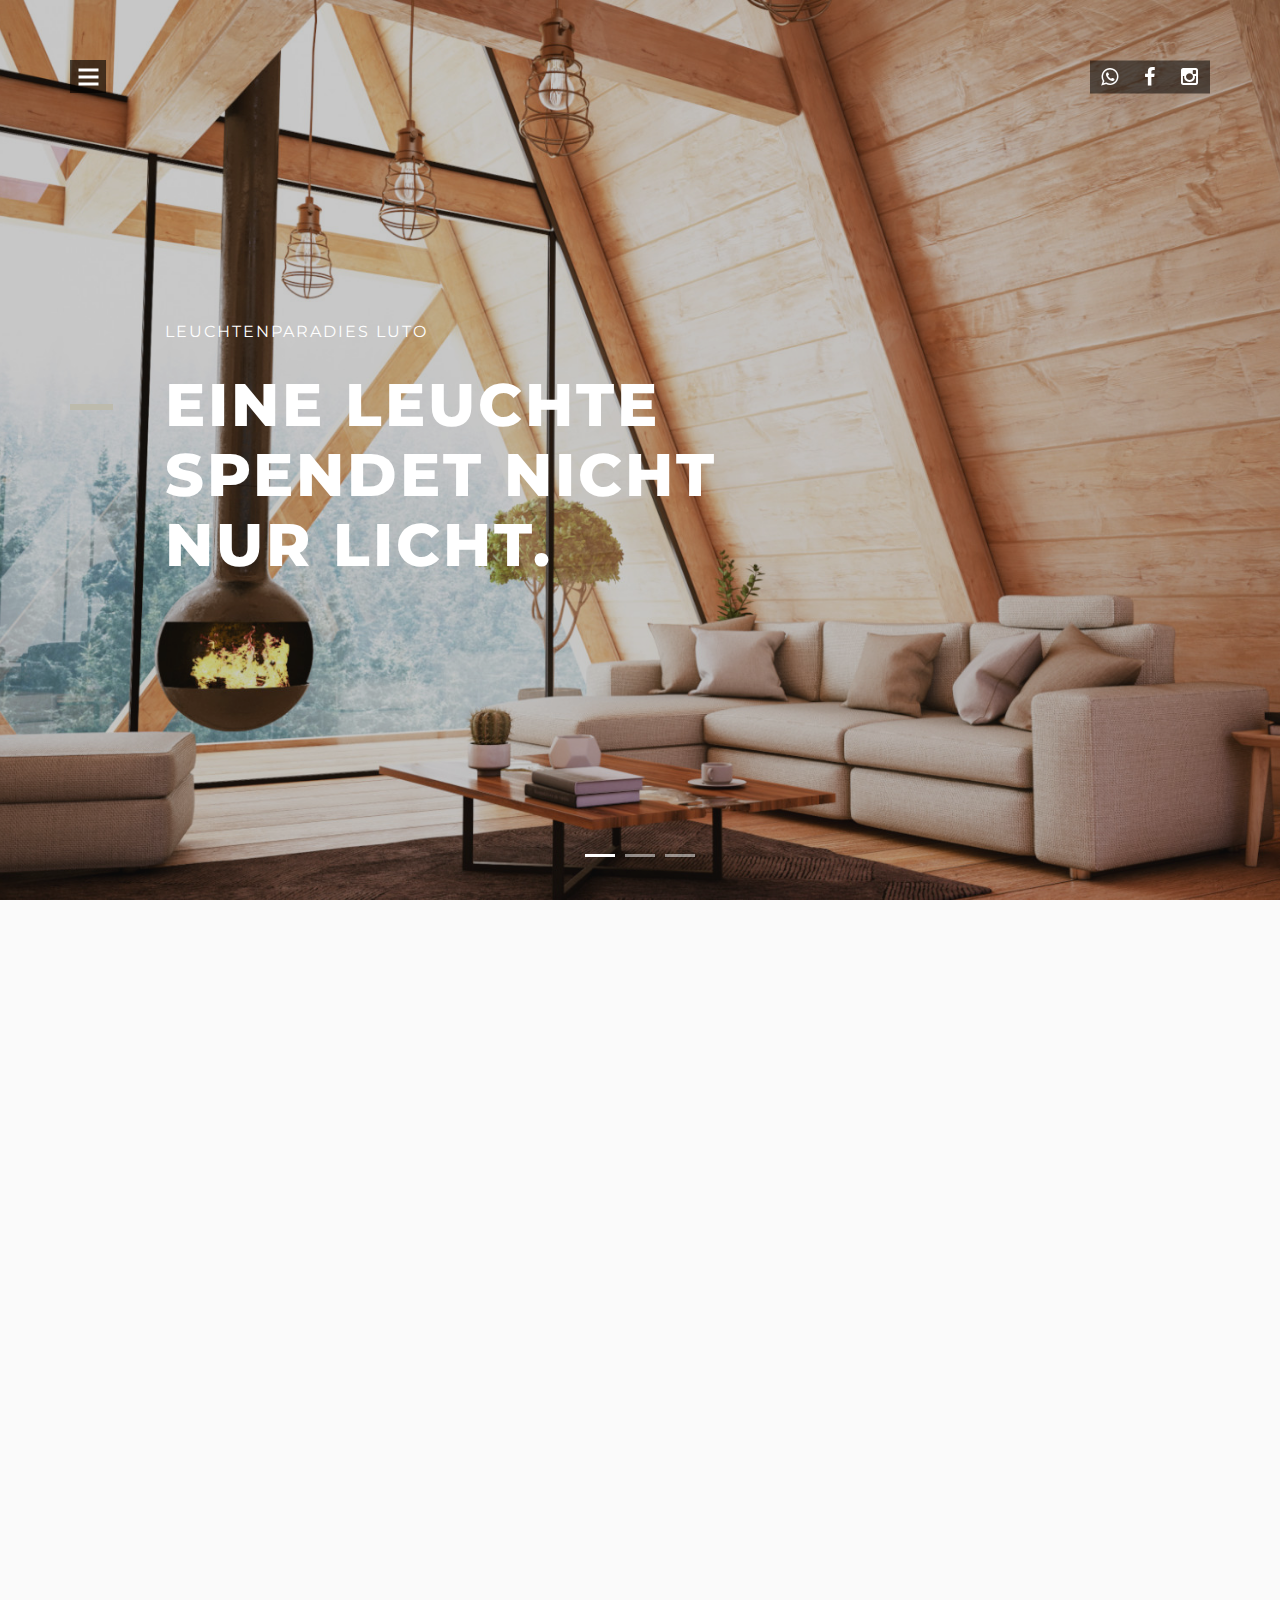
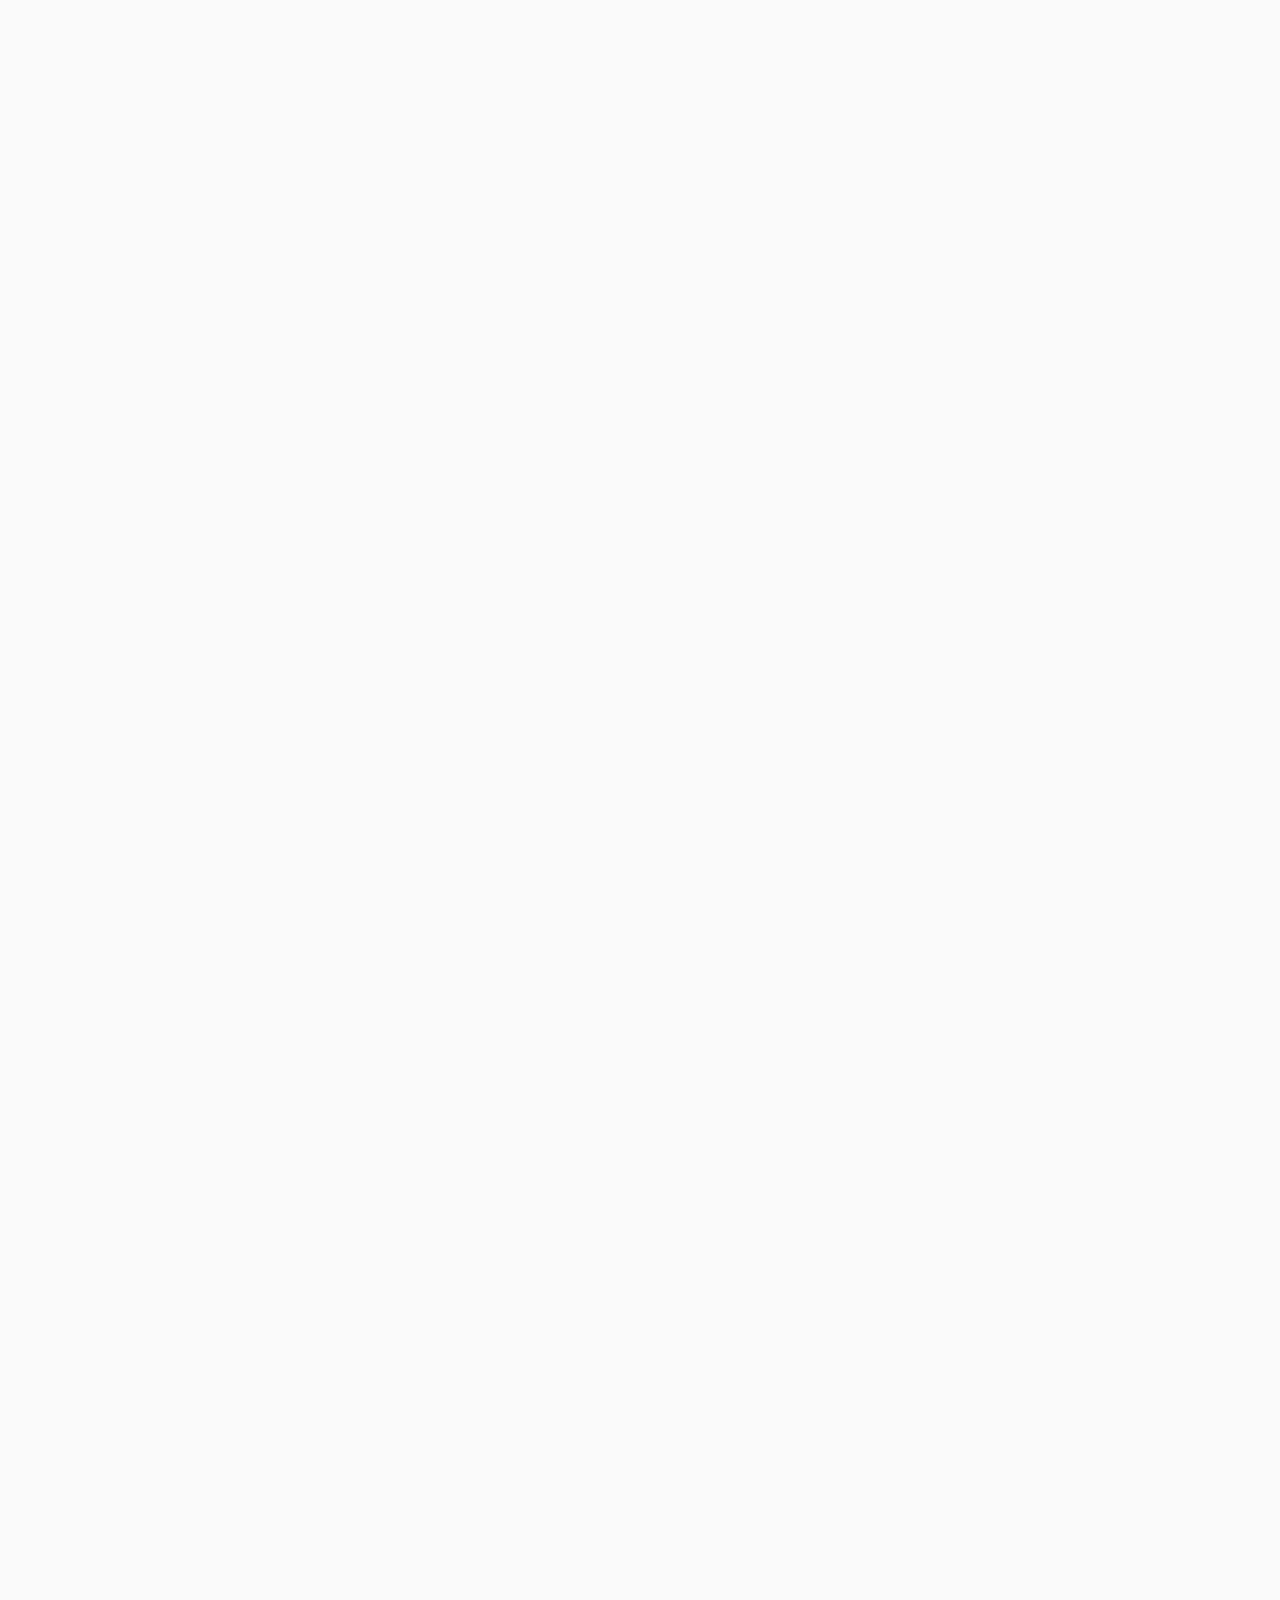
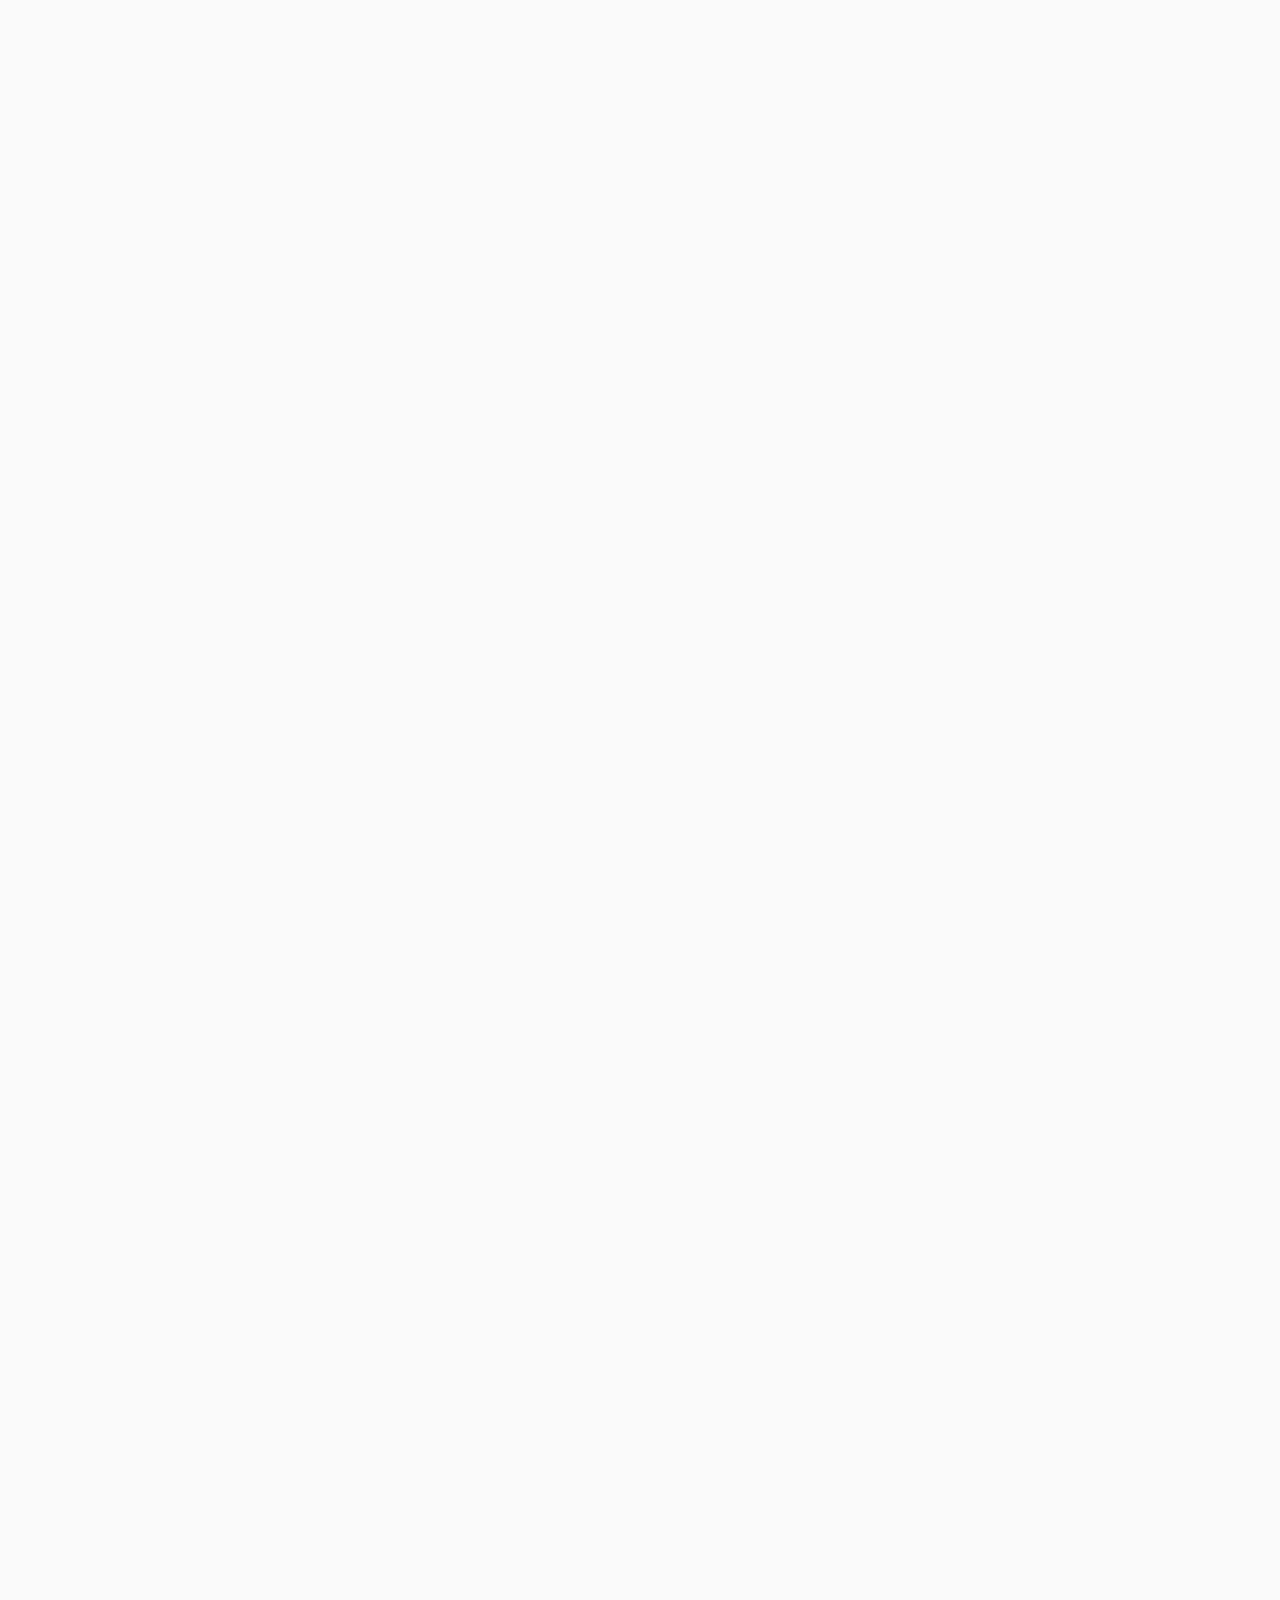
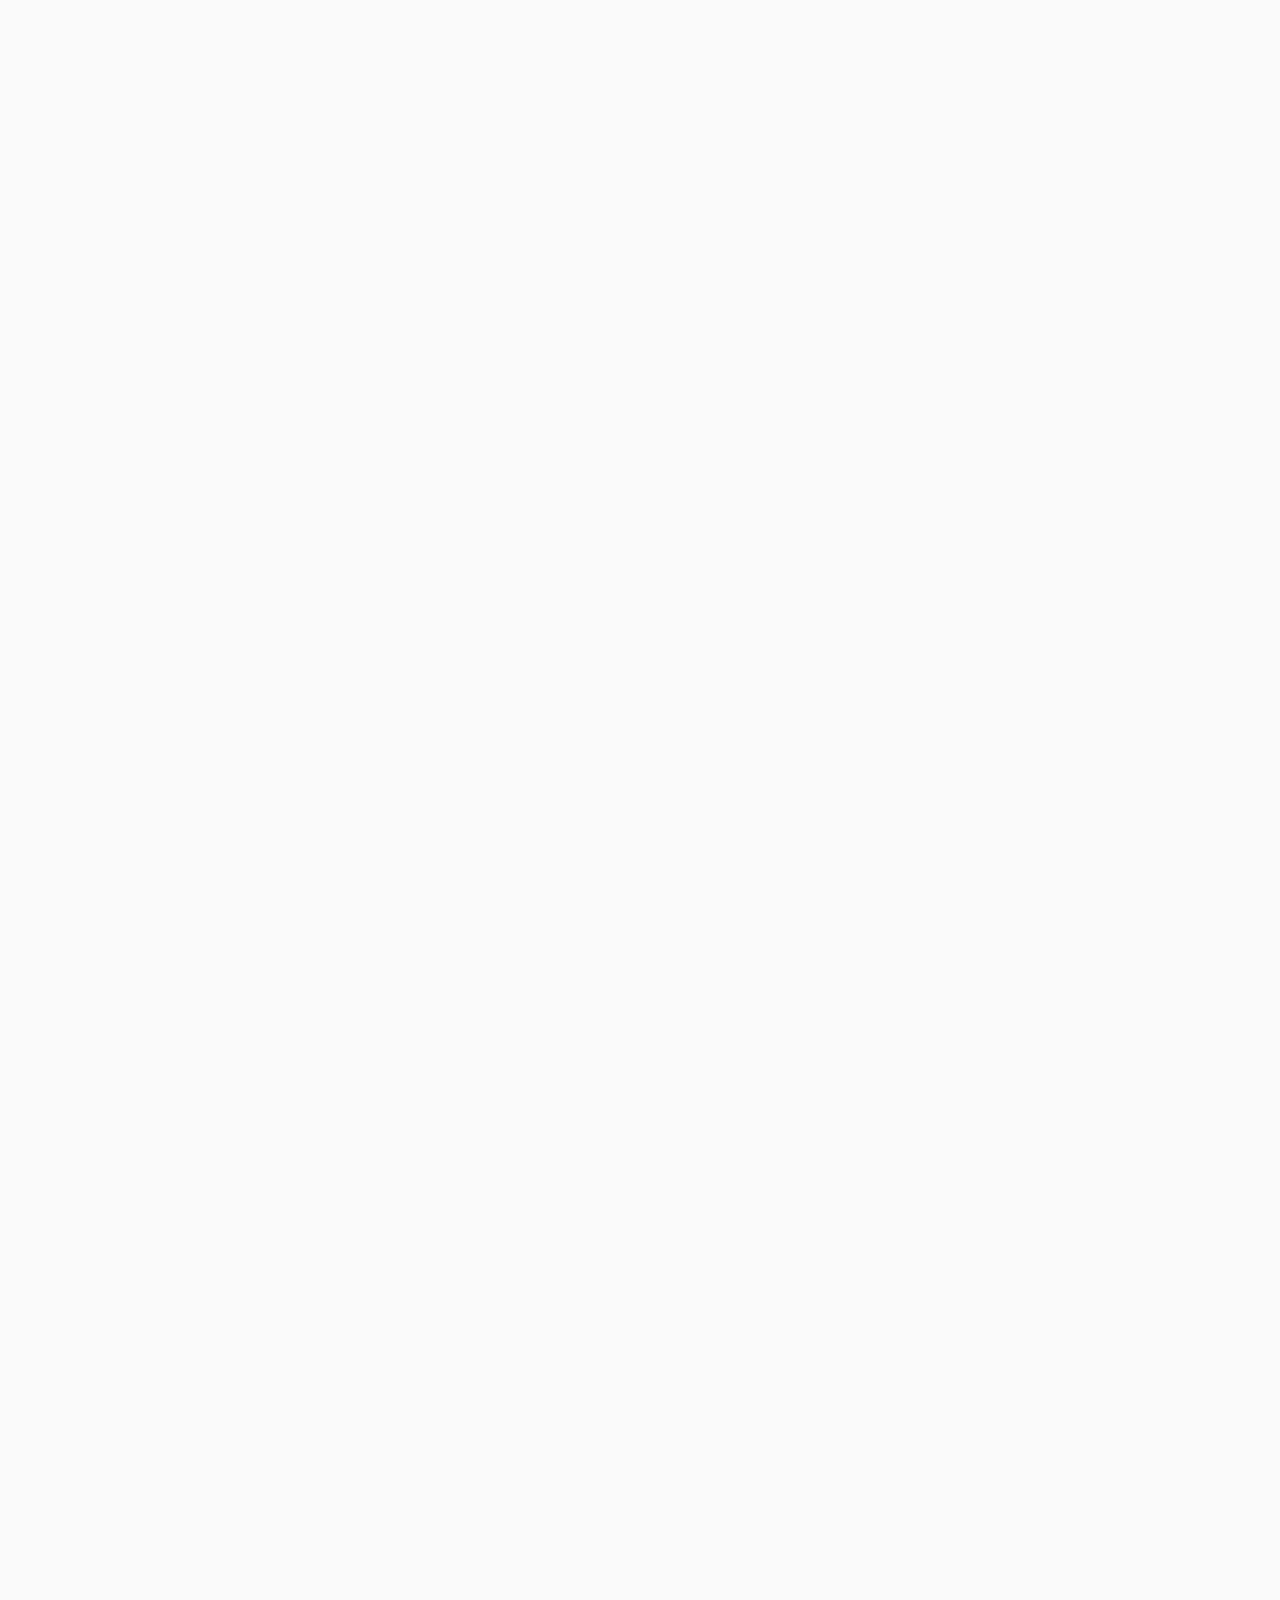
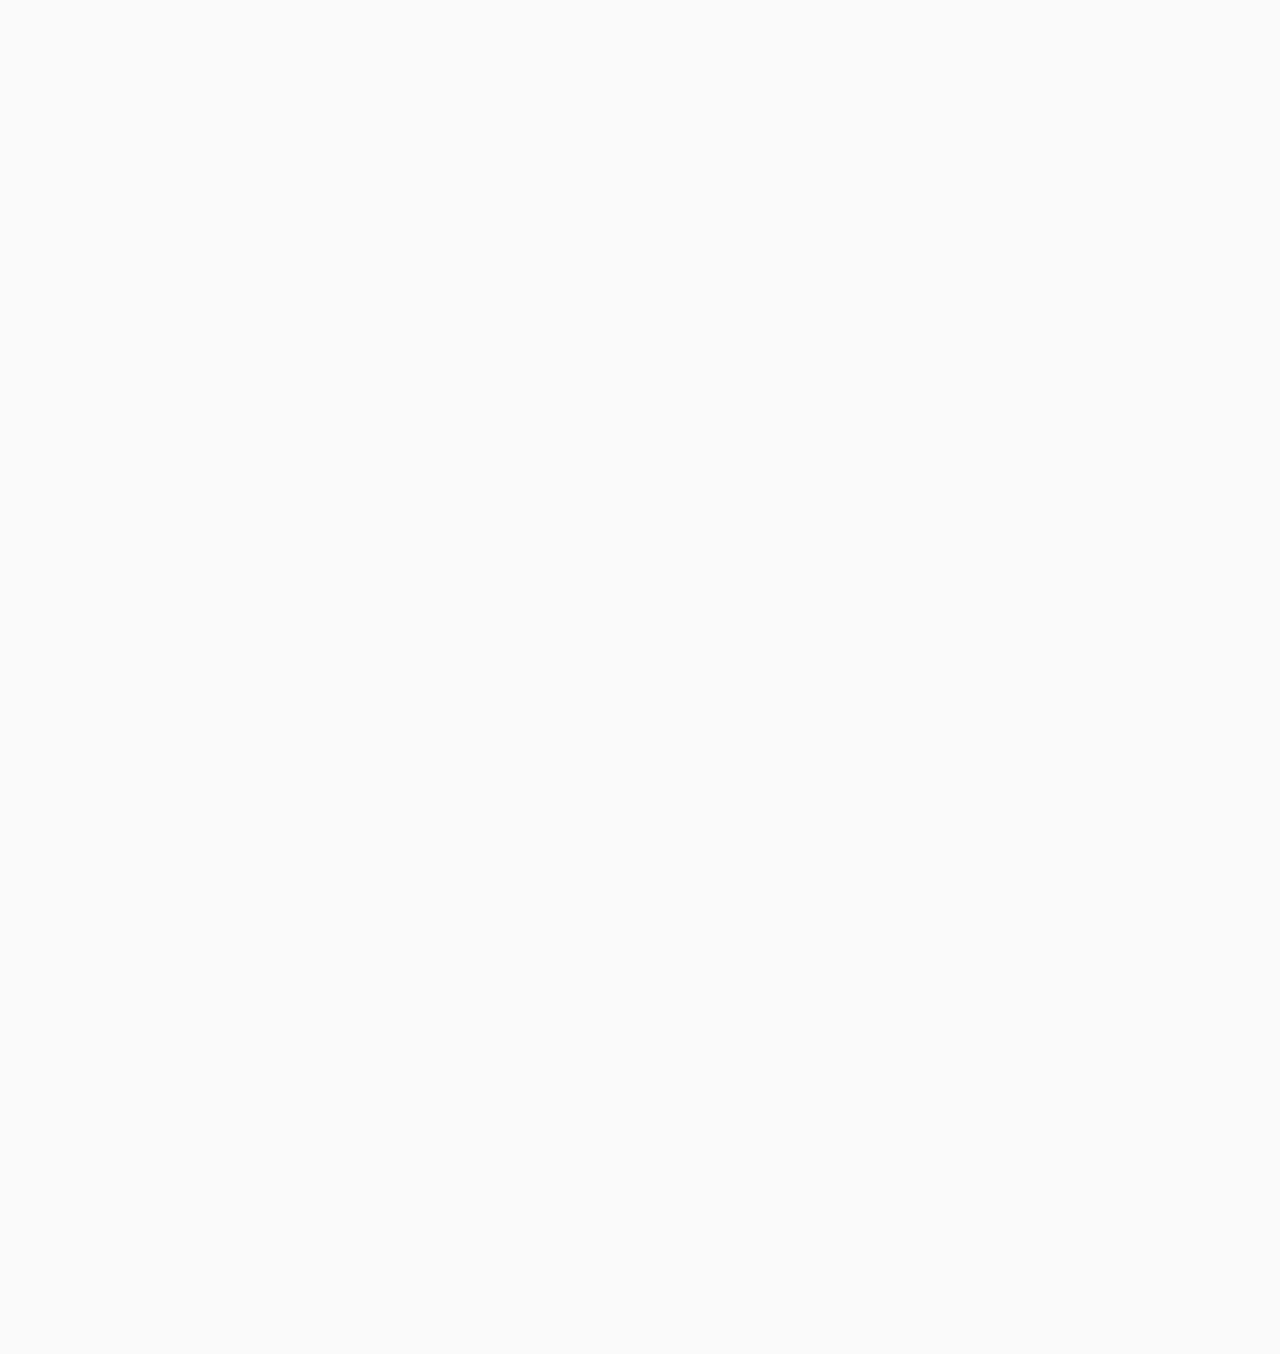
==== index.html @ d27568a1 "add missing opening hours" ====
<!doctype html>
<html class="no-js" lang="de">
    <head>
        <title>Leuchtenparadies LUTO</title>
        <meta name="description" content="Leuchten für höchste Ansprüche im Innen- und Außenbereich. Unser Ziel ist es eine gemütliche Wohlfühlatmosphäre zu schaffen, gepaart mit Aspekten wie Liebe zum Detail mit höchster  Kundenzufriedenheit. Deshalb steht der Service bei uns an erster Stelle, somit können wir auch auf individuelle Wünsche unserer Kunden eingehen.">
        <meta name="keywords" content="leuchten, manufaktur, mieten, service, beratung, lichtkonzept, beleuchtung, installation, lichtausstattung, leuchtenausstellung, lichtshowroom">
        <meta charset="utf-8">
        <meta name="robots" content="index,nofollow">
        <meta name="author" content="LUTO">
        <meta name="company" content="Leuchtenparadies LUTO" />
        <meta name="audience" content="all" />
        <meta name="revisit-after" content="15 days" />
        <meta name="geo.placename" content="Neudorf 36, 92706 Luhe-Wildenau" />
        <meta name="geo.position" content="49.575;12.093" />
        <meta name="ICBM" content="49.575,12.093" />
        <meta name="LANGUAGE" content="de" />
        <meta name="viewport" content="width=device-width,initial-scale=1.0,maximum-scale=1" />
        <link rel="dns-prefetch" href="/api.whatsapp.com/">
        <link rel="dns-prefetch" href="//www.facebook.com">
        <link rel="dns-prefetch" href="//www.instagram.com">
        <link rel="dns-prefetch" href="//goo.gl.com">
        <!-- favicon -->
        <link rel="apple-touch-icon" sizes="180x180" href="images/apple-touch-icon.png">
        <link rel="icon" type="image/png" sizes="32x32" href="images/favicon-32x32.png">
        <link rel="icon" type="image/png" sizes="16x16" href="images/favicon-16x16.png">
        <link rel="manifest" href="site.webmanifest"> 
        <link rel="shortcut icon" href="images/favicon.ico">
        <link rel="stylesheet" href="css/animate.css" />
        <link rel="stylesheet" href="css/bootstrap.min.css" />
        <!-- et line icon --> 
        <link rel="stylesheet" href="css/et-line-icons.css" />
        <!-- font-awesome icon -->
        <link rel="stylesheet" href="css/font-awesome.min.css" />
        <!-- owl carousel -->
        <link rel="stylesheet" href="css/owl.transitions.css" />
        <link rel="stylesheet" href="css/owl.carousel.css" />
        <!-- pull menu -->
        <link rel="stylesheet" href="css/pull-menu-sideslide.css" />
        <!-- style -->
        <link rel="stylesheet" href="css/style.css" />
        <!-- responsive css -->
        <link rel="stylesheet" href="css/responsive.css" />
        <!--[if IE]>
            <script src="js/html5shiv.js"></script>
        <![endif]-->
    </head>
    <body>

        <div class="icon-bar">
            <a href="https://api.whatsapp.com/send?phone=4916096627375&text=Hallo%20LUTO%20Team%2C%0D&source=&data=" target="_blank" class="whatsapp"><i class="fa fa-whatsapp"></i></a> 
            <a href="https://www.facebook.com/lutoleuchten" target="_blank" class="facebook"><i class="fa fa-facebook"></i></a> 
            <a href="https://www.instagram.com/leuchtenparadies" target="_blank" class="instagram"><i class="fa fa-instagram"></i></a> 
        </div>

        <!-- navigation -->
        <div class="menu-wrap pull-menu">
            <nav class="menu navigation-menu">
                <!-- Brand and toggle get grouped for better mobile display -->
                <div class="col-md-12 navbar-header no-padding clearfix">
                    <a class="navbar-brand no-padding section-link" href="#home"><img src="images/logo.svg" width="200" alt=""/></a>
                </div>
                <div class="col-md-12 no-padding clearfix">
                    <div class="no-padding" id="bs-example-navbar-collapse-1">
                        <ul class="nav navbar-nav alt-font border-bottom border-top">
                            <li><a href="#about" class="section-link"><span>01</span>Über uns</a></li>
                            <li><a href="#service" class="section-link"><span>02</span>Unser Service</a></li>
                            <li><a href="#projects" class="section-link"><span>03</span>Portfolio</a></li>
                            <li><a href="#people" class="section-link"><span>04</span>Manufaktur</a></li>
                            <li><a href="#contact" class="section-link"><span>05</span>Kontakt</a></li>
                        </ul>
                    </div>
                </div>
                <div class="col-md-12 no-padding clearfix">
                    <div class="footer-social margin-thirty no-margin-bottom no-margin-lr">
                        <span class="text-small text-uppercase letter-spacing-1 alt-font"><button type="button" class="btn btn-link text-small text-uppercase letter-spacing-1 alt-font" data-toggle="modal" data-target="#myModal">Impressum &<br />Datenschutzerklärung</button></span>
                    </div>
                </div>
            </nav>
            <button class="close-button" id="close-button">Menü schließen</button>
        </div>
        <button class="menu-button" id="open-button">Menü anzeigen</button>
        <!-- end navigation -->

        <!-- slider -->
        <section id="home" class="no-padding">
            <div class="owl-slider-full owl-carousel owl-theme light-pagination square-pagination dark-pagination-without-next-prev-arrow main-slider">
                <!-- slider item -->
                <div class="item owl-bg-img" style="background-image:url('content/chalet_001_1920x1050.jpg');">
                    <div class="opacity-min bg-dark-gray"></div>
                    <div class="container full-screen position-relative">
                        <div class="col-md-12 slider-typography text-left">
                            <div class="slider-text-middle-main">
                                <div class="slider-text-middle slider-typography-option5">
                                    <div class="col-md-1 no-padding">
                                        <div class="bg-yellow separator-line-medium-thick xs-margin-thirteen xs-no-margin-lr"></div>
                                    </div>
                                    <div class="col-md-11 no-padding">
                                        <p class="white-text text-uppercase letter-spacing-2 light-gray-text alt-font margin-four no-margin-lr no-margin-top">Leuchtenparadies LUTO</p>
                                        <span class="white-text font-weight-800 letter-spacing-3 alt-font text-uppercase">Eine Leuchte spendet nicht nur Licht.</span>
                                    </div>
                                </div>
                            </div>
                        </div>
                    </div>
                </div>
                <!-- end slider item -->  
                <!-- slider item -->
                <div class="item owl-bg-img" style="background-image:url('content/bar_003_1920x1050.jpg');">
                    <div class="opacity-min bg-dark-gray"></div>
                    <div class="container full-screen position-relative">
                        <div class="col-md-12 slider-typography text-left">
                            <div class="slider-text-middle-main">
                                <div class="slider-text-middle slider-typography-option5">
                                    <div class="col-md-1 no-padding">
                                        <div class="bg-yellow separator-line-medium-thick xs-margin-thirteen xs-no-margin-lr"></div>
                                    </div>
                                    <div class="col-md-11 no-padding">
                                        <p class="white-text text-uppercase letter-spacing-2 light-gray-text alt-font margin-four no-margin-lr no-margin-top">LUTO Leuchtenparadies - Ihr Partner für Licht- und Beleuchtung</p>
                                        <span class="white-text font-weight-800 letter-spacing-3 alt-font text-uppercase">Eine Leuchte spiegelt den Kunden wieder.</span>
                                    </div>
                                </div>
                            </div>
                        </div>
                    </div>
                </div>
                <!-- end slider item -->                              
                <!-- slider item -->
                <div class="item owl-bg-img" style="background-image:url('content/chalet_002_1920x1050.jpg');">
                    <div class="opacity-min bg-dark-gray"></div>
                    <div class="container full-screen position-relative">
                        <div class="col-md-12 slider-typography text-left">
                            <div class="slider-text-middle-main">
                                <div class="slider-text-middle slider-typography-option5">
                                    <div class="col-md-1 no-padding">
                                        <div class="bg-yellow separator-line-medium-thick xs-margin-thirteen xs-no-margin-lr"></div>
                                    </div>
                                    <div class="col-md-11 no-padding">
                                        <p class="white-text text-uppercase letter-spacing-2 light-gray-text alt-font margin-four no-margin-lr no-margin-top">Leuchtenparadies LUTO</p>
                                        <span class="white-text font-weight-800 letter-spacing-3 alt-font text-uppercase">Professionelle Zusammenarbeit mit Architekten und Raumgestalter.</span>
                                    </div>
                                </div>
                            </div>
                        </div>
                    </div>
                </div>
                <!-- end slider item -->
            </div>
        </section>
        <!-- end slider -->
        <!-- about section -->
        <section id="about" class="wow fadeIn no-padding">
            <div class="container-fluid">
                <div class="row">
                    <!-- section image -->
                    <div class="col-md-6 col-sm-6 col-xs-12 no-padding architecture-title cover-background overflow-hidden " style="background-image:url('content/robers_al6573_1004x725.jpg');">
                        <span class="architecture-title-number title-big alt-font font-weight-600 position-absolute white-text">01</span>
                    </div>
                    <!-- end section image -->
                    <!-- section title -->
                    <div class="col-md-6 col-sm-6 col-xs-12 no-padding architecture-title sm-min-height-auto">
                        <div class="architecture-section">
                            <span class="title-extra-large alt-font font-weight-600 text-uppercase deep-gray-text display-block sm-title-large"><span class="yellow-text">/</span> Über uns</span>
                            <h2 class="alt-font text-uppercase font-weight-600 light-gray-text2 md-title-large sm-title-medium xs-br-display-none">Leuchten für höchste Ansprüche im Innen- und Außenbereich</h2>
                        </div>
                    </div>
                    <!-- end section title -->
                </div>
            </div>
            <div class="container sm-container-fluid">
                <div class="row">
                    <!-- tab -->
                    <div class="col-md-6 col-sm-12 architecture-title">
                        <h3>&nbsp;</h3>
                        <p class="text-medium width-70 md-width-90 sm-width-100">Wir, das Leuchtenparadies LUTO aus der schönen Oberpfalz, vertreiben Leuchten für höchste Ansprüche im Innen- und Außenbereich. Unser Ziel ist es eine gemütliche Wohlfühlatmosphäre zu schaffen, gepaart mit Aspekten wie Liebe zum Detail und höchster Kundenzufriedenheit. Deshalb steht der Service bei uns an erster Stelle, somit können wir auch auf individuelle Wünsche unserer Kunden eingehen.</p>
                        <p class="text-medium width-70 md-width-90 sm-width-100">Natürlich beraten wir Sie gerne bei der Lichtplanung- und Konzeption sowie der Umsetzung ihrer Vorhaben, um ihre Objekte ins richtige Licht zu rücken.</p>
                        <p class="text-medium width-70 md-width-90 sm-width-100">Wir beziehen unsere Leuchten aus einem Netzwerk exklusiver Manufakturen aus Deutschland, Italien, Frankreich, Belgien und England.</p>
                        <p class="text-medium width-70 md-width-90 sm-width-100">Ist nichts passendes dabei?  Dann lassen Sie sich bei uns individuelle Leuchten anfertigen!</p>                        
                        <p class="text-medium width-70 md-width-90 sm-width-100">Wir verarbeiten Materialien aus Treibholz, Teak, Horn & Geweih sowie unterschiedliche Edelmetalle, wie Gold und Silber. Darüber hinaus sind auch Varianten mit echten Edelsteinen möglich.</p>
                    </div>
                    <!-- end tab -->
                    <div class="col-md-6 col-sm-12 architecture-title overflow-hidden bg-gray xs-min-height-auto">
                        <div class="architecture-section">
                            <span class="alt-font title-small quote-style2 position-relative yellow-text">Eine Leuchte spendet nicht nur Licht - sie spiegelt auch die charakterlichen Züge unserer Kunden wieder.</span>
                            <span class="text-uppercase white-text margin-seventeen no-margin-lr no-margin-bottom display-block alt-font">Ihr Toni Kellermann</span>
                            <span class="text-small text-uppercase white-text alt-font">Inhaber</span>
                        </div>
                    </div>
                </div>
            </div>
        </section>
        <!-- end about section -->
        <!-- service section -->
        <section id="service" class="wow fadeIn no-padding">
            <div class="container-fluid">
                <div class="row">
                    <!-- section image -->
                    <div class="col-md-6 col-sm-6 col-xs-12 no-padding architecture-title cover-background overflow-hidden" style="background-image:url('content/bamboo-am-m2.3-109-bd_1004x725.jpg');">
                        <span class="architecture-title-number title-big alt-font font-weight-600 position-absolute white-text">02</span>
                    </div>
                    <!-- end section image -->
                    <!-- section title -->
                    <div class="col-md-6 col-sm-6 col-xs-12 no-padding architecture-title sm-min-height-auto">
                        <div class="architecture-section">
                            <span class="title-extra-large alt-font font-weight-600 text-uppercase deep-gray-text display-block sm-title-large"><span class="yellow-text">/</span> Unser Service</span>
                            <h2 class="alt-font text-uppercase font-weight-600 light-gray-text2 md-title-large sm-title-medium xs-br-display-none">Mieten statt kaufen</h2>
                        </div>
                    </div>
                    <!-- end section title -->
                </div>
            </div>
        </section>
        <section class="wow fadeIn no-padding">
            <div class="container sm-container-fluid">
                <div class="row">
                    <!-- tab -->
                    <div class="col-md-6 col-sm-12 architecture-title">
                        <h3>&nbsp;</h3>
                        <p class="text-medium width-70 md-width-90 sm-width-100">LUTO geht individuell und zielorientiert auf die unterschiedlichen Bedürfnisse unserer Kunden im In- und Ausland ein. Egal ob Erstausstattung oder bei Renovierung, ist für hochwertige Leuchten situationsbedingt nicht immer genügend Budget vorhanden.</p>
                        <p class="text-medium width-70 md-width-90 sm-width-100">Mit der Vermietung unserer Leuchten aus der –Rustiko Linie- sind die monatlichen Kosten realisier- und überschaubar. Nach einer vertraglich vereinbarten Mietzeit von 3 Jahren können sich unsere Kunden anschließend wieder neue Produkte anmieten.</p>
                        <p class="text-medium width-70 md-width-90 sm-width-100">Ebenso bieten wir für Privat- und Gewerbekunden attraktive Finanzierungsangebote an.</p>
                        <p class="text-medium width-70 md-width-90 sm-width-100">Sprechen Sie uns einfach an!</p>
                        <a href="#contact" class="btn btn-primary">Kontakt aufnehmen</a>
                    </div>
                    <!-- end tab -->
                    <div class="col-md-6 col-sm-6 col-xs-12 no-padding architecture-title cover-background overflow-hidden" style="background-image:url('content/robers_hl2557_1004x725.jpg');">
                        
                    </div>
                </div>
            </div>

            <hr />
            
            <div class="container">
                <div class="row">
                    <!-- service item -->
                    <div class="col-md-3 col-sm-6 sm-margin-nine sm-no-margin-lr sm-no-margin-top">
                        <span class="yellow-text h1">01.</span><br />
                        <span class="text-uppercase h3 deep-gray-text">Beratung</span>
                        <p>Leuchten sind unsere Leidenschaft - diese teilen wir gerne mit Ihnen.</p>
                        <div class="separator-line-thick bg-yellow margin-twenty no-margin-lr sm-no-margin-bottom"></div>
                    </div>
                    <!-- end service item -->
                    <!-- service item -->
                    <div class="col-md-3 col-sm-6 sm-margin-nine sm-no-margin-lr sm-no-margin-top">
                        <span class="yellow-text h1">02.</span><br />
                        <span class="text-uppercase h3 deep-gray-text">Konzept</span>
                        <p>Aus einer Idee entwickeln wir gemeinsam mit Ihnen konkrete Projektpläne.</p>
                        <div class="separator-line-thick bg-yellow margin-twenty no-margin-lr sm-no-margin-bottom"></div>
                    </div>
                    <!-- end service item -->
                    <!-- service item -->
                    <div class="col-md-3 col-sm-6">
                        <span class="yellow-text h1">03.</span><br />
                        <span class="text-uppercase h3 deep-gray-text">Service</span>
                        <p>Wartung<br />Auf- und Abbau Service</p>
                        <div class="separator-line-thick bg-yellow margin-twenty no-margin-lr xs-margin-twenty xs-no-margin-lr sm-no-margin-bottom"></div>
                    </div>
                    <!-- end service item -->
                    <!-- service item -->
                    <div class="col-md-3 col-sm-6">
                        <span class="yellow-text h1">04.</span><br />
                        <span class="text-uppercase h3 deep-gray-text">Direktmarketing</span>
                        <p>Der Kunde hat die Möglichkeit durch Ausstellung und Bewerben unserer Produkte in seinen Räumlichkeiten eine Provision zu erhalten, sollte es zum Verkauf kommen.</p>
                        <div class="separator-line-thick bg-yellow margin-twenty no-margin-lr sm-no-margin-bottom"></div>
                    </div>
                    <!-- end service item -->
                </div>
            </div>
        </section>
        <!-- end service section -->
        <!-- project section -->
        <section id="projects" class="wow fadeIn no-padding">
            <div class="container-fluid">
                <div class="row">
                    <div class="col-md-6 col-sm-6 col-xs-12 no-padding architecture-title bg-gray overflow-hidden sm-min-height-auto">
                        <span class="architecture-title-number title-big alt-font font-weight-600 position-absolute white-text">03</span>
                        <div class="col-lg-6 col-md-8 col-sm-10 col-xs-10 text-right pull-right sm-margin-nineteen sm-no-margin-lr sm-no-margin-top xs-margin-nineteen xs-no-margin-lr xs-no-margin-top">
                        </div>
                    </div>
                    <!-- section title -->
                    <div class="col-md-6 col-sm-6 col-xs-12 no-padding architecture-title sm-min-height-auto">
                        <div class="architecture-section">
                            <span class="title-extra-large alt-font font-weight-600 text-uppercase deep-gray-text display-block sm-title-large"><span class="yellow-text">/</span> Portfolio</span>
                            <h2 class="alt-font text-uppercase font-weight-600 light-gray-text2 md-title-large sm-title-medium xs-br-display-none">Auszug aus dem Leuchtensortiment unserer Hersteller</h2>
                        </div>
                    </div>
                    <!-- end section title -->
                </div>
            </div>
        </section>
        <section class="no-padding work-4col wow fadeIn ">
            <div class="container-fluid">
                <div class="row">
                    <div class="grid-gallery grid-style5 overflow-hidden">
                        <div class="tab-content">
                            <ul class="masonry-items grid">

                                <!-- project item 1/1 -->
                                <li>
                                    <figure>
                                        <div class="gallery-img"><img loading="lazy" src="content/portfolio/catalani_smith_800x800.jpg" alt=""></div>
                                        <figcaption>
                                            <div class="logo"><img loading="lazy" src="content/logos/catellani_smith_w.png"></div>
                                            <h3 class="alt-font text-uppercase letter-spacing-2">Catalani Smith</h3>
                                            <span class="text-small alt-font text-uppercase light-gray-text">PostKrisi</span>
                                        </figcaption>
                                    </figure>
                                </li>
                                <!-- end project item -->

                                <!-- project item 2/1 -->
                                <li>
                                    <figure>
                                        <div class="gallery-img"><img loading="lazy" src="content/portfolio/morosini_luce_design-stehleuchte_800x800.jpg" alt=""></div>
                                        <figcaption>
                                            <div class="logo"><img loading="lazy" src="content/logos/morosini_w.png"></div>
                                            <h3 class="alt-font text-uppercase letter-spacing-2">Morosini Luce & Design</h3>
                                            <span class="text-small alt-font text-uppercase light-gray-text">FOG</span>
                                        </figcaption>
                                    </figure>
                                </li>
                                <!-- end project item -->

                                <!-- project item 3/1 -->
                                <li>
                                    <figure>
                                        <div class="gallery-img"><img loading="lazy" src="content/portfolio/robers_hl2506_800x800.jpg" alt=""></div>
                                        <figcaption>
                                            <div class="logo"><img loading="lazy" src="content/logos/robers_w.png"></div>
                                            <h3 class="alt-font text-uppercase letter-spacing-2">Robers</h3>
                                            <span class="text-small alt-font text-uppercase light-gray-text">Hängeleuchte</span>
                                        </figcaption>
                                    </figure>
                                </li>
                                <!-- end project item -->

                                <!-- project item 4/1 -->
                                <li>
                                    <figure>
                                        <div class="gallery-img"><img loading="lazy" src="content/portfolio/authentage_800x800.jpg" alt=""></div>
                                        <figcaption>
                                            <div class="logo"><img loading="lazy" src="content/logos/authentage_w.png"></div>
                                            <h3 class="alt-font text-uppercase letter-spacing-2">Authentage</h3>
                                            <span class="text-small alt-font text-uppercase light-gray-text">Elébase</span>
                                        </figcaption>
                                    </figure>
                                </li>
                                <!-- end project item -->



                                <!-- project item 1/2 -->
                                <li>
                                    <figure>
                                        <div class="gallery-img"><img loading="lazy" src="content/portfolio/luceplan_mesh_d86_800x800.jpg" alt=""></div>
                                        <figcaption>
                                            <div class="logo"><img loading="lazy" src="content/logos/luceplan_w.png"></div>
                                            <h3 class="alt-font text-uppercase letter-spacing-2">Luce Plan</h3>
                                            <span class="text-small alt-font text-uppercase light-gray-text">Mesh</span>
                                        </figcaption>
                                    </figure>
                                </li>
                                <!-- end project item -->

                                <!-- project item 2/2 -->
                                <li>
                                    <figure>
                                        <div class="gallery-img"><img loading="lazy" src="content/portfolio/horn_gweih_1_800x800.jpg" alt=""></div>
                                        <figcaption>
                                            <div class="logo"><img loading="lazy" src="content/logos/horn-und-geweih_w.png"></div>
                                            <h3 class="alt-font text-uppercase letter-spacing-2">Horn & Gweih</h3>
                                            <span class="text-small alt-font text-uppercase light-gray-text">Geweih-Lüster</span>
                                        </figcaption>
                                    </figure>
                                </li>
                                <!-- end project item -->

                                <!-- project item 3/2 -->
                                <li>
                                    <figure>
                                        <div class="gallery-img"><img loading="lazy" src="content/portfolio/penta_cluster_big_800x800.jpg" alt=""></div>
                                        <figcaption>
                                            <div class="logo"><img loading="lazy" src="content/logos/penta_w.png"></div>
                                            <h3 class="alt-font text-uppercase letter-spacing-2">Penta</h3>
                                            <span class="text-small alt-font text-uppercase light-gray-text">GLO Pendelleuchte</span>
                                        </figcaption>
                                    </figure>
                                </li>
                                <!-- end project item -->

                                <!-- project item 4/2 -->
                                <li>
                                    <figure>
                                        <div class="gallery-img"><img loading="lazy" src="content/portfolio/lichtraumfunktion_pendelleuchte_800x800.jpg" alt=""></div>
                                        <figcaption>
                                            <div class="logo"><img loading="lazy" src="content/logos/licht_raum_runktion_w.png"></div>
                                            <h3 class="alt-font text-uppercase letter-spacing-2">Licht Raum Funktion</h3>
                                            <span class="text-small alt-font text-uppercase light-gray-text">LightPot</span>
                                        </figcaption>
                                    </figure>
                                </li>
                                <!-- end project item -->



                                <!-- project item 1/3 -->
                                <li>
                                    <figure>
                                        <div class="gallery-img"><img loading="lazy" src="content/portfolio/secto-design-octo-4240_800x800.jpg" alt=""></div>
                                        <figcaption>
                                            <div class="logo"><img loading="lazy" src="content/logos/secto_design_w.png"></div>
                                            <h3 class="alt-font text-uppercase letter-spacing-2">Secto</h3>
                                            <span class="text-small alt-font text-uppercase light-gray-text">Octo</span>
                                        </figcaption>
                                    </figure>
                                </li>
                                <!-- end project item -->

                                <!-- project item 2/3 -->
                                <li>
                                    <figure>
                                        <div class="gallery-img"><img loading="lazy" src="content/portfolio/louvre-am-m10-080_800x800.jpg" alt=""></div>
                                        <figcaption>
                                            <div class="logo"><img loading="lazy" src="content/logos/roger_pradier_w.png"></div>
                                            <h3 class="alt-font text-uppercase letter-spacing-2">Roger Pradier</h3>
                                            <span class="text-small alt-font text-uppercase light-gray-text">Louvre</span>
                                        </figcaption>
                                    </figure>
                                </li>
                                <!-- end project item -->

                                <!-- project item 3/3 -->
                                <li>
                                    <figure>
                                        <div class="gallery-img"><img loading="lazy" src="content/portfolio/holtkoetter_milieu_supernova_p_800x800.jpg" alt=""></div>
                                        <figcaption>
                                            <div class="logo"><img loading="lazy" src="content/logos/holtkoetter_w.png"></div>
                                            <h3 class="alt-font text-uppercase letter-spacing-2">Holtkötter</h3>
                                            <span class="text-small alt-font text-uppercase light-gray-text">SuperNova P</span>
                                        </figcaption>
                                    </figure>
                                </li>
                                <!-- end project item -->

                                <!-- project item 4/3 -->
                                <li>
                                    <figure>
                                        <div class="gallery-img"><img loading="lazy" src="content/portfolio/ferroluce_011_800x800.jpg" alt=""></div>
                                        <figcaption>
                                            <div class="logo"><img loading="lazy" src="content/logos/ferroluce_w.png"></div>
                                            <h3 class="alt-font text-uppercase letter-spacing-2">Ferroluce</h3>
                                            <span class="text-small alt-font text-uppercase light-gray-text">LARIAT Collection</span>
                                        </figcaption>
                                    </figure>
                                </li>
                                <!-- end project item -->



                                <!-- project item 1/4 -->
                                <li>
                                    <figure>
                                        <div class="gallery-img"><img loading="lazy" src="content/portfolio/bolichwerke_frankfurt_800x800.jpg" alt=""></div>
                                        <figcaption>
                                            <div class="logo"><img loading="lazy" src="content/logos/bolichwerke_w.png"></div>
                                            <h3 class="alt-font text-uppercase letter-spacing-2">Bolichwerke</h3>
                                            <span class="text-small alt-font text-uppercase light-gray-text">Frankfurt Tisch</span>
                                        </figcaption>
                                    </figure>
                                </li>
                                <!-- end project item -->

                                <!-- project item 2/4 -->
                                <li>
                                    <figure>
                                        <div class="gallery-img"><img loading="lazy" src="content/portfolio/ingo_maurer_leuchte_800x800.jpg" alt=""></div>
                                        <figcaption>
                                            <div class="logo"><img loading="lazy" src="content/logos/ingo_maurer_w.png"></div>
                                            <h3 class="alt-font text-uppercase letter-spacing-2">Ingo Maurer</h3>
                                            <span class="text-small alt-font text-uppercase light-gray-text">PORCA MISERIA !</span>
                                        </figcaption>
                                    </figure>
                                </li>
                                <!-- end project item -->

                                <!-- project item 3/4 -->
                                <li>
                                    <figure>
                                        <div class="gallery-img"><img loading="lazy" src="content/portfolio/cto_axis_three_800x800.jpg" alt=""></div>
                                        <figcaption>
                                            <div class="logo"><img loading="lazy" src="content/logos/cto_w.png"></div>
                                            <h3 class="alt-font text-uppercase letter-spacing-2">CTO Lightning</h3>
                                            <span class="text-small alt-font text-uppercase light-gray-text">AXIS THREE</span>
                                        </figcaption>
                                    </figure>
                                </li>
                                <!-- end project item -->

                                <!-- project item 4/4 -->
                                <li>
                                    <figure>
                                        <div class="gallery-img"><img loading="lazy" src="content/portfolio/masiero_kronleuchter_800x800.jpg" alt=""></div>
                                        <figcaption>
                                            <div class="logo"><img loading="lazy" src="content/logos/masiero_w.png"></div>
                                            <h3 class="alt-font text-uppercase letter-spacing-2">Masiero</h3>
                                            <span class="text-small alt-font text-uppercase light-gray-text">Maria Teresa I</span>
                                        </figcaption>
                                    </figure>
                                </li>
                                <!-- end project item -->

                            </ul>
                        </div>
                    </div>
                </div>
            </div>
        </section>
        <!-- end project section -->


        <!-- people section -->
        <section id="people" class="wow fadeIn no-padding">
            <div class="container-fluid">
                <div class="row">
                    <!-- section image -->
                    <div class="col-md-6 col-sm-6 col-xs-12 no-padding architecture-title cover-background overflow-hidden" style="background-image:url('content/manufacturing_2_1004x725.jpg');">
                        <span class="architecture-title-number title-big alt-font font-weight-600 position-absolute white-text">04</span>
                    </div>
                    <!-- end section image -->
                    <!-- section title -->
                    <div class="col-md-6 col-sm-6 col-xs-12 no-padding architecture-title sm-min-height-auto">
                        <div class="architecture-section">
                            <span class="title-extra-large alt-font font-weight-600 text-uppercase deep-gray-text display-block sm-title-large"><span class="yellow-text">/</span> Manufaktur</span>
                            <h2 class="alt-font text-uppercase font-weight-600 light-gray-text2 md-title-large sm-title-medium xs-br-display-none">Manufaktur individuell nach Ihren Wünschen</h2>
                        </div>
                    </div>
                    <!-- end section title -->
                </div>
            </div>
        </section>


        <!-- testimonial section -->
        <section class="wow fadeIn no-padding-tb">
            <div class="container sm-container-fluid">
                <div class="row">
                    <div class="col-md-6 col-sm-12 architecture-title overflow-hidden bg-light-gray">
                        <div class="architecture-section xs-padding-eleven xs-no-padding-lr xs-display-inline sm-display-inline-block sm-width-100">
                            <!-- testimonial item -->
                            <div class="col-md-12 col-sm-12 no-padding margin-thirty no-margin-lr no-margin-top sm-margin-three sm-no-margin-lr sm-no-margin-top xs-margin-thirty-five xs-no-margin-lr xs-no-margin-bottom clearfix">
                                <div class="col-md-3 col-sm-2 col-xs-2 no-padding"><img loading="lazy" src="content/manufacturing_1_200x200.jpg" alt="" class="position-relative top10 "/></div>
                                <div class="col-md-9 col-sm-9 col-xs-10 no-padding-right padding-twenty no-padding-top no-padding-bottom sm-padding-eleven sm-no-padding-tb sm-no-padding-right">
                                    <!-- <span class="title-big alt-font yellow-text line-height-none display-inherit">“</span> -->
                                    <p class="width-90 xs-width-90 alt-font">Antikes Holz wird von erfahrenen Handwerksmeistern beschlagen um daraus einen modernen und zeitlosen Standfuß für eine Individualleuchte herzustellen. Traditionnelles Handwerk macht das Stück zu einem Unikat.</p>
                                    <!--
                                    <span class="alt-font text-uppercase black-text display-block">Name</span>
                                    <span class="text-uppercase alt-font light-gray-text text-small">Title</span>
                                    -->
                                </div>
                            </div>
                            <!-- end testimonial item -->
                            <!-- testimonial item -->
                            <div class="col-md-12 col-sm-12 no-padding margin-fifteen no-margin-lr no-margin-bottom xs-margin-thirty-five xs-no-margin-lr clearfix">
                                <div class="col-md-3 col-sm-2 col-xs-2 no-padding"><img loading="lazy" src="content/manufacturing_3_200x200.jpg" alt="" class="position-relative top10 "/></div>
                                <div class="col-md-9 col-sm-9 col-xs-10 no-padding-right padding-twenty no-padding-top no-padding-bottom sm-padding-eleven sm-no-padding-tb sm-no-padding-right">
                                    <!-- <span class="title-big alt-font yellow-text line-height-none display-inherit">“</span> -->
                                    <p class="width-90 xs-width-90 alt-font">Schmelzvorgang eines Glasrohlings, um daraus einen hochwertigen Leuchtenschirm zu gießen.</p>
                                    <!--
                                    <span class="alt-font text-uppercase black-text display-block">Name</span>
                                    <span class="text-uppercase alt-font light-gray-text text-small">Title</span>
                                    -->
                                </div>
                            </div>
                            <!-- end testimonial item -->
                        </div>
                    </div>
                    <div class="col-md-6 col-sm-12 architecture-title overflow-hidden bg-gray xs-min-height-auto">
                        <!-- highlight testimonial item -->
                        <div class="architecture-section">
                            <span class="alt-font title-small quote-style2 position-relative yellow-text">Wir arbeiten mit regionalen Kunsthandwerkern zusammen, welche Ihnen eine Leuchte schmieden oder aus edlen Hölzern fertigen können. Teilen Sie uns Ihre Wünsche mit, wir können Sie umsetzen.</span>
                        </div>
                        <!-- end highlight testimonial item -->
                    </div>
                </div>
            </div>
        </section>
        <!-- end testimonial section -->



        <!-- contact section -->
        <section id="contact" class="wow fadeIn no-padding">
            <div class="container-fluid">
                <div class="row">
                    <!-- section image -->
                    <div class="col-md-6 col-sm-6 col-xs-12 no-padding architecture-title cover-background overflow-hidden" style="background-image:url('content/about_luto_ceo_1024x683.jpg');">
                        <span class="architecture-title-number title-big alt-font font-weight-600 position-absolute white-text">05</span>
                    </div>
                    <!-- end section image -->
                    <!-- section title -->
                    <div class="col-md-6 col-sm-6 col-xs-12 no-padding architecture-title sm-min-height-auto">
                        <div class="architecture-section">
                            <span class="title-extra-large alt-font font-weight-600 text-uppercase deep-gray-text display-block sm-title-large"><span class="yellow-text">/</span> Kontakt</span>
                            <h2 class="alt-font text-uppercase font-weight-600 light-gray-text2 md-title-large sm-title-medium xs-br-display-none">Wir kümmern uns um Ihr Anliegen</h2>
                        </div>
                    </div>
                    <!-- end section title -->
                </div>
            </div>
        </section>
        <section class="wow fadeIn no-padding-tb">
            <div class="container sm-container-fluid">
                <div class="row">
                    <div class="col-md-6 col-sm-12 architecture-title overflow-hidden sm-min-height-auto">
                        <div class="architecture-section sm-no-padding">
                            <div class="col-md-12 col-sm-12 no-padding sm-padding-nineteen xs-padding-twenty-nine xs-no-padding-lr xs-no-padding-top">
                                <h5 class="alt-font text-uppercase font-weight-600 light-gray-text2 md-title-large sm-title-medium xs-br-display-none">Licht hat so viel mehr zu bieten.... Lassen Sie sich inspirieren.</h5>
                            </div>
                        </div>
                    </div>
                    <div class="col-md-6 col-sm-12 architecture-title overflow-hidden bg-yellow">
                        <!-- text -->
                        <div class="architecture-section xs-padding-twenty-nine xs-no-padding-lr xs-text-center">

                            <div class="col-md-2 col-sm-1">
                                <i class="icon-map-pin icon-medium gray-text margin-one-half no-margin-lr"></i>
                            </div>
                            <div class="col-md-10 col-sm-11 alt-font gray-text text-uppercase alt-font">
                                <span class="text-large font-weight-600">Leuchtenparadies LUTO</span>
                                <p class="text-medium"><a href="https://goo.gl/maps/TDFceCXzxQKzzxvv6" target="_blank">Neudorf 36<br />D-92706 Luhe-Wildenau</a><br />&nbsp;</p>
                            </div>

                            <div class="col-md-2 col-sm-1">
                                <i class="icon-clock icon-medium gray-text margin-one-half no-margin-lr"></i>
                            </div>
                            <div class="col-md-10 col-sm-11 alt-font gray-text text-uppercase alt-font">
                                <span class="text-large font-weight-600">Öffnungszeiten</span>
                                <p class="text-medium">Montag - Mittwoch 9-12h und 15-18h<br />Freitag 9-12h und 14-17h<br />Samstag 10-13h<br />und nach Vereinbarung<br />&nbsp;</p>
                            </div>

                            <div class="col-md-2 col-sm-1">
                                <i class="icon-clipboard icon-medium gray-text margin-one-half no-margin-lr"></i>
                            </div>
                            <div class="col-md-10 col-sm-11 alt-font gray-text text-uppercase alt-font">
                                <span class="text-large font-weight-600">E-Mail</span>
                                <p class="text-medium"><a href="mailto:info@leuchtenparadies-luto.de?subject=Anfrage%20Leuchten" class="gray-text">info@leuchtenparadies-luto.de</a><br />&nbsp;</p>
                            </div>

                            <div class="col-md-2 col-sm-1">
                                <i class="icon-phone icon-medium gray-text margin-one-half no-margin-lr"></i>
                            </div>
                            <div class="col-md-10 col-sm-11 alt-font gray-text text-uppercase alt-font">
                                <span class="text-large font-weight-600">Telefon</span>
                                <p class="text-medium"><a href="tel:+4996079226266">+49 (0)9607 922 62 66</a><br />&nbsp;</p>
                            </div>

                        </div>
                        <!-- end text -->
                    </div>
                </div>
            </div>
        </section>
        <!-- end contact section -->
        <!-- footer -->
        <footer class="wow fadeIn">
            <div class="footer-bottom">
                <div class="container sm-container-fluid">
                    <div class="row">
                        <div class="col-md-12 col-sm-12 text-center">
                            <span class="text-small text-uppercase letter-spacing-1 alt-font">&COPY; 2021 <a href="https://leuchtenparadies-luto.de" target="_blank">Leuchtenparadies LUTO</a></span> &nbsp; 
                            <span class="text-small text-uppercase letter-spacing-1 alt-font"><button type="button" class="btn btn-link text-small text-uppercase letter-spacing-1 alt-font" data-toggle="modal" data-target="#myModal">Impressum & Datenschutzerklärung</button></spann>
                        </div>
                    </div>
                </div>
            </div>
        </footer>
        <!-- end footer -->
  
   <!-- Modal HTML -->
   <div id="myModal" class="modal fade" tabindex="-1">
    <div class="modal-dialog">
        <div class="modal-content">
            <div class="modal-header">
                <h5 class="modal-title">Impressum & Datenschutz</h5>
            </div>
            <div class="modal-body">
                <!-- Content will be loaded here from "/impressum-datenschutz.html" file -->
            </div>
            <div class="modal-footer">
                <button type="button" class="close" data-dismiss="modal">&times;</button>
            </div>
        </div>
    </div>
</div>

        <!-- scroll to top -->
        <a href="javascript:;" class="scrollToTop"><i class="fa fa-angle-up"></i></a>
        <!-- end scroll to top -->
        <!-- javascript libraries -->
        <script type="text/javascript" src="js/jquery.min.js"></script>
        <script type="text/javascript" src="js/modernizr.js"></script>
        <script type="text/javascript" src="js/bootstrap.min.js"></script>
        <script type="text/javascript" src="js/jquery.easing.1.3.js"></script>
        <script type="text/javascript" src="js/jquery.appear.js"></script>
        <!-- menu navigation -->
        <script type="text/javascript" src="js/jquery.nav.js"></script>
        <!-- animation -->
        <script type="text/javascript" src="js/wow.min.js"></script>
        <!-- owl carousel -->
        <script type="text/javascript" src="js/owl.carousel.min.js"></script>
        <!-- images loaded -->
        <script type="text/javascript" src="js/imagesloaded.pkgd.min.js"></script>
        <!-- pull menu -->
        <script type="text/javascript" src="js/classie.js"></script>
        <!-- setting -->
        <script type="text/javascript" src="js/main.js"></script>
    </body>
</html>
---- css/et-line-icons.css ----
@font-face {
	font-family: 'et-line';
	src:url('../fonts/et-line.eot');
	src:url('../fonts/et-line.eot?#iefix') format('embedded-opentype'),
		url('../fonts/et-line.woff') format('woff'),
		url('../fonts/et-line.ttf') format('truetype'),
		url('../fonts/et-line.svg#et-line') format('svg');
	font-weight: normal;
	font-style: normal;
}

/* Use the following CSS code if you want to use data attributes for inserting your icons */
[data-icon]:before {
	font-family: 'et-line';
	content: attr(data-icon);
	speak: none;
	font-weight: normal;
	font-variant: normal;
	text-transform: none;
	line-height: 1;
	-webkit-font-smoothing: antialiased;
	-moz-osx-font-smoothing: grayscale;
	display:inline-block;
}

/* Use the following CSS code if you want to have a class per icon */
/*
Instead of a list of all class selectors,
you can use the generic selector below, but it's slower:
[class*="icon-"] {
*/
.icon-mobile, .icon-laptop, .icon-desktop, .icon-tablet, .icon-phone, .icon-document, .icon-documents, .icon-search, .icon-clipboard, .icon-newspaper, .icon-notebook, .icon-book-open, .icon-browser, .icon-calendar, .icon-presentation, .icon-picture, .icon-pictures, .icon-video, .icon-camera, .icon-printer, .icon-toolbox, .icon-briefcase, .icon-wallet, .icon-gift, .icon-bargraph, .icon-grid, .icon-expand, .icon-focus, .icon-edit, .icon-adjustments, .icon-ribbon, .icon-hourglass, .icon-lock, .icon-megaphone, .icon-shield, .icon-trophy, .icon-flag, .icon-map, .icon-puzzle, .icon-basket, .icon-envelope, .icon-streetsign, .icon-telescope, .icon-gears, .icon-key, .icon-paperclip, .icon-attachment, .icon-pricetags, .icon-lightbulb, .icon-layers, .icon-pencil, .icon-tools, .icon-tools-2, .icon-scissors, .icon-paintbrush, .icon-magnifying-glass, .icon-circle-compass, .icon-linegraph, .icon-mic, .icon-strategy, .icon-beaker, .icon-caution, .icon-recycle, .icon-anchor, .icon-profile-male, .icon-profile-female, .icon-bike, .icon-wine, .icon-hotairballoon, .icon-globe, .icon-genius, .icon-map-pin, .icon-dial, .icon-chat, .icon-heart, .icon-cloud, .icon-upload, .icon-download, .icon-target, .icon-hazardous, .icon-piechart, .icon-speedometer, .icon-global, .icon-compass, .icon-lifesaver, .icon-clock, .icon-aperture, .icon-quote, .icon-scope, .icon-alarmclock, .icon-refresh, .icon-happy, .icon-sad, .icon-facebook, .icon-twitter, .icon-googleplus, .icon-rss, .icon-tumblr, .icon-linkedin, .icon-dribbble {
	font-family: 'et-line';
	speak: none;
	font-style: normal;
	font-weight: normal;
	font-variant: normal;
	text-transform: none;
	line-height: 1.1;
	-webkit-font-smoothing: antialiased;
	-moz-osx-font-smoothing: grayscale;
	display:inline-block;
}
.icon-mobile:before {
	content: "\e000";
}
.icon-laptop:before {
	content: "\e001";
}
.icon-desktop:before {
	content: "\e002";
}
.icon-tablet:before {
	content: "\e003";
}
.icon-phone:before {
	content: "\e004";
}
.icon-document:before {
	content: "\e005";
}
.icon-documents:before {
	content: "\e006";
}
.icon-search:before {
	content: "\e007";
}
.icon-clipboard:before {
	content: "\e008";
}
.icon-newspaper:before {
	content: "\e009";
}
.icon-notebook:before {
	content: "\e00a";
}
.icon-book-open:before {
	content: "\e00b";
}
.icon-browser:before {
	content: "\e00c";
}
.icon-calendar:before {
	content: "\e00d";
}
.icon-presentation:before {
	content: "\e00e";
}
.icon-picture:before {
	content: "\e00f";
}
.icon-pictures:before {
	content: "\e010";
}
.icon-video:before {
	content: "\e011";
}
.icon-camera:before {
	content: "\e012";
}
.icon-printer:before {
	content: "\e013";
}
.icon-toolbox:before {
	content: "\e014";
}
.icon-briefcase:before {
	content: "\e015";
}
.icon-wallet:before {
	content: "\e016";
}
.icon-gift:before {
	content: "\e017";
}
.icon-bargraph:before {
	content: "\e018";
}
.icon-grid:before {
	content: "\e019";
}
.icon-expand:before {
	content: "\e01a";
}
.icon-focus:before {
	content: "\e01b";
}
.icon-edit:before {
	content: "\e01c";
}
.icon-adjustments:before {
	content: "\e01d";
}
.icon-ribbon:before {
	content: "\e01e";
}
.icon-hourglass:before {
	content: "\e01f";
}
.icon-lock:before {
	content: "\e020";
}
.icon-megaphone:before {
	content: "\e021";
}
.icon-shield:before {
	content: "\e022";
}
.icon-trophy:before {
	content: "\e023";
}
.icon-flag:before {
	content: "\e024";
}
.icon-map:before {
	content: "\e025";
}
.icon-puzzle:before {
	content: "\e026";
}
.icon-basket:before {
	content: "\e027";
}
.icon-envelope:before {
	content: "\e028";
}
.icon-streetsign:before {
	content: "\e029";
}
.icon-telescope:before {
	content: "\e02a";
}
.icon-gears:before {
	content: "\e02b";
}
.icon-key:before {
	content: "\e02c";
}
.icon-paperclip:before {
	content: "\e02d";
}
.icon-attachment:before {
	content: "\e02e";
}
.icon-pricetags:before {
	content: "\e02f";
}
.icon-lightbulb:before {
	content: "\e030";
}
.icon-layers:before {
	content: "\e031";
}
.icon-pencil:before {
	content: "\e032";
}
.icon-tools:before {
	content: "\e033";
}
.icon-tools-2:before {
	content: "\e034";
}
.icon-scissors:before {
	content: "\e035";
}
.icon-paintbrush:before {
	content: "\e036";
}
.icon-magnifying-glass:before {
	content: "\e037";
}
.icon-circle-compass:before {
	content: "\e038";
}
.icon-linegraph:before {
	content: "\e039";
}
.icon-mic:before {
	content: "\e03a";
}
.icon-strategy:before {
	content: "\e03b";
}
.icon-beaker:before {
	content: "\e03c";
}
.icon-caution:before {
	content: "\e03d";
}
.icon-recycle:before {
	content: "\e03e";
}
.icon-anchor:before {
	content: "\e03f";
}
.icon-profile-male:before {
	content: "\e040";
}
.icon-profile-female:before {
	content: "\e041";
}
.icon-bike:before {
	content: "\e042";
}
.icon-wine:before {
	content: "\e043";
}
.icon-hotairballoon:before {
	content: "\e044";
}
.icon-globe:before {
	content: "\e045";
}
.icon-genius:before {
	content: "\e046";
}
.icon-map-pin:before {
	content: "\e047";
}
.icon-dial:before {
	content: "\e048";
}
.icon-chat:before {
	content: "\e049";
}
.icon-heart:before {
	content: "\e04a";
}
.icon-cloud:before {
	content: "\e04b";
}
.icon-upload:before {
	content: "\e04c";
}
.icon-download:before {
	content: "\e04d";
}
.icon-target:before {
	content: "\e04e";
}
.icon-hazardous:before {
	content: "\e04f";
}
.icon-piechart:before {
	content: "\e050";
}
.icon-speedometer:before {
	content: "\e051";
}
.icon-global:before {
	content: "\e052";
}
.icon-compass:before {
	content: "\e053";
}
.icon-lifesaver:before {
	content: "\e054";
}
.icon-clock:before {
	content: "\e055";
}
.icon-aperture:before {
	content: "\e056";
}
.icon-quote:before {
	content: "\e057";
}
.icon-scope:before {
	content: "\e058";
}
.icon-alarmclock:before {
	content: "\e059";
}
.icon-refresh:before {
	content: "\e05a";
}
.icon-happy:before {
	content: "\e05b";
}
.icon-sad:before {
	content: "\e05c";
}
.icon-facebook:before {
	content: "\e05d";
}
.icon-twitter:before {
	content: "\e05e";
}
.icon-googleplus:before {
	content: "\e05f";
}
.icon-rss:before {
	content: "\e060";
}
.icon-tumblr:before {
	content: "\e061";
}
.icon-linkedin:before {
	content: "\e062";
}
.icon-dribbble:before {
	content: "\e063";
}
---- css/pull-menu-sideslide.css ----
html, 
body{
    width: 100%;
    height: 100%;
}
.menu-wrap a {
    color: #b8b7ad;
}

.menu-wrap a:hover,
.menu-wrap a:focus {
    color: #c94e50;
}

/* Menu Button */
.menu-button {
    position: fixed;
    z-index: 1000;
    padding: 0;
    width: 36px;
    height: 33px;
    border: none;
    text-indent: 2.5em;
    color: transparent;
    margin: 60px 70px;
    background: rgba(0,0,0,.6);
}

.menu-button::before {
    position: absolute;
    top: 0.5em;
    right: 0.5em;
    bottom: 0.5em;
    left: 0.5em;
    content: '';
    background: url(../images/pull-menu.png) center center;
}

.menu-button:hover {
    opacity: 0.6;
}

/* Close Button */
.close-button {
    width: 24px;
    height: 24px;
    position: absolute;
    right: 0;
    top: 0;
    overflow: hidden;
    text-indent: 1em;
    font-size: 0.75em;
    border: none;
    background: #000;
    color: transparent;
}

.close-button::before,
.close-button::after {
    content: '';
    position: absolute;
    width: 1px;
    height: 55%;
    top: 22%;
    left: 48%;
    background: #fff;
}

.close-button::before {
    -webkit-transform: rotate(45deg);
    transform: rotate(45deg);
}

.close-button::after {
    -webkit-transform: rotate(-45deg);
    transform: rotate(-45deg);
}

/* Menu */
.menu-wrap {
    position: fixed;
    z-index: 1001;
    width: 245px;
    background: #fff;
    padding: 60px 30px;
    font-size: 1.15em;
    left: -245px;
}

.menu, 
.icon-list {
    height: 100%;
}

.icon-list a span {
    margin-left: 10px;
    font-weight: 700;
}

/* Shown menu */
.show-menu .menu-wrap {
    left: 60px;
}

.show-menu .icon-list,
.show-menu .icon-list a {
    -webkit-transform: translate3d(0,0,0);
    transform: translate3d(0,0,0);
    -webkit-transition: -webkit-transform 0.8s;
    transition: transform 0.8s;
    -webkit-transition-timing-function: cubic-bezier(0.7,0,0.3,1);
    transition-timing-function: cubic-bezier(0.7,0,0.3,1);
}

.show-menu .icon-list a {
    -webkit-transition-duration: 0.9s;
    transition-duration: 0.9s;
}

.show-menu .content::before {
    opacity: 1;
    -webkit-transition: opacity 0.8s;
    transition: opacity 0.8s;
    -webkit-transition-timing-function: cubic-bezier(0.7,0,0.3,1);
    transition-timing-function: cubic-bezier(0.7,0,0.3,1);
    -webkit-transform: translate3d(0,0,0);
    transform: translate3d(0,0,0);
}
---- css/style.css ----
@charset "utf-8";

/* ----------------------------------

Name: style.css
Version: 1.0

----------------------------------

Table of contents
        
    01. Google font
    02. Reset
    03. Typography
    04. Icon
    05. Background color
    06. Background image
    07. Custom
    08. Border
    09. Owl carousel
    10. Navigation
    11. Slider and parallax typography
    12. Counter
    13. Portfolio
    14. Tab
    15. List
    16. Progress bar
    17. Testimonial
    18. Team
    19. Blog
    20. Form controls
    21. Features box
    22. Accordion and toggle
    23. Quote
    24. Alert
    25. Video and sound
    26. Footer
    27. Agency demo
    28. Restaurant demo
    29. Travel demo
    30. Spa demo
    31. Event demo
    32. Photography demo
    33. Personal demo
    34. Architecture demo
    35. Spa demo
    36. Wedding demo
    37. Tattoo demo
    38. Blog listing
    39. Coming soon
    40. Elements

*/

/* ===================================
    Google font
====================================== */

@import url(https://fonts.googleapis.com/css?family=Roboto:400,100,300,500,700,900);
@import url(https://fonts.googleapis.com/css?family=Montserrat:400,700);

/* ===================================
    Reset
====================================== */

body{ font-family: 'Roboto', sans-serif; -webkit-font-smoothing: antialiased;  font-smoothing: antialiased; font-size:13px; color:#626262; line-height:23px; letter-spacing: 0.02em }
a, a:active{ color: #626262; text-decoration: none; }
a:hover, a:focus{ color: #272727;  text-decoration: none}
a:focus {outline: none !important; }
img { -webkit-backface-visibility: hidden; max-width:100%; height:auto; }
video { background-size: cover; display: table-cell; vertical-align: middle; width: 100%; }
ul{ margin: 0px; padding:0px; }
input, textarea, select{ border: 1px solid #dfdfdf; letter-spacing: 1px; font-size: 11px;  padding: 8px 15px; width: 100%; margin: 0 0 20px 0; max-width: 100%; resize: none;}
input[type="submit"] { width: auto}
input[type="button"], input[type="text"], input[type="email"], input[type="search"], input[type="password"], textarea, input[type="submit"] { -webkit-appearance: none;  border-radius: 0; }
input:focus, textarea:focus{ border: 1px solid #989898; outline: none; }
input[type="submit"]:focus { border:none !important}
select::-ms-expand{ display:none;}
iframe { border: 0;}
ul { list-style: none outside none; }
ul, ol, dl {list-style-position: outside;}
* { transition-timing-function: ease-in-out; -moz-transition-timing-function: ease-in-out; -webkit-transition-timing-function: ease-in-out; -o-transition-timing-function: ease-in-out; transition-duration: .2s; -moz-transition-duration: .2s; -webkit-transition-duration: .2s; -o-transition-duration: .2s; }
::selection { color: #000; background:#dcdcdc; }
::-moz-selection { color:#000; background:#dcdcdc; }
::-webkit-input-placeholder { color: #999; text-overflow: ellipsis; }
:-moz-placeholder { color: #999 !important; text-overflow: ellipsis; opacity:1; }
::-moz-placeholder { color: #999 !important; text-overflow: ellipsis; opacity:1; } 
:-ms-input-placeholder { color: #999 !important; text-overflow: ellipsis; opacity:1; }
::-webkit-scrollbar { width:12px }
::-webkit-scrollbar-track { -webkit-box-shadow:inset 0 0 6px rgba(0,0,0,.3); -moz-box-shadow:inset 0 0 6px rgba(0,0,0,.3); box-shadow:inset 0 0 6px rgba(0,0,0,.3); }
::-webkit-scrollbar-thumb { background:rgba(210,210,210,.8); -webkit-box-shadow:inset 0 0 6px rgba(0,0,0,.5); -moz-box-shadow:inset 0 0 6px rgba(0,0,0,.5); box-shadow:inset 0 0 6px rgba(0,0,0,.5); }
::-webkit-scrollbar-thumb:window-inactive { background:rgba(210,210,210,.4) }
.animated { -moz-transition-duration: 0s !important;  }

/* ===================================
    Typography
====================================== */

/* heading */
h1, h2, h3, h4, h5, h6 { text-transform: uppercase; margin:0; padding:0; color: #000; }
h1 { font-size:45px; line-height: 45px; line-height: 50px}
h2 { font-size:40px; line-height:45px}
h3 { font-size:35px; line-height:40px}
h4 { font-size:25px; line-height:30px}
h5 { font-size:20px; line-height:25px}
h6 { font-size:18px; line-height:23px}
.title-thick-underline {border-bottom:6px solid #000; padding: 0 0 15px 0}
.title-underline {border-bottom:2px solid #fff; padding: 0 0 5px 0}
.title-sideline {padding:0;}
.title-sideline:before { border-bottom: 4px solid #ef106e; content: ""; left: -15px; position: absolute; top: 15px; width: 12px; }

/* section title */
.section-title{ text-transform: uppercase; font-weight: 700; font-size: 20px; letter-spacing: 2px; padding: 0 0 100px 0;}
.tab-content .section-title { border: medium none; font-size: 40px; font-weight: 100; text-transform: none; margin:2% 0 0; padding:0}
h1.big { color:#ffffff; font-size:65px; font-weight:600; line-height:76px; margin-bottom:0px;}
h1.big span { font-weight:300;}
h1.page-title { margin:95px auto 0; width: 100%; }

/* different text size */
.text-extra-small { font-size:10px !important; line-height:15px!important;}
.text-small { font-size:11px !important; line-height:20px!important; display: inline-block !important}
.text-medium{ font-size:14px !important; line-height:24px !important;}
.text-large { font-size: 15px !important; line-height: 22px !important; }
.text-extra-large { font-size: 18px !important; line-height: 27px !important;  }
.title-small{ font-size:20px !important; line-height:30px !important;}
.title-medium{ font-size:24px !important; line-height:28px !important;}
.title-large{ font-size:28px !important; line-height:34px !important;}
.title-extra-large{ font-size:35px !important; line-height:37px !important;}
.title-extra-large-2{ font-size:45px !important; line-height:45px !important;}
.title-extra-large-3{ font-size:50px !important; line-height:50px !important;}
.title-extra-large-4{ font-size:70px !important; line-height:70px !important;}
.title-extra-large-5{ font-size:80px !important; line-height:50px !important;}
.title-big { font-size: 100px !important; line-height:100px !important;}
.title-big2 { font-size: 125px !important; line-height:125px !important;}
.title-big3 { font-size: 150px !important; line-height:150px !important;}

/* text color */
.white-text{ color:#FFF !important}
.magenta-text{ color:#d94378 !important}
.orange-text{ color:#ff513b !important}
.deep-orange-text{ color:#d66e4a !important}
.deep-red-text{ color:#e75e50 !important}
.black-text{ color:#000 !important}
.yellow-text{ color:#fdd947 !important}
.fast-yellow-text{ color:#fdd947 !important}
.deep-red-text{ color:#b30000 !important}
.medium-gray-text{ color: #929292 !important}
.light-gray-text{ color: #ababab !important}
.light-gray-text2{ color: #c5c5c5 !important}
.deep-gray-text { color: #404040 !important; }
.deep-light-gray-text { color: #878787 !important; }
.gray-text {  color:#626262 !important}
.dark-gray-text { color:#373737 !important}
.brown-text {color: #614c45 !important}
.deep-yellow-text {color: #c8a64b !important}
.dark-blue-text {color: #1e2126 !important}
.fast-pink-text { color:#ff1a56 !important}
.fast-pink-text-dark { color:#ef106e !important}
.transparent-blue-text{ color: rgba(0,239,255,.5) !important}
.transparent-green-text{ color: rgba(0,255,151,.5) !important}
.fast-green-text{ color: #85eea5 !important}
.crimson-red-text { color: #e31d3b !important}
.deep-green-text { color: #1acd7b !important; }
.deep-green-dark2-text{color: #6ad5a7 !important;}
.deep-blue-text { color: #2283d4 !important; }
.turquoise-blue-text {color: #85d4c0 !important;}
.deep-pink-dark-text { color:#e15276 !important}
a.light-gray-text:hover { color: #7f7f7f !important}

/* letter spacing */
.no-letter-spacing { letter-spacing: 0px !important}
.letter-spacing-1 { letter-spacing:1px !important}
.letter-spacing-2 { letter-spacing:2px !important}
.letter-spacing-3 { letter-spacing:3px !important}
.letter-spacing-4 { letter-spacing:4px !important}
.letter-spacing-5 { letter-spacing:5px !important}
.letter-spacing-6 { letter-spacing:6px !important}
.letter-spacing-7 { letter-spacing:7px !important}
.letter-spacing-8 { letter-spacing:8px !important}
.letter-spacing-9 { letter-spacing:9px !important}
.letter-spacing-10 { letter-spacing:10px !important}

/* font weight */
.font-weight-100 { font-weight:100 !important}
.font-weight-400 { font-weight:400 !important}
.font-weight-600 { font-weight:600 !important}
.font-weight-700 { font-weight:700 !important}
.font-weight-800 { font-weight:800 !important}

/* text property */
.text-transform-unset { text-transform:unset !important}
.text-decoration-underline { text-decoration:underline !important; }
.word-wrap { word-wrap: break-word}
.text-transform-none {text-transform:none !important}
.line-height-unset {line-height: unset !important}
.line-height-none {line-height: 0 !important}
.text-decoration-line-through {text-decoration:line-through !important;}
.title-line-through {padding: 0 15px}

/* line height */
.line-height-18 {line-height: 18px !important}
.line-height-20 {line-height: 20px !important}

/* typography */
.first-letter{color: #000; float: left; font-size: 50px; left: 0; line-height: 1; margin: 0 20px 10px 0; position: relative; top: 4px;}
.first-letter-block { background-color: #000; color: #fff; font-weight: 600; padding: 10px;}
.first-letter-block-round { border: 3px solid #000; border-radius: 5px; font-size: 35px; font-weight: 600; padding: 8px 10px;}
.first-letter-light {background: #888888 none repeat scroll 0 0; border-radius: 5px; color: #fff; font-size: 45px; font-weight: 600; padding: 10px 12px;}
.first-letter-highlight { border-bottom: 2px solid #c7c7c7; color: #e6af2a; font-size: 45px; line-height: 60px; margin: 0 20px;}
.first-letter-round {background-color: #e6af2a; border-radius: 50%; color: #fff; font-size: 30px; padding: 15px;}

/* font family */
.alt-font {font-family: 'Montserrat', sans-serif !important;}
.main-font {font-family: 'Roboto', sans-serif !important;}

/* ===================================
    Icon
====================================== */

/* icon size */
i { color: #9a9a9a; margin:0}
.icon-extra-large {font-size:60px !important;}
.icon-large {font-size:50px !important;}
.icon-medium { font-size:40px !important; margin-bottom: 15px !important; }
.icon-small { font-size:25px !important;}
.icon-extra-small { font-size:18px !important;}

/* social icon */
.social-icon .fa { text-align: center; display: table-cell; vertical-align: middle; width: 30px; height: 30px !important; line-height: 1; font-size: 14px; -webkit-transition: all 0.4s ease; transition: all 0.4s ease; color: #fff; background: none; }
.social-icon a:hover .fa { opacity:.6} 
.social-icon .fa-pinterest { background-color: #cb2027; }
.social-icon .fa-rss  { background-color: #f26522; }
.social-icon .fa-facebook  { background-color: #3b5998; }
.social-icon .fa-twitter  { background-color: #00aced; }
.social-icon .fa-flickr  { background-color: #ff0084; }
.social-icon .fa-dribbble  { background-color: #ea4c89; }
.social-icon .fa-behance  { background-color: #42a9fb; }
.social-icon .fa-linkedin  { background-color: #007bb6; }
.social-icon .fa-vimeo-square  { background-color: #aad450; }
.social-icon .fa-youtube  { background-color: #bb0000; }
.social-icon .fa-tumblr  { background-color: #32506d; }
.social-icon .fa-github-alt  { background-color: #333333; }
.social-icon .fa-google-plus  { background-color: #dd4b39; }
.social-icon .fa-instagram  { background-color: #517fa4; }
.social-icon .fa-soundcloud  { background-color: #f80; }

.social-icon-large {margin-right: 20px;}
.social-icon:hover .fa{opacity: 0.8;}
.social-icon-large .fa {background: transparent none repeat scroll 0 0; color: #000; display: table-cell; font-size: 25px; height: 60px !important; line-height: 1; text-align: center; transition: all 0.4s ease 0s; vertical-align: middle; width: 60px;}
.social-icon-large:hover .fa-facebook{background-color: #3b5998; color: #fff}
.social-icon-large:hover .fa-twitter{background-color: #00aced; color: #fff}
.social-icon-large:hover .fa-google-plus{background-color: #dd4b39; color: #fff}
.social-icon-large:hover .fa-tumblr{background-color: #32506d; color: #fff}
.social-icon-large:hover .fa-rss{background-color: #f26522; color: #fff}
.social-icon-large:hover .fa-behance{background-color: #42a9fb; color: #fff}
.social-icon-large:hover .fa-instagram{background-color: #517fa4; color: #fff}
.social-icon-large:hover .fa-github-alt{background-color: #333333; color: #fff}

/* icon style */
.icon-box i { margin:0 30px}
.i-large-box{ width:100px; height:100px; line-height:98px; text-align:center; font-size:40px}
.i-medium-box{ width:80px; height:80px; line-height:80px; text-align:center; font-size:30px;}
.i-small-box{ width:60px; height:60px; line-height:60px; text-align:center; font-size:22px}
.i-extra-small-box{ width:40px; height:40px; line-height:40px; text-align:center; font-size:15px}
.i-plain { color:#737373; background-color: transparent !important;}
.i-plain:hover { color:#fff; background-color: #737373!important; -webkit-transform: scale(1.2); -moz-transform: scale(1.2); -o-transform: scale(1.2); -ms-transform: scale(1.2); transform: scale(1.2);}
.i-rounded  { border-radius: 3px; background-color: #000; color:#fff; border:1px solid rgba(0,0,0,0.15);}
.i-rounded:hover { background-color: #fff; color:#9a9a9a; border:1px solid rgba(0,0,0,0.15);}
.i-bordered { border:1px solid rgba(0,0,0,0.15); background-color: transparent !important; color:#9a9a9a}
.i-bordered:hover { background-color: #000 !important; color: #fff}
.i-circled  { border-radius: 50%;}
.i-light { background-color: #fff !important; box-shadow: 0 0 10px rgba(0, 0, 0, .08) inset; color:#9a9a9a; text-shadow: 1px 1px 1px #fff; }
.i-light:hover { background-color: #fff !important; box-shadow: 0 0 30px rgba(0, 0, 0, .15) inset !important; color: #444; text-shadow:none }
.i-3d { box-shadow: 0 0 3px rgba(0, 0, 0, .1); color:#9a9a9a !important;  background-color: #fff; color:#000}
.i-3d:hover {box-shadow: 0 0 4px rgba(0, 0, 0, .3);}
.i-3d-border { border-bottom:3px solid rgba(0,0,0,0.15) !important; color:#fff; text-shadow: 1px 1px 1px rgba(0, 0, 0, 0.3)}
.i-3d-border:hover { border-bottom:3px solid rgba(0,0,0,0.30) !important; color:#fff; -webkit-transform: scale(1.2); -moz-transform: scale(1.2); -o-transform: scale(1.2); -ms-transform: scale(1.2); transform: scale(1.2); }

.glyphs .box1 {    border: 1px solid #e5e5e5; display: block; float: left; font-size: 13px; margin: -1px 0 0 -1px; padding: 0; width: 33.33%; padding: 20px; text-align: left}
.glyphs .box1 span { font-size: 30px; vertical-align: middle; width: 50px;}

.fa-examples div { border: 1px solid #e5e5e5; font-size: 13px; margin: -1px 0 0 -1px; padding: 15px 0 15px 15px; color: #868686; }
.fa-examples div:hover { background-color: #fafafa}
.fa-examples i {color:#555555; font-size:14px; letter-spacing: 0; margin-right: 5px;}
.fa-examples span {margin-left: 6px;  display: none }

.social-btn-area{padding: 80px 0;}
.button-3d { border-bottom: 2px solid rgba(0, 0, 0, 0.2) !important;}

/* ===================================
    Background color
====================================== */

.bg-white{ background: #fff !important;}
.bg-white-transparent{ background: rgba(255,255,255,.3) !important}
.bg-yellow{ background: #f8da00 !important; }
.bg-deep-yellow{ background: #c8a64b !important; }
.bg-golden-yellow{ background: #ffd800 !important; }
.bg-fast-yellow{ background: #fdd947 !important; }
.bg-dark-gray{ background: #252525 !important; }
.bg-mid-gray{ background: #d4d4d4 !important; }
.bg-mid-gray2{ background: #b2b2b2 !important; }
.bg-mid-gray3{ background: #e2e2e2 !important; }
.bg-black{ background: #000000 !important; }
.bg-gray { background-color: #f6f6f6 !important;}
.bg-yellow-ochre { background-color: #997546 !important;}
.bg-deep-brown{ background-color: #544441 !important;}
.bg-transparent { background:transparent !important}
.bg-orange { background:#c24742 !important;}
.bg-fast-orange { background:#ff513b !important;}
.bg-pink { background:#c2345f !important}
.bg-deep-red { background:#dc3535 !important}
.bg-deep-pink { background:#e53878 !important}
.bg-light-pink { background:#dc378e !important}
.bg-fast-pink { background:#ff1a56 !important}
.bg-fast-pink-dark { background:#ef106e !important}
.bg-magenta { background:#d94378 !important }
.bg-light-yellow {background:#f8f7f5 !important}
.bg-dark-green{ background:#60a532 !important;}
.bg-dark-blue { background:#1e2126 !important;}
.bg-deep-blue2 {background:#131d43 !important; }
.bg-deep-blue3 {background:#1d2127 !important; }
.bg-deep-blue-dark{background:#1d6cae !important;}
.bg-violet { background:#6c407e !important}
.bg-light-gray { background: #f7f7f7 !important; }
.bg-brown {background: #614c45 !important}
.bg-deep-orange {background: #d66e4a !important}
.bg-transparent-blue { background: rgba(0,239,255,.5) !important}
.bg-transparent-green{ background: rgba(0,255,151,.5) !important}
.bg-fast-green{ background: #00ff97 !important}
.bg-fast-blue { background: #00efff !important}
.bg-fast-blue-green-gradiant { background: #00efff; background: -moz-linear-gradient(-45deg, #00efff 0%, #00ff97 100%); background: -webkit-gradient(linear, left top, right bottom, color-stop(0%,#00efff), color-stop(100%,#00ff97)); background: -webkit-linear-gradient(-45deg, #00efff 0%,#00ff97 100%); background: -o-linear-gradient(-45deg, #00efff 0%,#00ff97 100%); background: -ms-linear-gradient(-45deg, #00efff 0%,#00ff97 100%); background: linear-gradient(135deg, #00efff 0%,#00ff97 100%); filter: progid:DXImageTransform.Microsoft.gradient( startColorstr='#00efff', endColorstr='#00ff97',GradientType=1 ); }
.bg-crimson-red { background: #e31d3b !important}
.bg-deep-green {background: #1acd7b !important; }
.bg-deep-green2{background: #7ebaa1 !important;}
.bg-deep-green-dark{background: #04b966 !important;}
.bg-deep-green-dark2{background: #6ad5a7 !important;}
.bg-deep-green-dark3{background: #62a486 !important;}
.bg-deep-blue {background: #2283d4 !important; }
.bg-transparent-deep-blue{ background: rgba(17,116,198,.9) !important}
.bg-turquoise-blue {background: #93e4cf !important;}
.bg-deep-pink-dark { background:#e15276 !important}

/* opacity */
.opacity-min{ position: absolute; height: 100%; width: 100%; opacity: 0.25; z-index: 1; top:0; left: 0 }
.opacity-light{ position: absolute; height: 100%; width: 100%; opacity: 0.5; z-index: 1; top:0; left: 0 }
.opacity-medium{ position: absolute; height: 100%; width: 100%; opacity: 0.7; z-index: 1; top:0; left: 0 }
.opacity-full{ position: absolute; height: 100%; width: 100%; opacity: 0.8; z-index: 1; top:0; left: 0 }
.opacity-full-dark{ position: absolute; height: 100%; width: 100%; opacity: 0.9; z-index: 1; top:0; left: 0 }

/* section height  */
.one-fourth-screen {min-height: 800px}

/* scroll down */
.scroll-down{ bottom: 50px; position: absolute; text-align: center; width: 100%; z-index: 10}
.scroll-down a i { background: #fff; border-radius: 2px; font-size: 17px; padding: 2px 6px; color: #000; }
.scroll-down a i:hover { background:#000; color: #fff  }

.scroll-down-light{ bottom: 50px; position: absolute; text-align: center; width: 100%; z-index: 10}
.scroll-down-light a i { font-size: 35px; padding: 2px 6px; color: rgba(255,255,255,.4); }
.scroll-down-light a i:hover { color: #fff }

/* scroll top */
.scrollToTop { display: none; font-weight: bold; height: auto; padding: 0; position: fixed; right: 35px; text-align: center; text-decoration: none; top: 94%; width: auto; background-color: #000; z-index: 555; border-radius:2px; }
.scrollToTop i { font-size: 18px; margin: 0 6px; color: #fff; }
.scrollToTop:hover { opacity: 0.5; }
.scrollToTop:hover i { position: relative; }

/* ===================================
    Background image
====================================== */

.parallax-fix{ position: relative; background-size: cover !important; overflow: hidden; background-position: center center; background-repeat: no-repeat !important; transition-duration: .2s; -moz-transition-duration: .2s; -webkit-transition-duration: .2s; -o-transition-duration: .2s; transition-timing-function: ease-in; -moz-transition-timing-function: ease-in; -webkit-transition-timing-function: ease-in; -o-transition-timing-function: ease-in; background-attachment: fixed !important }
.fix-background{ position: relative;  background-size: cover !important; -webkit-animation-duration: 0s;  -webkit-animation-fill-mode: none; overflow: hidden; background-position: center center; background-repeat: no-repeat !important; background-attachment: fixed !important}
.cover-background{ position: relative; background-size: cover !important; overflow: hidden; background-position: center center !important; background-repeat: no-repeat !important;}
.background-size-inherit {background-size: inherit !important}
.background-attachment-inherit {background-attachment: inherit !important}
.background-position-left {background-position: left center !important;}
.background-position-right {background-position: right center !important;}
.background-position-top {background-position: right top !important;}

/* ===================================
    Custom
====================================== */

.center-col{ float:none !important; margin-left:auto !important; margin-right:auto !important}

/* separator */
.separator-line-full { height: 1px; margin: 0 auto; width: 100%;}
.separator-line { height: 2px; margin: 0 auto; width: 30px; margin:7% auto}
.separator-line-thick { height: 4px; margin: 0 auto; width: 30px; margin:7% auto}
.separator-line-thick-full { height: 4px; margin: 0 auto; width: 100%; margin:7% auto}
.separator-line-thick-long { height: 3px; margin: 0 auto; width: 80px; margin:7% auto}
.separator-line-medium-thick { height: 6px; margin: 0 auto; width: 45%; margin:7% auto}
.separator-line-extra-thick { height: 8px; margin: 0 auto; width: 50%; margin:7% auto}
.separator-line-vertical { width:7px; height:80px; background-color:#fff; float:left; margin-right:90px;}
.thin-separator-line { height: 1px; width: 30px; margin:7% auto}
.vertical-separator { height:25px; width:25px; border-left:1px solid #000}
.wide-separator-line { height: 1px;  background-color:#e5e5e5; margin:5% 15px;}
.title-separator-line { display: inline-block; height: 3px; margin-right: 5px; width: 11px; }
.divider-line {height: 1px; margin: 0 auto; width: 100%; background: rgba(0,0,0,.1);}

/* margin */
.margin-one-half{margin:0.5% !important}
.margin-one{margin:1% !important}
.margin-two{margin:1.5% !important}
.margin-three{margin:2% !important}
.margin-four{margin:2.5% !important}
.margin-five{margin:3% !important}
.margin-six{margin:3.5% !important}
.margin-seven{margin:4% !important}
.margin-eight {margin:4.5% !important}
.margin-nine {margin:5% !important}
.margin-ten{ margin:5.5% !important}
.margin-eleven{ margin:6% !important}
.margin-twelve{ margin:6.5% !important}
.margin-thirteen{ margin:7% !important}
.margin-fourteen{ margin:7.5% !important}
.margin-fifteen{ margin:8% !important}
.margin-sixteen{ margin:8.5% !important}
.margin-seventeen{ margin:9% !important}
.margin-eighteen{ margin:9.5% !important}
.margin-nineteen{ margin:10% !important}
.margin-twenty{ margin:10.5% !important}
.margin-twenty-one{ margin:11% !important}
.margin-twenty-two{ margin:11.5% !important}
.margin-twenty-three{ margin:12% !important}
.margin-twenty-four{ margin:12.5% !important}
.margin-twenty-five{ margin:13% !important}
.margin-twenty-six{ margin:13.5% !important}
.margin-twenty-seven{ margin:14% !important}
.margin-twenty-eight{ margin:14.5% !important}
.margin-twenty-nine{ margin:15% !important}
.margin-thirty{ margin:15.5% !important}
.margin-thirty-one{margin:16% !important}
.margin-thirty-two{margin:16.5% !important}
.margin-thirty-three{margin:17% !important}
.margin-thirty-four{margin:17.5% !important}
.margin-thirty-five{margin:18% !important}
.no-margin{ margin:0 !important}
.no-margin-lr{ margin-left: 0 !important; margin-right: 0 !important}
.no-margin-tb{ margin-top: 0 !important; margin-bottom: 0 !important}
.no-margin-top{ margin-top:0 !important}
.no-margin-bottom{ margin-bottom:0 !important}
.no-margin-left{ margin-left:0 !important}
.no-margin-right{ margin-right:0 !important}
.margin-lr-auto {margin-left:auto !important; margin-right:auto !important}

/* padding */
.padding-one-half{padding:0.5% !important}
.padding-one{padding:1% !important}
.padding-two{padding:1.5% !important}
.padding-three{padding:2% !important}
.padding-four{padding:2.5% !important}
.padding-five{padding:3% !important}
.padding-six{padding:3.5% !important}
.padding-seven{padding:4% !important}
.padding-eight {padding:4.5% !important}
.padding-nine {padding:5% !important}
.padding-ten{ padding:5.5% !important}
.padding-eleven{ padding:6% !important}
.padding-twelve{ padding:6.5% !important}
.padding-thirteen{ padding:7% !important}
.padding-fourteen{ padding:7.5% !important}
.padding-fifteen{ padding:8% !important}
.padding-sixteen{ padding:8.5% !important}
.padding-seventeen{ padding:9% !important}
.padding-eighteen{ padding:9.5% !important}
.padding-nineteen{ padding:10% !important}
.padding-twenty{ padding:10.5% !important}
.padding-twenty-one{ padding:11% !important}
.padding-twenty-two{ padding:11.5% !important}
.padding-twenty-three{ padding:12% !important}
.padding-twenty-four{ padding:12.5% !important}
.padding-twenty-five{ padding:13% !important}
.padding-twenty-six{ padding:13.5% !important}
.padding-twenty-seven{ padding:14% !important}
.padding-twenty-eight{ padding:14.5% !important}
.padding-twenty-nine{ padding:15% !important}
.padding-thirty{ padding:15.5% !important}
.padding-thirty-one{padding:16% !important}
.padding-thirty-two{padding:16.5% !important}
.padding-thirty-three{padding:17% !important}
.padding-thirty-four{padding:17.5% !important}
.padding-thirty-five{padding:18% !important}
.no-padding{ padding:0 !important}
.no-padding-lr{ padding-left: 0 !important; padding-right: 0 !important}
.no-padding-tb{ padding-top: 0 !important; padding-bottom: 0 !important}
.no-padding-top{ padding-top:0 !important}
.no-padding-bottom{ padding-bottom:0 !important}
.no-padding-left{ padding-left:0 !important}
.no-padding-right{ padding-right:0 !important}

/* display */
.display-block { display: block !important}
.overflow-hidden{ overflow: hidden !important}
.display-inline-block { display: inline-block !important}
.display-inline { display: inline !important}
.display-none { display: none !important}
.display-inherit { display: inherit !important}

/* position */
.position-relative{ position: relative !important; z-index: 5 }
.position-absolute {position: absolute !important;}
.position-fixed {position: fixed !important;}
.position-right { right:0 !important; }
.position-left { left:0 !important; }
.position-top { top:0 !important; }

/* top */
.top0 {top: 0 !important}
.top1 {top: 1px !important}
.top2 {top: 2px !important}
.top3 {top: 3px !important}
.top4 {top: 4px !important}
.top5 {top: 5px !important}
.top6 {top: 6px !important}
.top7 {top: 7px !important}
.top8 {top: 8px !important}
.top9 {top: 9px !important}
.top10 {top: 10px !important}

.top-minus1 {top: -1px !important}
.top-minus2 {top: -2px !important}
.top-minus3 {top: -3px !important}
.top-minus4 {top: -4px !important}
.top-minus5 {top: -5px !important}
.top-minus6 {top: -6px !important}
.top-minus7 {top: -7px !important}
.top-minus8 {top: -8px !important}
.top-minus9 {top: -9px !important}
.top-minus10 {top: -10px !important}

/* width */
.width { display: inline-block; position: relative; width: 90%; }
.width-20 { width:20% !important;}
.width-30 { width:30% !important;}
.width-40 { width:40% !important;}
.width-50 { width:50% !important;}
.width-60 { width:60% !important;}
.width-70 { width:70% !important;}
.width-80 { width:80% !important;}
.width-90 { width:90% !important;}
.width-100 { width:100% !important;}
.width-auto { width: auto !important}

/* height */
.height-100 { height: 100% !important}
.height-auto { height:auto !important}

.clear-both{ clear:both}
.vertical-align-middle { vertical-align: middle !important;}
.vertical-middle { -webkit-transform: translateY(-50%); -ms-transform: translateY(-50%); transform: translateY(-50%); position: absolute; top: 50%; left:0; right: 0}
.vertical-align-top { vertical-align: top !important;}
.line-break { display:block !important;}
.z-index-1 {z-index:1 !important;}
.z-index-0 {z-index:0 !important;}
.z-index-minus2 {z-index:-2 !important;}
.no-transition *, .owl-carousel *, .mfp-container * { transition-timing-function: none; -moz-transition-timing-function: none; -webkit-transition-timing-function: none; -o-transition-timing-function: none; transition-duration: 0s; -moz-transition-duration: 0s; -webkit-transition-duration: 0s; -o-transition-duration: 0s; }
section { padding: 130px 0; }
.button-bg-area{padding: 80px 0;}

/* ===================================
    Border
====================================== */

.border-black{ border:1px solid #000}
.border-thick{ border-width:2px !important }
.border-white { border:1px solid #FFF}
.border-top { border-top: 1px solid rgba(0,0,0,.1); }
.border { border: 1px solid rgba(0,0,0,.1) !important}
.border-right { border-right: 1px solid rgba(0,0,0,.1); }
.border-bottom { border-bottom: 1px solid #e5e5e5; }
.border-left { border-left: 4px solid #fff; }
.border-color-black { border-color: #000 !important}
.border-color-fast-yellow { border-color: #fdd947 !important}
.border-color-white { border-color: #fff !important}
.border-color-fast-pink-dark { border-color: #ef106e !important}
.border-deep-yellow { border-color: #d8b75f  !important}
.border-gray { border-color:#d7d7d7 !important}
.border-color-orange { border-color:#ff513b !important}
.no-border { border:none !important}
.border-top-light { border-top: 1px solid rgba(0, 0, 0, 0.1);}
.border-bottom-light { border-bottom: 1px solid rgba(0, 0, 0, 0.1);}
.border-transperent-white { border-color:rgba(255,255,255,.25) !important}
.border-transperent-white-light { border-color:rgba(255,255,255,.10) !important}
.border-transperent-black-light { border-color:rgba(0,0,0,.10) !important}
.border-transperent-green {border-color:rgba(106,213,167,0.5) !important}
.border-bottom-transperent-white { border-bottom: 1px solid rgba(255,255,255,.15) !important}
.no-border-round {border-radius:0 !important}
.round-border{border-radius: 50% !important }
.img-border {border: 8px solid #fdd947; height: calc(100% - 40px); width: calc(100% - 40px); left: 20px; top: 20px;  position: absolute; }
.img-border-medium {border: 5px solid #fdd947; height: calc(100% - 30px); width: calc(100% - 30px); left: 15px; top: 15px;  position: absolute;}
.img-border-small {border: 4px solid #fdd947; height: calc(100% - 20px); width: calc(100% - 20px); left: 10px; top: 10px;  position: absolute;}


/* buttons */
.btn {display: inline-block;  margin-right: 15px; letter-spacing: 1px; border:1px solid transparent; border-radius: 0; text-transform: uppercase; width: auto; font-family: 'Montserrat', sans-serif !important; font-weight: 600 }
.btn-round { border-radius:4px !important}
.btn i { margin-right:5px}
.btn.btn-large i { font-size: 24px;}
.btn-small-white:focus {color: #fff}

.button { margin-top:0; margin-bottom: 0}
.btn.btn-large { font-size: 18px; padding: 18px 35px;}
.btn.btn-medium { font-size: 14px; padding: 10px 22px;}
.btn.btn-small { font-size: 11px; padding: 5px 14px; letter-spacing:1px}
.btn.btn-very-small {font-size: 9px; padding: 4px 12px 3px; letter-spacing:1px}

.highlight-button { border:2px solid #000; display: inline-block; padding: 8px 20px 9px; font-size: 12px; color:#000; background-color: transparent;   }
.highlight-button:hover, .highlight-button:focus { background-color: #000; border: 2px solid #000; color:#fff}
.highlight-button i { color: #000}
.highlight-button:hover i {color:#fff}

.highlight-button-dark { border:2px solid #000; display: inline-block; padding: 8px 20px 9px; font-size: 12px; color:#fff; background-color: #000;  }
.highlight-button-dark:hover, .highlight-button-dark:focus { background-color: transparent; border: 2px solid #000; color:#000}
.highlight-button-dark i { color: #fff}
.highlight-button-dark:hover i {color:#000}

.highlight-button-green { border:2px solid #6ad5a7; display: inline-block; padding: 2px 20px 3px; font-size: 12px; color:#fff; background-color: #6ad5a7;  }
.highlight-button-green:hover, .highlight-button-green:focus { background-color: transparent; border: 2px solid #6ad5a7; color:#fff}
.highlight-button-green i { color: #fff}
.highlight-button-green:hover i {color:#fff;}

.highlight-button-blue { border:2px solid #2283d4; display: inline-block; padding: 8px 20px 9px; font-size: 12px; color:#fff; background-color: #2283d4;  }
.highlight-button-blue:hover, .highlight-button-blue:focus { background-color: transparent; border: 2px solid #fff; color:#fff}
.highlight-button-blue i { color: #fff}
.highlight-button-blue:hover i {color:#2283d4}

.highlight-button-blue-dark { border:2px solid #2283d4; display: inline-block; padding: 8px 20px 9px; font-size: 12px; color:#fff; background-color: #2283d4;  }
.highlight-button-blue-dark:hover, .highlight-button-blue-dark:focus { background-color: transparent; border: 2px solid #000; color:#000}
.highlight-button-blue-dark i { color: #fff}
.highlight-button-blue-dark:hover i {color:#2283d4}

.btn-small-white-background { font-size: 11px; letter-spacing: 2px; padding: 6px 23px; color: #000; margin-right: 20px; background:#fff; border: 2px solid #fff }
.btn-small-white-background:hover, .btn-small-white-background:focus { background:transparent; border: 2px solid #fff; color: #fff; }
.btn-small-white-background i { color: #000}
.btn-small-white-background:hover i { color: #fff}

.btn-small-white { font-size: 11px; letter-spacing: 3px; padding: 6px 25px; border: 2px solid #fff; color: #fff;}
.btn-small-white:hover, .btn-small-white:focus { background-color: #FFF; color: #000}

.btn-small-white-dark { font-size: 11px; letter-spacing: 3px; padding: 6px 25px; border: 2px solid #fff; color: #000; background:#fff}
.btn-small-white-dark:hover, .btn-small-white-dark:focus { background-color:transparent; color: #fff; border: 2px solid #fff}

.btn-very-small-white { font-size: 9px; letter-spacing: 2px; padding: 2px 15px; border: 1px solid #fff; color: #fff;}
.btn-very-small-white:hover, .btn-very-small-white:focus { background-color: #FFF; color: #000}

.btn-black{ border: 2px solid #000; color: #fff; display: inline-block; background-color: #000; padding: 7px 20px 8px; width: auto;}
.btn-black:hover, .btn-black:focus {border: 2px solid #000; color: #000; background-color: transparent}

.highlight-button-black-border { border: 4px solid #000; background-color: transparent; font-size: 22px; padding: 20px 30px; color: #000;}
.highlight-button-black-border:hover, .highlight-button-black-border:focus{ border: 4px solid #000; background-color: #000; color: #fff}

.highlight-button-white-border{ border: 4px solid #fff; background-color: transparent; font-size: 22px; padding: 20px 30px; color: #fff;}
.highlight-button-white-border:hover, .highlight-button-white-border:focus { border: 4px solid #fff; background-color: #fff; color: #000}

.highlight-button-gray-border{ border: 4px solid rgba(255,255,255,.4); background-color: transparent; font-size: 22px; padding: 20px 30px; color: #ababab;}
.highlight-button-gray-border:hover, .highlight-button-gray-border:focus { border: 4px solid rgba(255,255,255,.4); background:rgba(255,255,255,.2); color: #fff}

.highlight-button-transparent-border{ border: 4px solid rgba(255,255,255,.4); background: rgba(255,255,255,.1); font-size: 22px; padding: 20px 30px; color: #fff;}
.highlight-button-transparent-border:hover, .highlight-button-transparent-border:focus { border: 4px solid rgba(255,255,255,.6); background:rgba(255,255,255,.3); color: #fff}

.highlight-button-black-background{ border: 4px solid #000; background-color: #000; font-size: 20px; padding: 20px 30px; color: #fff; }
.highlight-button-black-background:hover, .highlight-button-black-background:focus { border: 4px solid #000; background-color: #fff; color: #000}

.btn-small-black-background { font-size: 11px; letter-spacing: 3px; padding: 6px 25px; border: 2px solid #000; color: #fff; background-color: #000 }
.btn-small-black-background:hover, .btn-small-black-background:focus { background-color:transparent; color: #000; border: 2px solid #000}

.btn-small-black-border-light { font-size: 10px; letter-spacing: 3px; padding: 6px 25px; border: 1px solid #000; color: #000; }
.btn-small-black-border-light:hover, .btn-small-black-border-light:focus { background-color: #000; color: #fff}

.btn-light-black{ border: 2px solid #000; color: #000; background-color: transparent}
.btn-light-black:hover, .btn-light-black:focus {border: 2px solid #000; background-color: #000; color: #fff}

.button-desc { font-size:30px !important; line-height: 35px; font-family: 'Open Sans', sans-serif; font-weight: 600}
.button-desc span { display: block; font-size: 18px; font-weight: 400 }

/* reveal button */
.button-reveal { overflow:hidden; position: relative; transition: all 200ms linear 0s; border: 2px solid #000; font-size:16px; padding: 0}
.button-reveal i { position:absolute; left:-25px; top: 30%; color: #000; font-size: 20px;}
.button-reveal span {padding: 0 45px; display: block; line-height:54px}
.button-reveal:hover span { padding: 0 30px 0 60px; transition: all 200ms linear 0s; color: #000 }
.button-reveal:hover i { left:25px}
.btn.btn-large.button-reveal { padding: 0}

.button-reveal-black { background-color: #000; color: #fff}
.button-reveal-black span { color: #fff}
.button-reveal-black i { color: #fff}
.button-reveal-black:hover span { color: #fff}

/* ===================================
    Owl carousel
====================================== */

.owl-carousel { overflow: hidden; }
.owl-buttons { position: static; }
.owl-prev, .owl-next { color: #111; display: block; font-size: 16px; height: 105px; line-height: 105px; margin-top:-35px; opacity: 0; position: absolute; text-align: center; top: 50%; width: 105px; z-index: 6; }
.owl-prev {left: -70px;}
.owl-next {right: -70px;}
.owl-prev:before, .owl-next:before { background-color:#fff; border-radius:2px; box-shadow: 1px 1px 0 rgba(0, 0, 0, 0.1); content: ""; display: block; height: 66%; left: 0; position: absolute; width: 66%; }
.owl-next:before { left: auto; right: 0; }
.owl-prev .fa, .owl-next .fa {color: #000; font-size: 24px; position: relative; top: -15%;}
.owl-prev .fa{ right: 4%}
.owl-next .fa { left: 4%;}
.owl-carousel:hover .owl-prev {left: -35px; opacity: 1; }
.owl-carousel:hover .owl-next { opacity: 1; right: -35px; }
.owl-pagination { bottom: 30px; display: block; left: 0; position: absolute; text-align: center; width: 100%; z-index: 5 !important; }
.owl-page { display: inline-block; padding: 6px 5px; }
.owl-page span { background: none repeat scroll 0 0 rgba(255, 255, 255, 0.7); border-radius: 4px; box-shadow: 1px 1px 0 rgba(0, 0, 0, 0.1); display: block; height: 7px; transition: all 0.27s cubic-bezier(0, 0, 0.58, 1) 0s; width: 7px; }
.owl-page:hover span { background: none repeat scroll 0 0 rgba(255, 255, 255, 1); }
.owl-page.active span { background: none repeat scroll 0 0 transparent; border: 1px solid rgba(255, 255, 255, 0.8); transform: scale(1.33333); }
.owl-bg-img { background-position: center center; background-repeat: no-repeat; background-size: cover; display: block; overflow: hidden; position: relative; width: 100%; }
.owl-subtitle { font-size: 14px; letter-spacing: 10px; text-transform: uppercase; font-weight: 400; line-height: 80px; display:block}
.owl-title { font-size: 35px; font-weight: 600; text-transform: uppercase; display: block; letter-spacing: 7px;}
.owl-title-big { background: rgba(0, 0, 0, 0.5); display: inline-block; font-size: 25px; font-weight: 600; letter-spacing: 7px; line-height: 40px; padding: 35px 50px; text-transform: uppercase; width: 60% }
.dark-pagination .owl-page span { background: none repeat scroll 0 0 rgba(0, 0, 0, 1); box-shadow: none }
.dark-pagination .owl-page.active span {background:transparent; border: 1px solid rgba(0, 0, 0, 1); }
.dark-pagination .owl-prev, .owl-next { opacity: 1; }
.dark-pagination .owl-next:before { left: auto; right: 0; }
.dark-pagination .owl-prev {left: -35px; opacity: 1; }
.dark-pagination .owl-next { opacity: 1; right: -35px; }
.light-pagination .owl-page.active span {background: transparent; border: 1px solid rgba(255, 255, 255, 1); }

/* square pagination */
.square-pagination .owl-page span { width:30px; border-radius: inherit; height:3px; background: rgba(255,255,255,.5)}
.square-pagination .owl-page.active span {border:none !important; transform:none!important; background:#fff !important}

/* hide next-prev arrow */
.dark-pagination-without-next-prev-arrow .owl-prev, .dark-pagination-without-next-prev-arrow .owl-next {display: none}

/* hide dot navigation */
.owl-no-pagination .owl-pagination { display: none}
.owl-no-pagination .owl-prev::before, .owl-no-pagination .owl-next::before { background-color: transparent}
.owl-no-pagination .owl-prev .fa, .owl-no-pagination .owl-next .fa { font-size: 30px}

/* simple next-prev arrow */
.owl-prev-next-simple .owl-prev::before, .owl-next::before { box-shadow:none}

/* half slider */
.owl-half-slider .owl-title { width: 50%; line-height: 40px; font-size: 25px;}
.owl-half-slider .item { min-height: 750px}
.owl-half-slider .container { min-height: 750px}
.owl-small-slider .item {min-height: 430px}
.owl-small-slider .container {min-height: 400px}

/* bottom pagination */
.bottom-pagination .owl-pagination {position:inherit !important}

/* scroll down */
.scroll-down{ bottom: 50px; position: absolute; text-align: center; width: 100%; z-index: 9}
.scroll-down a i { background: #fff; border-radius: 2px; font-size: 17px; padding: 2px 6px; color: #000; }
.scroll-down a i:hover { background:#000; color: #fff  }
.scroll-to-down { cursor:url("../images/arrow-down.png"), pointer;}
.scroll-to-down-white { cursor:url("../images/arrow-down-white.png"), pointer;}
.background-slider-text { position: absolute; width: 100%}
#owl-demo-background .owl-item  { cursor: default !important}

/* cursor */ 
.cursor-default {cursor: default !important}

/* ===================================
    Navigation
====================================== */

#header {z-index: 5}
.navbar {border: none; display: inline-table; width: 100%; border-radius:0; position: fixed; top: 0; z-index: 10; border-bottom: 1px solid rgba(255,255,255,.15) }
nav .container { display: table-cell; height: 75px; position: relative; vertical-align: middle; }
.navbar-header {background: url("../images/logo-border.png") right no-repeat}
nav.shrink .container {height: 60px;}
.header-right { margin: 13px 0 0; }
.navbar-nav a { font-size: 12px; text-transform: uppercase; color: #fff !important; padding:0 !important; font-weight: 500}
.navbar-nav a:hover { color: #cacaca !important; background: transparent !important}
.navbar-nav a:focus {color: #fff !important; background: transparent !important}
.nav li {margin: 15px 20px}
.sticky-wrapper {position: absolute; top: 0; width: 100%}
.navbar-brand img {position: relative; top: -5px; z-index: 2; max-width: 156px;}
nav.shrink {background: rgba(0,0,0,1); border: none !important}
.transparent-header.shrink {background: rgba(0,0,0,.7); border: none !important}
nav.navbar-height{  height: 100px !important;}
nav.navbar-height.shrink {height: 50px !important;}
.navbar li.active a { border-bottom: 1px solid #fff}
.header-white li.active a { border-bottom: 1px solid #000}

/* without button */
.without-button .navbar-header { background: none}
.without-button .navbar-collapse { float: right;}

/* sidebar navigation */
.sidebar-nav { width: 250px; height: 100%}
.sidebar-nav .navbar-header {background: none}
nav.sidebar-nav .container { vertical-align: top; padding:60px 40px }
.sidebar-nav .navbar-nav li {width: 100%; padding: 15px 0; border-bottom: 1px solid rgba(0,0,0,.1); margin: 0}
.sidebar-nav .navbar-nav li:last-child {border-bottom: none}
.sidebar-nav .navbar-nav li a {color: #000 !important; padding: 0 0 0 15px !important; font-weight: 600; border-bottom: none}
.sidebar-nav .navbar-nav li a:before { content: ""; left: -1px; position: absolute; top: 9px; border-bottom: 2px solid #ef106e; width: 6px; transition-duration: .2s; -moz-transition-duration: .2s; -webkit-transition-duration: .2s; -o-transition-duration: .2s;}
.sidebar-nav .navbar-nav li a:hover:before, .sidebar-nav .navbar-nav li.active a:before {width: 130px; border-bottom: 1px solid #ef106e;}
.sidebar-wrapper {padding-left:250px }
.sidebar-nav .footer-social i { font-size: 14px;}
.sidebar-nav .footer-social a { margin: 0 10px;}

/* pull menu */
.pull-menu .navbar-header { background: none}
.pull-menu .navbar-brand {height: auto}
.pull-menu .navbar-nav {padding: 30px 0; margin-top: 40px;}
.pull-menu .navbar-nav a { font-size: 14px; color: #727272 !important; font-weight: 600}
.pull-menu .nav li {margin:10px 0; display: block; width: 100%}
.pull-menu .navbar-nav a span { color: #a9a9a9; margin-right: 10px;}
.pull-menu .navbar-nav li.active a { color: #000 !important}
.pull-menu .navbar-nav li.active a span { color: #e31d3b !important}
.pull-menu .footer-social a i {font-size: 14px;}
.pull-menu .footer-social a {margin: 0 15px !important}
.pull-menu nav.shrink {background: #fff}

/* center logo header */
.center-logo-header .navbar-nav{  vertical-align: middle; float: none}
.center-logo-header .navbar-nav li {display: inline-block; float: none}
.center-logo-header .navbar-brand {float:none; padding: 0; margin-left: 0 !important;}
.center-logo-header .navbar-nav a { font-size: 14px; color: #2e443f !important; display: inline;}
.center-logo-header .navbar-brand img {top: 0; max-width: 266px}
.center-logo-header .nav li {margin: 0 15px; vertical-align: middle;}
.center-logo-header .container { height: 86px !important;}
.center-logo-header .navbar-header .logo {display: none;}
.center-logo-header li.active a { border-bottom: medium none; color: #d32b55 !important;}

/* header white */
.header-white .navbar-nav a{color: #000 !important;}
.header-white .navbar-nav a:hover {color: #cacaca !important}
.header-white.shrink {border-bottom: 1px solid rgba(0,0,0,.1) !important}

/* affix */
.widget.affix { top: 130px; width: 14%;} 
.element-title {display: block; padding-bottom: 20px;}
.element-title:after {clear: both}

/* widget */
.widget .category-list li a.active {color: #000000; font-weight: 600;}

/* dropdown */
.dropdown-menu {border-radius:0; box-shadow: none; background: rgba(0,0,0,.8)}
.dropdown-menu li a {text-decoration: none; border: none !important}
.dropdown-menu li.active a {border-bottom: none !important}
.nav .open a, .nav .open a:focus, .nav .open a:hover {border: none !important; background: transparent !important}
.caret-up { display: inline-block; width: 0px; height: 0px; margin-left: 2px; vertical-align: middle; border-top: none; border-bottom: 4px solid #FFFFFF; border-right: 4px solid transparent; border-left: 4px solid transparent; border-top-width: 0px; border-top-style: dotted; content: ""; }
.navbar-nav .dropdown-menu a { font-size: 11px;}
.navbar-nav li .dropdown-menu {margin-top: 10px;}

/* ===================================
    Slider and parallax typography
====================================== */

.slider-text-middle-main { display: table; height: 100%; width: 100% }
.slider-text-bottom { display: table-cell; vertical-align: bottom; }
.slider-text-top { display: table-cell; vertical-align: top; }
.slider-text-middle { display: table-cell; vertical-align: middle; }
.slider-typography { width: 100%; height: 100%; position: absolute; z-index: 1; right: 0; left: 0; }

/* slider typography - style 1 */
.slider-typography .slider-typography-option1 span { font-size: 100px; line-height: 100px; letter-spacing: -2px; width: 80%; display: inline-block }
.slider-typography .slider-typography-option1 p { font-size: 15px;}

/* slider typography - style 2 */
.slider-typography .slider-typography-option2 span { font-size: 50px; line-height: 50px; letter-spacing: -2px; width: 80%;  }
.slider-typography .slider-typography-option2 p { font-size: 15px;}

/* slider typography - style 3 */
.slider-typography .slider-typography-option3 span { font-size: 80px; line-height: 80px ; letter-spacing: -2px; width: 80%;  }
.slider-typography .slider-typography-option3 p { font-size: 16px;}
.slider-typography .separator-line-medium-thick { margin: 75px 0}

/* slider typography - style 4 */
.slider-typography .slider-typography-option4 span { font-size: 200px; line-height: 80px ; letter-spacing: -2px; }
.slider-typography .slider-typography-option4 p { font-size: 14px;}

/* slider typography - style 5 */
.slider-typography .slider-typography-option5 span { font-size: 60px; line-height: 70px ; letter-spacing: -2px; width: 55%; display: block  }
.slider-typography .slider-typography-option5 p { font-size: 16px;}
.slider-typography .separator-line-medium-thick { margin: 84px 0}

/* slider typography - style 6 */
.slider-typography .slider-typography-option6 span {font-size: 90px; line-height: 90px; letter-spacing: -2px; width: 80%; display: inline-block }
.slider-typography .slider-typography-option6 p { padding: 4px 17px}
.slider-typography .slider-typography-option6 p sup {font-size: 8px}

.background-slider-text { position: absolute; width: 100%; }

/* ===================================
    Counter
====================================== */

.counter-style1 .counter-number { font-size: 35px;}

/* ===================================
    Portfolio
====================================== */

/* portfolio filter tab */
.portfolio-filter-tab li {margin: 0 20px !important; display: inline-block; float: inherit}
.portfolio-filter-tab li:last-child { margin-right: 0}
.portfolio-filter-tab li:first-child { margin-left: 0}
.portfolio-filter-tab li a {border: none !important; padding: 0; border-radius:0; padding: 5px 10px 3px 10px}
.portfolio-filter-tab li a:hover, .portfolio-filter-tab li:active, .portfolio-filter-tab li.active a {border: none; background-color: #fdd947 !important; color: #000 !important}

.nav-tabs li a {margin: 0; line-height: 17px}

/* portfolio filter tab - style 2 */
ul.portfolio-filter-tab-style-2 { border-bottom: none;}
.portfolio-filter-tab-style-2 li {margin: 0 25px !important; display: inline-block; float: inherit; position: relative; top:1px;}
.portfolio-filter-tab-style-2 li:last-child {margin-right:0 !important }
.portfolio-filter-tab-style-2 li:first-child {margin-left:0 !important }
.portfolio-filter-tab-style-2 li a {border: none !important; padding: 0; border-radius:0; padding: 5px 0; color: #9b9b9b}
.portfolio-filter-tab-style-2 li a:hover, .portfolio-filter-tab-style-2 li.active a {border-bottom: 2px solid #d8b75f !important; background-color: transparent !important; color: #000 !important}

/* portfolio filter tab - style 3 */
ul.portfolio-filter-tab-style-3 { border-bottom: none;}
.portfolio-filter-tab-style-3 li {margin: 0 15px !important; display: inline-block; float: inherit; position: relative; top:1px;}
.portfolio-filter-tab-style-3 li:last-child {margin-right:0 !important }
.portfolio-filter-tab-style-3 li:first-child {margin-left:0 !important }
.portfolio-filter-tab-style-3 li a {border: none !important; border-radius:0; padding: 4px 10px; color: #9b9b9b}
.portfolio-filter-tab-style-3 li a:hover, .portfolio-filter-tab-style-3 li:active, .portfolio-filter-tab-style-3 li.active a {border-bottom: none; background-color: #d66e4a !important; color: #fff !important}

/* portfolio filter tab - style 4 */
ul.portfolio-filter-tab-style-4 { border-bottom: none;}
.portfolio-filter-tab-style-4 li {margin: 0 20px !important; display: inline-block; float: inherit; position: relative; top:1px;}
.portfolio-filter-tab-style-4 li:last-child {margin-right:0 !important }
.portfolio-filter-tab-style-4 li:first-child {margin-left:0 !important }
.portfolio-filter-tab-style-4 li a {border: none !important; background: transparent !important; padding: 0; border-radius:0; padding: 5px 15px; color: #9b9b9b}
.portfolio-filter-tab-style-4 li.active a:before {background: url('../images/arrow.png') right center no-repeat; content: "/"; width: 100%; position: absolute; z-index: -1; left: 0; top: 5px; text-indent: -9999px }

/* portfolio filter tab - style 5 */
ul.portfolio-filter-tab-style-5 { border-bottom: none;}
.portfolio-filter-tab-style-5 li { margin: 0; display: table; float: inherit; position: relative; top:1px;}
.portfolio-filter-tab-style-5 li:last-child {margin:0 !important }
.portfolio-filter-tab-style-5 li:first-child {margin:0 !important } 
.portfolio-filter-tab-style-5 li a {border: none !important; background: transparent !important; padding: 10px 21px 10px 0; border-radius:0; color: #9b9b9b}
.portfolio-filter-tab-style-5 li a:hover {color: #000}
.portfolio-filter-tab-style-5 li.active a:before {border-bottom: 1px solid #ef106e; content: ""; width: 100%; position: absolute; z-index: -1; left: 0; top: 18px; color: #000 }
.portfolio-filter-tab-style-5 li.active a {padding-left: 15px; color: #000}

/* portfolio filter tab - style 6 */
ul.portfolio-filter-tab-style-6 { margin: 220px 50px 0 0;}
.portfolio-filter-tab-style-6 li { margin: 0; display:block; position: relative; top:1px; width: 100%; border-bottom: 1px solid rgba(0,0,0,.2)}
.portfolio-filter-tab-style-6 li:last-child {margin:0 !important; border-bottom: none }
.portfolio-filter-tab-style-6 li:first-child {margin:0 !important }
.portfolio-filter-tab-style-6 li a {border: none !important; background: transparent !important; padding: 17px 0; border-radius:0; color: #fff}
.portfolio-filter-tab-style-6 li a:hover, .portfolio-filter-tab-style-6 li.active a, .portfolio-filter-tab-style-6 li a:focus{color: #000 !important}

/* masonry basic */
.grid li  {transition-duration: 0s; -moz-transition-duration: 0s; -webkit-transition-duration: 0s; -o-transition-duration: 0s;}
.grid img { width:100%}
.grid-gallery { clear: both; float: left; width: 100%; }
.gallery-img a { position: relative; z-index: 2; display: block}
.grid-gallery ul { list-style: none; padding: 0; }
.grid-gallery figure { margin: 0; position: relative }
.grid-gallery figure img { display: block; width: 100%; opacity: 1; cursor: pointer; }
.grid-gallery figcaption h3 { margin: 0 0 8px; padding:0; text-transform:uppercase; }
.grid-gallery figcaption i { font-size: 32px; color: #aeaeae; margin-bottom: 20px}
.grid { margin: 0 auto; }
.grid li { box-sizing: border-box; float: left; margin: 0; }
.gallery-img { opacity: 1; transition: all 0.3s ease 0s; overflow: hidden; }
.grid figure:hover img { -ms-transform: scale(1.1,1.1); -webkit-transform: scale(1.1,1.1);  transform: scale(1.1,1.1); transition: all .3s ease; -webkit-transition: all .3s ease; -moz-transition: all .3s ease; opacity:0.15; cursor:url("../images/icon-zoom.png"), pointer;  }
.grid figure:hover figcaption { opacity: 1; transition: all .3s ease; -webkit-transition: all .3s ease; -moz-transition: all .3s ease;}

/* grid - style 1 */
.grid-style1 .grid figure { -webkit-transition: opacity 0.2s; transition: opacity 0.2s; }
.grid-style1 .grid figcaption {  opacity: 0; text-align: center; height: calc(100% - 60px); width: calc(100% - 60px); left: 30px; top: 30px;  position: absolute; background: #fff }
.grid-style1 .grid figcaption h3 { font-size: 18px; line-height: 25px; margin: 0; width: 100%; padding: 0 15px; text-align: center; top: 50%; -webkit-transform: translateY(-50%); -ms-transform: translateY(-50%); transform: translateY(-50%); position: relative}
.grid-style1 .grid figcaption h3 span {margin-top: 5px;}
.grid-style1-border {  border: 8px solid #fdd947; height: calc(100% - 40px); width: calc(100% - 40px); left: 20px; top: 20px;  position: absolute; }

/* grid - style 2 */
.grid-style2 .grid figure { -webkit-transition: opacity 0.2s; transition: opacity 0.2s; background: #999999}
.grid-style2 .grid figure img {position: relative; top: 0; }
.grid-style2 .grid figure:hover img {top:-100px; -ms-transform: scale(1,1); -webkit-transform: scale(1,1);  transform: scale(1,1); opacity: .5; }
.grid-style2 .grid figcaption {  opacity: 0; text-align: center; width: 100%; height: 100px; bottom: -100px; position: absolute; padding: 25px 0; background: #fff}
.grid-style2 .grid figure:hover figcaption {bottom: 0; opacity: 1}
.grid-style2 .grid figcaption h3 {margin: 0; position: relative; }

/* grid - style 3 */
.grid-style3 .grid figure img {position: relative; top: 0; }
.grid-style3 .grid figure:hover img {top:0; -ms-transform: scale(1.1,1.1); -webkit-transform: scale(1.1,1.1);  transform: scale(1.1,1.1); opacity: .5; }
.grid-style3 .grid figcaption {  text-align: center; width: 100%; height: 100px;}
.grid-style3 .explore-now {position: absolute; bottom: -36px; width: 100%; opacity: 0 }
.grid-style3 .grid figure:hover .explore-now {opacity: 1; bottom: -37px}
.grid-style3 .grid li:hover figcaption { bottom: 37px !important;}
.grid-style3 .explore-now a {  padding: 7px 0; display: block; width: 100%; color: #fff }

/* grid - style 4 */
.grid-style4 .grid figure img {position: relative; top: 0; opacity: 1; }
.grid-style4 .grid figure:hover img {top:0; -ms-transform: scale(1.1,1.1); -webkit-transform: scale(1.1,1.1);  transform: scale(1.1,1.1); opacity: .1;  cursor:url("../images/icon-zoom-white2.png"), pointer; box-shadow: none; outline: none; -webkit-filter: blur(3px); -moz-filter: blur(3px); -o-filter: blur(3px); -ms-filter: blur(3px); filter: blur(3px);}
.grid-style4 .grid h3 { font-size: 22px; position: absolute; left: 45px; bottom: 0; width: 30%; z-index: 5; line-height: 25px; opacity: 0}
.grid-style4 .grid h3:after { border-bottom: 4px solid rgba(0,0,0,1); content: ""; left: 0; position: absolute; top: -25px; width: 60%; }
.grid-style4 .grid figure:hover h3 {opacity: 1; bottom: 38px; letter-spacing: 10px;}
.grid-style4 .grid h3 a { color: rgba(0,0,0,.9)}

/* grid - style 5 */
.grid-style5 .grid figure { -webkit-transition: opacity 0.2s; transition: opacity 0.2s; background: #000 }
.grid-style5 .grid figcaption {  opacity: 0; text-align: center; bottom: 60px; left: 0; right: 0;  position: absolute;}
.grid-style5 .grid figure:hover img { -webkit-filter: grayscale(1); filter: grayscale(1); cursor: pointer; opacity: .25; }
.grid-style5 .grid figcaption h3 { font-size: 14px; line-height: 25px; margin: 0; width: 100%; padding: 30px 15px 10px 15px; text-align: center; position: relative; padding-top:30px; opacity: 1; z-index: 2}
.grid-style5 .grid figcaption h3 a {color: #fff}
.grid-style5 .grid figcaption span { text-align: center; top: 47%; -webkit-transform: translateY(-50%); -ms-transform: translateY(-50%); transform: translateY(-50%); position: relative}

/* grid - style 6 */
.grid-style6 .grid figure img {position: relative; top: 0; opacity: 1; }
.grid-style6 .grid figure:hover img {top:0; -ms-transform: scale(1.1,1.1); -webkit-transform: scale(1.1,1.1);  transform: scale(1.1,1.1); opacity: .3;  cursor:url("../images/icon-zoom-white2.png"), pointer; box-shadow: none; outline: none;}
.grid-style6 .grid h3 { font-size: 18px; position: absolute; left: 0; right: 0; text-align: center; bottom: 0; z-index: 5; line-height: 25px; opacity: 0; color: rgba(255,255,255,1)}
.grid-style6 .grid h3:after { border-bottom: 8px solid rgba(255,26,86,1); content: ""; left: 0; right: 0; position: absolute; bottom: -25px; width: 40%; margin: 0 auto }
.grid-style6 .grid figure:hover h3 {opacity: 1; bottom: 70px; letter-spacing: 10px;}
.grid-style6 .grid h3 a { color: rgba(255,255,255,1)}

/* portfolio grid - gutter */
.gutter .grid-gallery ul { margin-left: -11px}
.gutter .grid li { padding: 0 0 11px 11px;}

/* portfolio grid - 5 column  */
.work-5col .grid li { width: 20%;}

/* portfolio grid - 4 column  */
.work-4col .grid li { width: 25%;}

/* portfolio grid - 3 column  */
.work-3col .grid li { float: left; width: 33.33%;}

/* portfolio grid - 2 column  */
.work-2col .grid li { float: left; width: 50%;}

/* portfolio grid - gutter */
.gutter .grid-gallery ul { margin-left: -11px}
.gutter .grid li { padding: 0 0 11px 11px;}

/* portfolio grid - gutter wide */
.gutter-wide .grid-gallery ul { margin-left: -40px}
.gutter-wide .grid li { padding: 0 0 40px 40px;}

/* portfolio grid - gutter wide */
.gutter-medium .grid-gallery ul { margin-left: -22px}
.gutter-medium .grid li { padding: 0 0 22px 22px;}

/* portfolio grid - with title */
.work-with-title .grid figcaption {opacity: 1; position: relative; bottom: 0; padding: 29px 0 30px 0; background: rgba(255,255,255,1); z-index: 2; }
.work-with-title .grid li figcaption h3, .work-with-title .grid figcaption h3 a, .work-with-title .grid li figcaption p {color: #888888 }
.work-with-title .grid figcaption h3 a { display: block}
.work-with-title .grid li:hover figcaption h3, .work-with-title .grid li:hover figcaption h3 a{color: #000 }
.work-with-title .grid li:hover figcaption { bottom: 50px;}

/* portfolio grid - with title - transparent figcaption */
.work-with-title.transparent-figcaption .grid figcaption {background: rgba(0,0,0,.75); bottom: 0; position: absolute;}
.work-with-title.transparent-figcaption .grid figure:hover figcaption {background: rgba(0,0,0,.75);}
.work-with-title.transparent-figcaption .grid li figcaption h3{color: #fff; font-size: 13px !important }

/* onepage portfolio details popup */
.popup-bg .mfp-content {height: 100%}
.popup-info { display: none}
.half-project-bg {height: 550px}
.slider-typographi-text .slider-subtitle{ line-height: 64px !important}
.spend-year, .spend-time{border-right: 1px solid #e5e5e5; float: left; font-size: 30px; font-weight: 400; letter-spacing: 2px; line-height: 47px; min-height: 95px; text-align: center; width: 50%;}
.spend-year span, .spend-time span{display: block; font-size: 12px; font-weight: 400; line-height: 0; margin-top: 35px; text-transform: uppercase;}
.project-img-gallery{padding: 15px 0;}

/* ===================================
    Tab
====================================== */

/* tab - style 1 */
.tab-style-1 li { display: inline-block; width: 100%; margin: 0; border-bottom: 1px solid rgba(255,255,255,.1); background: transparent !important}
.tab-style-1 li.active:after {content:"\f105"; font-family:'FontAwesome'; line-height: 44px;  position: absolute; right: 10px; font-size: 20px; top:0 }
.tab-style-1 li a {border-radius: 0; border: none !important; padding: 15px 0}
.tab-style-1 li.active {border-bottom: 1px solid rgba(255,255,255,.4)}
.tab-style-1 li.active a, .tab-style-1 li.active a:focus {color: #ababab !important}
.tab-style-1 li.active a, .tab-style-1 li a:hover {background: transparent !important; border: none !important; color: #ababab}

/* tab - style 2 */
.tab-style-2 li { display: inline-block; margin: 0 15px; background: transparent !important; float: none}
.tab-style-2 li:last-child { margin: 0 0 0 15px}
.tab-style-2 li:first-child { margin: 0 15px 0 0}
.tab-style-2 li a { border: 0 !important; color: #9b9b9b}
.tab-style-2 li a:hover {background: transparent}
.tab-style-2 li a:hover, .tab-style-2 li.active a {text-decoration:line-through !important }

/* tab - style 3 */
.tab-style-3 li { display: inline-block; margin: 0 26px; background: transparent !important; float: none}
.tab-style-3 li:last-child { margin: 0 0 0 26px}
.tab-style-3 li:first-child { margin: 0 26px 0 0}
.tab-style-3 li:first-child a {padding-left: 0 }
.tab-style-3 li a { border: 0 !important; color: #9b9b9b; padding: 5px 0}
.tab-style-3 li a:hover {background: transparent}
.tab-style-3 li a:hover, .tab-style-3 li.active a {border-bottom: 2px solid #e31d3b !important }

/* tab - style 4 */
.tab-style-4 ul {border: 1px solid rgba(0,0,0,.1)}
.tab-style-4 li { display: table-cell; margin: 0; background: transparent !important; float: none; border-right: 1px solid rgba(0,0,0,.1); }
.tab-style-4 li:last-child {margin: 0; border: none}
.tab-style-4 li:first-child {margin: 0}
.tab-style-4 li a { border: 0 !important; color: #9b9b9b; padding: 12px 30px 12px 30px; border-radius: 0}
.tab-style-4 li a:hover, .tab-style-4 li .active {background: #f5f5f5 !important; color: #4e4e4e}
.tab-style-4 li.active a {background: #f5f5f5 !important}

/* tab - style 5 */
.tab-style5 .nav-tabs li.active a, .tab-style5 .nav-tabs { border: none;}
.tab-style5 .nav li {margin: 0}
.tab-style5 li:first-child a { margin: 0 32px 0 0; }
.tab-style5 li a { margin: 0 32px; padding: 5px 0; border: none;}
.tab-style5 .nav li a:focus, .tab-style5 .nav li a:hover { text-decoration: none; background-color: transparent;}
.tab-style5 .nav-tabs li.active a { border-bottom: 1px solid #000; cursor: default; }
.tab-style5 ul { height: 50px;}     

/* tab - style 6 */
.tab-style6 .nav-tabs li{border-color: transparent transparent; border-image: none; border-style: solid solid none; border-width: 1px 1px medium; margin-bottom: -1px !important; margin: 0;}
.tab-style6 .nav-tabs li a{border: none; padding: 15px 20px; background-color: transparent;}
.tab-style6 .nav-tabs li a:hover, .tab-style6 .nav-tabs li a:focus{background-color: transparent; text-decoration: none; border-bottom:none;}
.tab-style6 .nav-tabs {border: 0 !important;}
.tab-style6 .tab-content{ background-color: #fdfdfd; border: 1px solid #e5e5e5; padding: 25px;}
.tab-style6 .nav-tabs li.active{border-color: #e5e5e5; border-image: none; border-style: solid solid none; border-width: 1px 1px medium; background-color: #fdfdfd;}
.tab-style6 .nav-tabs li.active a, .tab-style6 .nav-tabs { border: none;}

/* tab - style 7 */
.tab-style7 .nav-tabs li i{font-size: 17px; position: relative; top: 3px;}
.tab-style7 .nav-tabs { border-bottom: 1px solid #ddd;}
.tab-style7 .nav-tabs { height: auto; margin-bottom: 25px; padding-left: 15px;}
.tab-style7 .nav-tabs li a{background-color: #f7f7f7; border: medium none; line-height: 44px; margin: 0 !important; padding: 0 20px; border-radius: 0;}
.tab-style7 .nav-tabs li.active a { background-color: #fff; position: relative; top: 1px;}
.tab-style7 .nav-tabs li {border-right: 1px solid #e5e5e5; border-top: 1px solid #e5e5e5;}
.tab-style7 .nav-tabs li:first-child { border-left: 1px solid #e5e5e5; margin-left: 15px;}
.tab-style7 .nav-tabs li.active a, .tab-style7 .nav-tabs li.active a:focus, .tab-style7 .nav-tabs li.active a:hover{ background-color: #fff; border-color: #ddd #ddd transparent; border-image: none; border: none; cursor: default;}

/* tab - style 8 */
.tab-style8 .tabs-left .nav-tabs{border-right: 1px solid #e5e5e5; float: left; height: auto; padding: 20px 0 40px; width: 150px; margin-right: 35px; border-bottom: none;}
.tab-style8 .nav-tabs li:first-child { border-top: 1px solid #e5e5e5;}
.tab-style8 .tabs-left .nav-tabs li { border-bottom: 1px solid #e5e5e5; border-left: 1px solid #e5e5e5; float: left; width: 100%; margin: 0;}
.tab-style8 .tabs-left .nav-tabs li a {background-color: #f7f7f7; border-bottom: 0 none; display: block; line-height: 40px; margin: 0 !important; padding: 0 20px; text-align: left; width: 100%; border-radius: 0; border-top: medium none transparent;}
.tab-style8 .nav-tabs li.active a, .tab-style8 .nav-tabs{border: none;  background-color: #fff; left: 1px; position: relative; border-color: transparent; }

/* tab - style 9 */
.tab-style9 .nav-tabs li { border-right: 1px solid #d7d7d7; float: left; margin: 0;}
.tab-style9 .nav-tabs li:last-child{border-right:none;}
.tab-style9 .nav-tabs li a{border: medium none; font-size: 42px; margin: 0; outline: medium none; padding: 0 45px;}
.tab-style9 .nav-tabs li.active a i{color: #000;}
.tab-style9 .nav-tabs > li.active > a, .tab-style9 .nav-tabs{border: none;}
.tab-style9 .nav li a:focus, .tab-style9 .nav li a:hover{text-decoration: none; background-color: transparent;} 


/* ===================================
    List
====================================== */

/* list */
ul.flat-list { list-style:inside disc; margin: 0 0 0 25px}
.flat-list li { padding:5px 0}
.flat-list li.active { font-weight:600; color:#000}
.flat-list li.active ul { font-weight: normal; color: #575757}
.flat-list li ul { padding:5px 0 0 15px;}
.flat-list li i { margin:0 10px 0 0}
ul.flat-list-icon { list-style:none}
.list-inline li { display: inline-block; padding: 0 18px;}
ul.list-line li {border-bottom:1px solid rgba(0,0,0,.1); padding:7px 0}
ul.list-line li:last-child {border-bottom: none}
ul.list-line li span {min-width:130px; display:inline-block}
.bottom-line-list-light li { border-bottom:1px solid rgba(255,255,255,.1); padding: 7px 0 }
.bottom-line-list-dark li { border-bottom:1px solid rgba(0,0,0,.1); padding: 7px 0 }
.bottom-line-list-dark2 li { border-bottom:1px solid rgba(0,0,0,.1); padding: 13px 0 }
.bottom-line-list-dark2 li:last-child {border-bottom: none}
.bottom-line-list-dark2 li span { min-width: 110px; display: inline-block}


/* ===================================
    Progress bar
====================================== */

.progress-name{font-size: 10px; letter-spacing: 3px; text-transform: uppercase; font-weight: 400; margin: 5px 0 15px}
.progress-name strong { color: #000; font-weight: 400}
.progress-bar-sub { margin-right: 20px;}

/* progress bar - style 1 */
.progress-bar-style1 .progress { background-color: #dedede; height: 4px; overflow: hidden; margin-bottom: 10px; border-radius: 0 }
.progress-bar-style1 .progress-bar { float: left; width: 0; height: 100%; font-size: 12px; line-height: 20px; color: #fff; text-align: center; background-color: #000; -webkit-box-shadow: inset 0 -1px 0 rgba(0, 0, 0, .15); box-shadow: inset 0 -1px 0 rgba(0, 0, 0, .15); -webkit-transition: width .6s ease; -o-transition: width .6s ease; transition: width .6s ease; }
.progress-bar-style1 .progress-name{font-size: 11px; letter-spacing: 2px; text-transform: uppercase; font-weight: 400; margin: 5px 0 25px}
.progress-bar-style1 .progress-name strong { color: #000; font-weight: 500}

/* progress bar - style 2 */
.progress-bar-style2 .progress-bar-sub { margin-bottom: 40px; }
.progress-bar-style2 .progress { height: 26px; background-color: #dedede; margin-bottom: 0; box-shadow: none; border-radius: 0;}
.progress-bar-style2 .progress-bar { background-color: #000; font-size:11px; text-transform: uppercase; line-height: 25px; text-align: left; padding: 0 10px}

/* progress bar - style 3 */
.progress-bar-style3 .progress { height: 15px; overflow: visible; margin-bottom: 0; border-radius: 0; box-shadow: none; background-color: #dedede;}
.progress-bar-style3 .progress-bar { overflow: visible; position: relative;}
.progress-bar-style3 .progress-bar span { color: #000; font-size: 11px; position: absolute; right: 0; text-align: right; top: 21px;}
.progress-bar-style3 .progress-name { margin: 5px 0 20px;}

/* ===================================
    Testimonial
====================================== */

/* testimonial - style 1 */
.testimonial-style1 p{ font-size:13px; margin:30px 0 20px; line-height:22px; color: #828282}
.testimonial-style1 .name{ font-size:11px; display:block; width:100%; font-weight:600; text-transform: uppercase; letter-spacing: 2px; color: #828282}
.testimonial-style1 img { border-radius: 50%; max-width: 120px}

/* testimonial - style 2 */
.testimonial-style2 p{ font-size:13px; line-height:22px; color: #828282}
.testimonial-style2 .name{ font-size:18px; display:block; width:100%; text-transform: uppercase; letter-spacing: 2px; color: #828282}
.testimonial-style2 img { border-radius: 50%; border: 8px solid rgba(255,255,255,1)}
.testimonial-style2-img:after {content:"\f10d"; font-family:'FontAwesome'; font-size: 55px; color: #614c45; position: absolute; right: 30px; top: 54px}
.testimonial-style2 i.icon-extra-small {margin: 0 7px 0 0; font-size: 17px !important}

/* ===================================
    Team
====================================== */

/* team - style 1 */
.team-style1 .team-mood {position: absolute; width: 100%; padding: 0 15px; top: 50%; text-align: center; -webkit-transform: translateY(-50%); -ms-transform: translateY(-50%); transform: translateY(-50%); left: 0; z-index:1 }
.team-style1 .team-mood span {padding: 10px 20px}
.team-style1:hover .team-mood {opacity: 0; top: -10px;}
.team-style1:hover .opacity-full, .team-style1:hover .bg-gray { opacity: 0; bottom: -150px;}
.team-style1 figure {opacity: 0; position: absolute; width: 100%; bottom: -150px; background: rgba(253,217,71,.95); }
.team-style1:hover figure {opacity: 1; bottom: 0; z-index: 5; }
.team-style1 .team-social i {margin: 0 20px;}

/* team - style 2 */
.team-style2 .team-social i {margin: 0 20px;}
.team-style2 .team-social a:hover i {opacity: .5}
.team-style2 .team-image:hover img {transition: all .3s ease; -webkit-transition: all .3s ease; -moz-transition: all .3s ease;  -webkit-filter: grayscale(1); filter: grayscale(1);}

/* ===================================
    Blog
====================================== */

/* blog post - style 1 */ 
.blog-post-style1 article {  margin-bottom: 0; position: relative; overflow: hidden; }
.blog-post-style1 .post-thumbnail { position: absolute; top: 0px; bottom: 0px; opacity: 0; z-index: -1;  }
.blog-post-style1 article:hover .post-thumbnail {opacity: .8; }
.blog-post-style1 article:hover .post-details:before {border-bottom: 1px solid rgba(0,0,0,0);}
.blog-post-style1 .post-details:before { display: block; content: ""; width: 45%; border-bottom: 1px solid rgba(0,0,0,.1);}
.blog-post-style1 .post-details .blog-post-number { padding: 15px 20px; margin: 8px 0 0 0; color: #fff; display: inline-block}
.blog-post-style1 .blog-like, .blog-share, .comment { font-size: 10px; letter-spacing: 2px; margin-right: 25px; text-transform: uppercase; }
.blog-post-style1 article i { margin-right: 4px}
.blog-post-style1 article:hover span, .blog-post-style1 article:hover p, .blog-post-style1 article:hover a, .blog-post-style1 article:hover i {color: #fff}
.blog-post-style1 article:hover p { opacity: .5}
.blog-post-style1 article:hover h5 a { color: #fdd947 }
.blog-post-style1 article:hover .blog-post-number { color: #000}
.blog-post-style1 article:hover .post-details { -ms-transform: translate(50px,0); -webkit-transform: translate(50px,0); transform: translate(50px,0);}

/* blog post - style 2 */ 
.blog-post-style2 article:hover img {transition: all .3s ease; -webkit-transition: all .3s ease; -moz-transition: all .3s ease;  -ms-transform: scale(1.1,1.1); -webkit-transform: scale(1.1,1.1);  transform: scale(1.1,1.1);}
.blog-post-style2 .post-details { position: absolute; width: 100%; padding: 0 15px; top: 50%; text-align: center; -webkit-transform: translateY(-50%); -ms-transform: translateY(-50%); transform: translateY(-50%); left: 0; padding: 50px 40px  }
.blog-post-style2 .post-details-arrow { position: absolute; right: 0; top: 50%; }
.blog-post-style2 .post-details-arrow:before { position: absolute; display: inline-block; border-top: 15px solid transparent; border-right: 15px solid #eee; border-bottom: 15px solid transparent; border-right-color: #fff; left: -15px; top: 50%; content: ''; -webkit-transform: translateY(-50%); -ms-transform: translateY(-50%); transform: translateY(-50%);}

/* blog post - style 3 */
.blog-post-style3 article:hover img {transition: all .3s ease; -webkit-transition: all .3s ease; -moz-transition: all .3s ease; -ms-transform: scale(1.1,1.1); -webkit-transform: scale(1.1,1.1); transform: scale(1.1,1.1); opacity: .5 }
.blog-post-style3 article .post-date { right: 0; bottom: 0; padding: 12px 25px}
.blog-post-style3 article .post-details { margin: 0 !important; padding: 25px; width: 100% }
.blog-post-style3 article [class^="col-"] { padding-right: 0}

/* blog post - style 4 */
.blog-post-style4 article { margin: 10px 0 0 0; position: relative; overflow: hidden;  cursor:url("../images/arrow-white.png"), pointer; cursor: default;  }
.blog-post-style4 .post-thumbnail { position: absolute; top: 0px; bottom: 0px; opacity: 1; z-index: -1; background: #303030 }
.blog-post-style4 .post-thumbnail img {opacity: .2; top: -100px; position: relative}
.blog-post-style4 article:hover img { opacity: .4; top: -50px; }
.blog-post-style4 .post-date-month-main {-webkit-transform: translateY(-50%); -ms-transform: translateY(-50%); transform: translateY(-50%); left: 24%; top: 50%; position: absolute}
.blog-post-style4 .post-date { font-size: 80px; letter-spacing: -4px; line-height: 80px}
.blog-post-style4 .post-date-month {position: relative; padding-right: 30px; font-size: 12px;}
.blog-post-style4 article:hover .post-date-month {padding-right: 50px}
.blog-post-style4 .post-date-month:after {  border-bottom: 1px solid #00ff97; bottom: -6px; content: ""; left: 0; position: absolute; width: 100%; }
.blog-post-style4 a {color: #fff}
.blog-post-style4 .text-small {opacity: 0.4}

/* blog post - style 5 */
.blog-post-style5 .post-details { padding: 15% 13%; min-height: 315px}
.blog-post-style5 .post-title {margin: 15% 0 10%; top: 0; transition: all .3s ease; -webkit-transition: all .3s ease; -moz-transition: all .3s ease; }
.blog-post-style5 .post-details:hover .post-title, .blog-post-style5 .post-title:hover { top: -15px;}
.blog-post-style5 .post-details:hover .post-title:before, .blog-post-style5 .post-title:hover:before {top:15px; z-index: -1; color: rgba(0,0,0,.1);}
.blog-post-style5 .post-title:before { content: "“"; font-size: 120px; position: absolute; left: 0; top: -15px; font-weight: 600; color: rgba(0,0,0,.5); transition: all .3s ease; -webkit-transition: all .3s ease; -moz-transition: all .3s ease;}
.blog-post-style5 .post-date a, .blog-post-style5 .post-name a { opacity: .6}
.blog-post-style5 .new-post .post-title:before, .blog-post-style5 .popular-post .post-title:before {color: rgba(255,255,255,1)}

/* blog post - style 6 */
.blog-post-style6 article:hover img {transition: all .3s ease; -webkit-transition: all .3s ease; -moz-transition: all .3s ease;  -ms-transform: scale(1.1,1.1); -webkit-transform: scale(1.1,1.1);  transform: scale(1.1,1.1);}
.blog-post-style6 .post-details { position: absolute; width: 100%; padding: 0 15px; top: 50%; -webkit-transform: translateY(-50%); -ms-transform: translateY(-50%); transform: translateY(-50%); left: 0; padding: 45px;  }
.blog-post-style6 .post-details-arrow { position: absolute; right: 0; top: 50%; }

/* blog post - style 7 */
.blog-post-style7 .post-categories {padding:3px 9px}
.blog-post-style7 .post-thumbnail:hover img {-webkit-filter: grayscale(1); filter: grayscale(1);  filter: alpha(opacity=60);}


/* ===================================
    Form controls 
====================================== */

.big-input, .big-textarea, .big-select select { padding: 18px 25px; border:2px solid rgba(0,0,0,.1) !important; font-size: 14px !important}
.big-input:focus, .big-select:focus {border:2px solid rgba(0,0,0,.5) !important;}
.big-label {font-size:14px; letter-spacing:2px;}

.medium-input, .medium-textarea, .medium-select select { padding: 12px 25px; border:2px solid rgba(0,0,0,.1) !important; font-size: 14px !important}
.medium-input:focus, .medium-select:focus {border:2px solid rgba(0,0,0,.5) !important;}

.small-input, .small-textarea { padding: 12px 15px; border:2px solid rgba(0,0,0,.1); font-size: 11px !important}
.small-input:focus, .small-select:focus {border:2px solid rgba(0,0,0,.5);}
.small-select select {padding: 15px 15px;}

.medium-input-light, .medium-textarea-light, .medium-select-light select { padding: 12px 25px; border:2px solid rgba(255,255,255,.1) !important; font-size: 12px !important; background: rgba(255,255,255,.1) !important;}
.medium-input-light:focus, .medium-select-light:focus {border:2px solid rgba(255,255,255,.4) !important;}

.select-style { padding: 0; margin: 0; width: 100%; overflow: hidden; background-color: #fff; margin: 0 0 20px;  background: #fff url("../images/select-arrow.png") no-repeat 97% 50%; }
.select-style select { width: 100%; border: none; box-shadow: none; background-color: transparent; background-image: none; -webkit-appearance: none; -moz-appearance: none; appearance: none;  cursor: pointer; font-size:11px; letter-spacing:1px; margin-bottom:0; color:#999999; border-radius: 0; }
.select-style select:focus { outline: none; border: none; box-shadow: none }

.input-round { border-radius:4px !important }
input.no-border, input.no-border:focus, select.no-border, select.no-border:focus, textarea.no-border, textarea.no-border:focus {border: none}

.required { display: block; font-size: 11px; letter-spacing: 1px; text-transform: uppercase; }
.required-error { border: 2px solid rgba(204, 0, 0,1) !important;}
/* ===================================
    Features box
====================================== */

/* features box - style 1 */
.features-box-style1 { background: rgba(255,255,255,.1); width: 200px; height: 200px;}
.features-box-style1-sub { -webkit-transform: translateY(-50%); -ms-transform: translateY(-50%); transform: translateY(-50%); left: 0; position: absolute; top: 50%; width: 100%}
.features-box-style1:hover {border-radius:50%;}

/* features box - style 2 */
.features-box-style2-sub {border: 4px solid transparent; padding: 15px}
.features-box-style2-sub:hover {border: 4px solid rgba(255,255,255,.2); padding: 15px; }

/* pricing table */
.pricing-price { padding: 35px 0; }
.pricing-box {border: 1px solid rgba(0,0,0,.1)}
.pricing-title {padding: 10px 0}
.pricing-features {padding: 25px;min-height: 277px;}
.pricing-features ul li {border-bottom: 1px solid rgba(0,0,0,.1); padding: 7px 0}
.pricing-features ul li:last-child {border-bottom: none}
.pricing-action {padding: 0 35px 35px 35px}

/* ===================================
    Accordion and toggles
====================================== */

/* accordions */
.panel {box-shadow: none; border: none; border-radius: 0 !important;}
.panel div {transition-duration: .2s; -moz-transition-duration: .2s; -webkit-transition-duration: initial; -o-transition-duration: .2s; }
.panel-heading {padding-bottom:15px;}
.panel-title { background-color: #fff; color: #767676; font-size: 12px; letter-spacing:2px; font-weight: 400; width:100%; display: block; padding: 10px 18px; border: 1px solid rgba(0,0,0,.1); text-transform: uppercase}
.panel-body { padding:10px 18px 25px 18px; font-size: 13px; line-height: 23px; border: none !important}
.panel-heading i { font-size:10px; margin: 0}
.active-accordion .panel-title{ color: #000}

/* accordion - style 1 */
.accordion-style1 .panel {background: transparent !important; border: none !important}
.accordion-style1 .panel-title {background: transparent !important; border: none !important}
.accordion-style1 .panel .panel-heading { background: transparent !important; padding: 15px}
.accordion-style1 .panel-default {border-bottom: 1px solid rgba(255,255,255,.2) !important; border-radius: 0}
.accordion-style1 .active-accordion .panel-title { color: #fff !important; }
.accordion-style1 .panel-heading i { font-size: 10px; margin: 0; margin-right: 5px }
.accordion-style1 h4 { font-size: 13px; letter-spacing: 2px; }
.accordion-style1 a, .accordion-style1 a:hover, .accordion-style1 a:hover i { color: #ababab}
.accordion-style1 .panel-default:last-child {border-bottom: 1px solid rgba(0, 0, 0, 0);}

/* accordion - style 2 */
.accordion-style2 .panel-title  { background-color:#000; color: #fff}
.accordion-style2 .panel-heading i { font-size:18px; margin: 0; color:#fff; padding-top:5px}
.accordion-style2 .panel .panel-heading { background: transparent !important;}

/* accordion - style 3 */
.accordion-style3 .panel {background: transparent !important; border: none !important}
.accordion-style3 .panel .panel-heading { background: transparent !important; padding: 15px}
.accordion-style3 .panel-default {border-bottom: 1px solid rgba(255,255,255,.2) !important; border-radius: 0}
.accordion-style3 .panel-heading i { font-size: 10px; margin: 0; margin-right: 5px }
.accordion-style3 h4 { font-size: 13px; letter-spacing: 2px; }
.accordion-style3 a, .accordion-style1 a:hover, .accordion-style1 a:hover i { color: #ababab}
.accordion-style3 .panel-default:last-child {border-bottom: 1px solid rgba(0, 0, 0, 0);}

/* toggle - style 1 */
.toggles-style1 {border:1px solid rgba(0,0,0,.15); border-top:none}
.toggles-style1 .panel { border: none; border-top:1px solid rgba(0,0,0,.15); }
.toggles-style1 .panel-title { border: none; padding:20px 25px; font-size: 14px; position: relative}
.toggles-style1 .panel-title span { position: absolute; right: 25px; top: 20px; }
.toggles-style1 .panel:first-child { border-bottom:none}
.toggles-style1 .panel-heading { padding: 0}
.toggles-style1 .panel-body{ padding: 0 60px 25px 25px; background-color:#fff}
.toggles-style1 .active-accordion h4 { font-weight: 600}

/* toggle - style 2 */
.toggles-style2 .panel-title  { background-color:#000; color: #fff}
.toggles-style2 .panel-heading i { font-size:18px; margin: 0; color:#fff; padding-top:5px}

/* ===================================
    Quote
====================================== */

/* quote - style 1 */
.quote-style1:before { content: "“"; display: block; position: absolute; font-size: 200px; left: 0; top: 64px; color: #ef106e}
.quote-style1 {padding-left: 70px; display: block}

/* quote - style 2 */
.quote-style2:before { content: "“"; display: block; position: absolute; font-size: 200px; left: -5px; top: 64px; color: #000}
.quote-style2 {display: block; padding-top: 95px;}

/* ===================================
    Alert
====================================== */

/* alert - style 1 */
.alert-style1 .alert { background-color: transparent; border-top:none; border-right:none; border-left:none; border-bottom-width:3px !important; border-radius:0; padding: 25px; font-size: 20px; font-weight:100; line-height:30px}
.alert-style1 .alert span {width:70%; display: table}
.alert-style1 .alert i {background-color: transparent; float: left; width:70px; font-size: 35px; line-height: 60px; color: #aeaeae}
.alert-style1 .alert:hover {border-bottom-width:6px !important; color: #4d4d4d }

/* alert - style 2 */
.alert-style2 .alert { border-radius:0; background-color: transparent}
.alert-block { padding:25px;}
.alert-block p { width:90%}

#success { clear: both; margin: 0 15px 20px; text-align: center; background-color: #fff; border: 2px solid #6dc13a; color: #1a940a;  padding: 10px 0; font-family: 'Montserrat', sans-serif; display: none}
#success-contact { clear: both; margin: 0 15px 20px; text-align: center; background-color: #fff; border: 2px solid #6dc13a; color: #1a940a;  padding: 10px 0; font-family: 'Montserrat', sans-serif; display: none}

/* ===================================
    Video and sound
====================================== */

.video-wrapper { height: 100%; overflow: hidden; position: absolute; width: 100%;}
.html-video { background-color: #000; height: auto; left: 50%; min-height: 100%; min-width: 100%; position: absolute; top: 50%; transform: translate(-50%, -50%); width: auto; z-index: -3;}
.sound iframe{width: 100%;}

/* ===================================
    Footer
====================================== */

footer { clear:both;}
footer img {max-width: 156px;}
.footer-bottom {padding: 30px 0}
.footer-top {padding: 80px 0}
.footer-social i {  font-size: 22px;}
.footer-social a { margin: 0 25px; display: inline-block;}
.footer-social a:first-child {margin-left: 0}
.footer-social a:last-child {margin-right: 0}
.footer-social a i {color: #575757; }
.footer-social a:hover i { color: #868686}
.social-icon.footer-social a { margin: 0 8px; }
.social-icon.footer-social a:hover i { color:#fff}

/* ===================================
    Agency demo
====================================== */

.service { min-height: 684px}
.service-sub {border: 6px solid transparent; padding: 24px}
.service-sub:hover {border: 6px solid #fdd947; padding: 24px; background: #fff}
.agency-skill {min-height: 500px;}
.work-with-us {padding: 80px 0}

/* ===================================
    Restaurant demo
====================================== */

.restaurant-dishes { width:450px; height: 550px; margin-top: 45px;  }
#menu .container-fluid { left: -7px; position: relative; }
.restaurant-menu {min-height: 740px}
.restaurant-menu:hover .restaurant-menu-image img {opacity: .5}
.restaurant-menu-image { position: absolute;  height: 100%; width: 100%; }
.restaurant-menu-text {border:8px solid #d8b75f; position: absolute; transition: all 400ms ease-out 0s; opacity: 0; z-index: 2;  height: calc(100% - 80px); width: calc(100% - 100px); left: 57px; top: -42px;}
.restaurant-menu:hover .restaurant-menu-text {opacity: 1; top: 42px }
.restaurant-menu-text-inner { height: 100%; overflow-y: auto; }
.menu-item { border-bottom: 1px dotted rgba(0, 0, 0, 0.2); padding: 17px 0 22px 0; float: left; width: 100% }
.menu-item:first-child {padding-top:0 }
.menu-item:last-child {padding-bottom:0; border-bottom: none }
.menu-item img {max-height: 80px}
.menu-text, .menu-img {min-height: 80px; position: relative}
.menu-text-sub { -webkit-transform: translateY(-50%); -ms-transform: translateY(-50%); transform: translateY(-50%); left: 0; position: absolute; top: 50%;}
.menu-item p {line-height: 20px; margin: 0 0 5px 0}
.restaurant-menu-background { height: calc(100% - 46%); width: calc(100% - 46%); left: 23%; top: 23%;  position: absolute; background: rgba(255,255,255,1);}
.restaurant-menu-border {  border: 6px solid rgba(0,0,0,.1); height: calc(100% - 40px); width: calc(100% - 40px); left: 20px; top: 20px;  position: absolute; }
.restaurant-menu-item { position: absolute; width: 100%; padding: 0 15px; top: 50%; text-align: center; -webkit-transform: translateY(-50%); -ms-transform: translateY(-50%); transform: translateY(-50%); left: 0; z-index:1 }
.chef-bio:hover .chef-details {opacity: 1; bottom: 50px}
.chef-details {position: absolute; opacity: 0; bottom: -250px; transition: all 400ms ease-out 0s; width: 70%; left: 15%; }
.chef-bio:hover .chef-img img { position: relative; bottom: 20px; opacity: .5; transition: all .3s ease; -webkit-transition: all .3s ease; -moz-transition: all .3s ease; -ms-transform: scale(1.1,1.1); -webkit-transform: scale(1.1,1.1);  transform: scale(1.1,1.1); -webkit-filter: blur(3px); -moz-filter: blur(3px); -o-filter: blur(3px); -ms-filter: blur(3px); filter: blur(3px);}
.chef-img img {transition: all 400ms ease-out 0s; position: relative; bottom: 0}
.special-dishes-price{height: 90px; line-height: 18px; padding: 25px 0; width: 90px; right: 15px; top: 0}
.special-dishes:hover img { transition: all .3s ease; -webkit-transition: all .3s ease; -moz-transition: all .3s ease; -ms-transform: scale(1.1,1.1); -webkit-transform: scale(1.1,1.1);  transform: scale(1.1,1.1); }

/* ===================================
    Travel demo
====================================== */

.travel-slider{ min-height: 725px}
.travel-top-slider {padding-top: 100px; padding-bottom: 0px; }
.adventure-details-main { position: relative;}
.adventure-details { right: 0; position: absolute; top: 0; width: 50%; height: 100%; background: rgba(30,33,38,.9)}
.adventure-details-sub { -webkit-transform: translateY(-50%); -ms-transform: translateY(-50%); transform: translateY(-50%); right: 0; position: absolute; top: 50%; width: 100%;}
.adventure-details-main:hover .adventure-details { margin-right:50%; background: #1e2126 !important}
.adventure-details-destinations{ margin: 0; opacity: 0; padding: 8px 0 9px; position: absolute; width: 110%; right: 0; transform: rotate(-90deg); transform-origin: top right; -moz-transform:rotate(-90deg); -moz-transform-origin: top right; -webkit-transform:rotate(-90deg); -webkit-transform-origin: top right; -o-transform:rotate(-90deg); -o-transform-origin: top right; -ms-transform:rotate(-90deg); -ms-transform-origin: top right;}
.adventure-details-main:hover .adventure-details-destinations{ opacity: 1;}
.adventure-details-main-bottom { position: relative;}
.adventure-details-main-bottom:hover .adventure-details { margin-right:50%; background: #1e2126  !important}
.adventure-details-main-bottom .adventure-details { -webkit-transform: translateY(-50%); -ms-transform: translateY(-50%); transform: translateY(-50%); left: 0; position: absolute; top: 50%; width: 50%; height: 101%; background: rgba(30,33,38,.9)}
.adventure-details-main-bottom:hover .adventure-details { margin-left:50%; background: #1e2126 !important}
.adventure-details-main-bottom .adventure-details-destinations{ margin: 0; opacity: 0; padding: 8px 0 9px; position: absolute; width: 110%; left: 0; transform: rotate(90deg); transform-origin: top left; -moz-transform:rotate(90deg); -moz-transform-origin: top left; -webkit-transform:rotate(90deg); -webkit-transform-origin: top left; -o-transform:rotate(90deg); -o-transform-origin: top left; -ms-transform:rotate(90deg); -ms-transform-origin: top left;}
.adventure-details-main-bottom:hover .adventure-details-destinations{ opacity: 1}
.travel-how-to-work {background: rgba(53,56,60,.7); padding: 20px 50px; display: inline-block}
.travel-special-off{ top: 0; right: 0; padding: 5px 15px; }
.hotel-review { padding: 12px 20px; right: 15px; top: 0; min-width: 150px; }
.hotel-review .fa {display: inline; padding-left: 4px;}
.itinerary p { float: left; margin-bottom: 25px; position: relative; padding-left: 90px;}
.itinerary p span { background-color: #000; color: #fff; font-size: 12px; font-weight: 600; margin: 7px 25px 0 0; padding: 2px 15px; text-transform: uppercase; position: absolute; left: 0; }

/* ===================================
    Spa demo
====================================== */

.hover-box:hover img { -ms-transform: scale(1.1,1.1); -webkit-transform: scale(1.1,1.1);  transform: scale(1.1,1.1); }
.hover-box:hover .opacity-light { background: #000 !important}
.hover-box-text { right: 0; padding: 45px 75px; bottom: 0}
.hover-box-text .title-medium:before {  background: #ff1a56; content: ""; height: 4px; left: 53px; position: absolute; top: 62px; width: 15px;}
.hover-box:hover .hover-box-text { -webkit-transform: translateX(-80px); -ms-transform: translateX(-80px); transform: translateX(-80px);}
.hover-box-more { padding: 21px 20px; width:80px; height:80px; bottom: 0; right: -80px; opacity: 0 }
.hover-box-more a { display: block; line-height: 20px;}
.hover-box:hover .hover-box-more { opacity: 1; -webkit-transform: translateX(-80px); -ms-transform: translateX(-80px); transform: translateX(-80px);}
.treatments-box{}
.treatments-box-img {min-height: 550px;}
.treatments-box-img img {width: 90%; -webkit-transform: translateY(-50%); -ms-transform: translateY(-50%); transform: translateY(-50%); position: absolute; top: 50%;  }
.treatments-box-text { border: 8px solid #fff; min-height: 550px;}
.treatments-box-text-sub { -webkit-transform: translateY(-50%); -ms-transform: translateY(-50%); transform: translateY(-50%); position: absolute; top: 50%; left:0; right: 0}
.treatments-box-text-sub img {width: 84%; top: 5px}
.treatments-box-number { font-size: 100px; bottom: -60px;}
.packages-main {}
.packages-img { min-height: 550px}
.packages-text { min-height: 550px}
.packages-details { min-height: 550px}
.packages-list li { padding: 14px 0}

/* ===================================
    Photography demo
====================================== */

.photography-about { min-height: 830px}
.photography-quotes:before { content: "“"; color: #85eea5; font-size: 200px; position: absolute; }
.arrow-link {padding: 0 15px 0 0; z-index: 1}
.arrow-link:before{ background: url('../images/arrow.png') right 7px no-repeat; content: "arrow"; text-indent: -9999px; width: 100%; position: absolute; z-index: -1}
.arrow-link:hover {padding: 0 30px 0 0; z-index: 1;}
#people .scroll-down, #nature .scroll-down, #wildlife .scroll-down, #food .scroll-down { bottom: 60px}
.photography-services { min-height: 560px; background:#eeeeee}
.photography-services {min-height: 560px}
.photography-services-sub { margin-top: -50px}
.hover-box-image:hover h3 { top:70%; color: rgba(0,0,0,1) !important; letter-spacing: 10px !important; font-size: 27px}
.hover-box-image imh {z-index: -2}
.hover-box-image .grid-style1-border {opacity: 0;}
.hover-box-image:hover .grid-style1-border {opacity: 1; }
.hover-box-image-link {opacity: 0; left: 0; right: 0; bottom: 60px; }
.hover-box-image:hover  .hover-box-image-link {opacity: 1; -webkit-transform: translateY(-40px); -ms-transform: translateY(-40px); transform: translateY(-40px);}
.line-link {padding: 0 10px; z-index: 1}
.line-link:before{ background: url('../images/link-line.png') center 12px no-repeat; content: "arrow"; text-indent: -9999px; width: 100%; position: absolute; z-index: -1; left: 0}
.line-link:hover {padding: 0 25px; z-index: 1;}
.hover-box-image:hover .line-link { letter-spacing: 3px}
.photography-awards {min-height: 830px}
.awards-year:before {    border-bottom: 1px solid rgba(0,255,151,1); content: ""; height: 2px; left: 0; position: absolute; top: 12px; width: 76%; }

/* ===================================
    Personal demo
====================================== */

.skills{ padding: 5px 15px;}
.employment-year {padding: 2px 13px; font-size: 12px; margin: 10px 0 15px 0; display: inline-block; position: relative}
.employment-year:after {border-bottom: 1px solid #000; content: ""; position: absolute; width: 210%; top: 13px}
.ajax-popup-title-text {background: #ef106e; padding: 15px 25px;}
.personal-slider-content {position: absolute; left: 0; right: 0;}
.personal-slider-content span {z-index: 999; display: table;} 
.personal-slider-content .slider-typography {z-index: inherit !important}

/* ===================================
    Architecture demo
====================================== */

.architecture-title {min-height: 580px;}
.architecture-title-number { letter-spacing: -5px; line-height: 74px !important; margin: 0; padding: 0; right: -7px; top:16%}
.architecture-section{padding: 110px 90px 0}
.architecture-section h2 {margin-top: 90px;}
.architecture-bio:hover .architecture-details {opacity: 1; bottom: 50px}
.architecture-details {position: absolute; opacity: 0; bottom: -250px; transition: all 400ms ease-out 0s; width: 60%; left: 0; right: 0; background: rgba(227,29,59,.9) }
.architecture-bio:hover .architecture-img img {transition: all .3s ease; -webkit-transition: all .3s ease; -moz-transition: all .3s ease;  -webkit-filter: grayscale(1); filter: grayscale(1);}
.architecture-img img {transition: all 400ms ease-out 0s; position: relative; bottom: 0}

/* ===================================
    Spa demo
====================================== */

.spa-packages {background: rgba(255,255,255,1) !important}
.adventure-details-main:hover .spa-packages, .adventure-details-main-bottom:hover .spa-packages { background: #fff !important}

/* ===================================
    Event demo
====================================== */

.counter-container {display: table; margin: 0 auto;}
#counter-event .counter-box { display: block; width: 160px; text-align: center; padding: 0 25px; float: left; border-right: 1px solid rgba(255,255,255,.3); }
#counter-event .last { border-right: 0px !important;}
#counter-event .first { border-left: 0px !important;}
#counter-event .number { font-size: 60px; text-align: center; font-weight: 600; line-height: 65px; }
#counter-event span { display: block; font-size: 15px; text-align: center; font-weight: 400; text-transform: uppercase }
.table table td { border-bottom: 1px solid #e5e5e5; border-right: 1px solid #e5e5e5; padding: 30px 35px; border-top: 1px solid #e5e5e5; text-align: left}
.table table td:last-child {border-right:none}
.table table td:first-child {text-align: center}
.client-logo {height: 60px; vertical-align: middle; display: table-cell}
.registration-form {background: rgba(0,0,0,.5); padding: 35px}

/* ===================================
    Wedding demo
====================================== */

.wedding-slider-line { border-bottom: 4px double rgba(147,228,208,.5); display: inline-block;}
.title-dividers:after { content: ""; border-bottom: 1px solid #93e4cf; display: inline-block; position: absolute; top: 49%; width: 40px; right: -60px; }
.title-dividers:before { content: ""; border-bottom: 1px solid #93e4cf; display: inline-block; left: -60px; position: absolute; top: 49%; width: 40px; }
.couple-quotes { color: #85d4c0; margin-top: 40px;}
.couple-quotes:before {content: "“"; font-size: 100px; position: absolute; top: 22px;}
.wedding-social i { margin: 0 14px; font-size: 14px}
.wedding-event-box{ border: 5px solid #e4e4e4}
.attending-main {height: 500px; vertical-align: middle; display: table-cell}
.location-map iframe { height: 420px; width: 100%; }
.attending-main .img-border-medium {height: 470px;}
.maps iframe{ pointer-events: none; }

/* ===================================
    Tattoo demo
====================================== */

.section-top-pattern{background:url(../images/tattoo-icon-bg.jpg) no-repeat top center;}
.tattoo-art-bg{ min-height: 710px;}
.tattoo-art-title{ border: 7px solid #6ad5a7;}
.artist-info{ opacity: 0; height: 100%; width: 100%; background: rgba(255,255,255,0.9); padding: 15% 15% 0;}
.artist-info p{ color: #757575}
.our-artist:hover .artist-info{ opacity: 1;}
.artist-title{ position: absolute; bottom: 0; right: 0; background: #ffffff; padding: 18px 40px 15px;}
.tattoo-art-box .title-extra {font-size: 60px !important; line-height: 60px !important;}

/* ===================================
    Blog listing
====================================== */

/* page title */
.page-title { min-height: 450px; padding: 210px 0 0; overflow: hidden; }
.page-title h2 {font-size: 50px;}

/* blog listing */
.blog-listing .post-date {width: 110px; height: 110px; line-height: 28px; background-color: #373737; margin-top: 50px; color: #fdd947; font-size: 14px; padding: 30px 0 !important}
.blog-listing .post-date span {font-size: 35px; display: block; font-weight: 600}
.blog-sharing i { margin: 0 10px;}
.blog-sharing a i { color: #818181}
.blog-sharing a:hover i { color: #a0a0a0}
.blog-listing-link a:after{content: "/";  padding: 0 10px; }
.blog-listing-link a:last-of-type:after{content: "";}
.blog-search-btn{color: #949494; border: none; border-bottom: 1px solid #e5e5e5; padding-left: 0}
.blog-search-btn:focus{border: none; border-bottom: 1px solid #000;}
.widget{margin-bottom: 65px;}
.widget .close-search{ cursor: pointer; position: absolute; right: 19px; top: 12px; z-index: 998;}
.widget .close-search:hover {color: #000}
.pagination{margin:30px 0;}
.pagination a{font-weight:bold; display: inline-block; vertical-align: middle; color: #aaaaaa}
.pagination a:hover {color: #fdd947}
.pagination a:after {content: "/"; position: relative; padding: 5px 15px; color: #545454}
.pagination a:first-child:after, .pagination a:last-child:after,.pagination a:nth-child(6):after {content: ""}
.pagination a.active {color: #fdd947 }
.blog-image blockquote{border-left: 0 none; margin-bottom: 30px;; padding: 50px;}
.blog-image blockquote p::before{ color: #000; content: "\f10d"; font-family: "FontAwesome"; font-size: 50px; margin-right: 10px;}
.fluid-width-video-wrapper{position: relative;}
.fluid-width-video-wrapper iframe, .fluid-width-video-wrapper object, .fluid-width-video-wrapper embed{height: 100%; position: absolute; top: 0; width: 100%; left: 0;}

/* blog details */
.blog-comment{margin: 30px 0;}
.blog-comment .comment-avtar{ float: left; margin-right: 35px; margin-top: 10px; max-width: 100px;}
.blog-comment-main .comment-text .blog-comment-name:after{content: "/"; padding: 0 10px;}
.blog-comment > .blog-comment{margin-left: 40px;}
.blog-post-title:after{border-bottom: 4px solid #fdd947; content: ""; left: 0; padding: 10px; position: absolute; right: 0; top: 30px; width: 30px;}
.blog-comment-form textarea {min-height: 100px !important;}

/* categories */
.category-list li {border-bottom: 1px solid #e5e5e5; padding: 0 0 12px; margin-bottom: 10px;}
.category-list li a {font-family: "Montserrat",sans-serif; letter-spacing: 1px; display: inline-block; font-size: 11px; line-height: 20px; text-transform: uppercase}
.category-list li:last-child {border-bottom: 0; margin: 0; padding: 0;}

/* popular posts */
.widget-posts li { border-bottom: 1px solid #e5e5e5; padding: 0 0 8px; margin: 0 0 8px; color: #ababab}
.widget-posts li a {display: table; font-family: "Montserrat",sans-serif;}
.widget-posts li:last-child {margin: 0; padding: 0; border-bottom: 0;}

/* tags */
.tags a{padding: 2px 10px; display: inline-block; color: #373737; font-family: "Montserrat",sans-serif; margin: 0 8px 10px 0; background-color: #f6f6f6; text-transform: uppercase; font-size: 11px; line-height: 20px;}
.tags a:hover{background-color: #000; color: #fff !important;} 

/* breadcrumb */
.breadcrumb {padding: 10px 0 7px; border-bottom: 1px solid #e5e5e5; background-color: inherit}
.breadcrumb ul li {text-transform: uppercase; float: left;font-size: 11px;} 
.breadcrumb ul li::after { color: #898989; content: "|"; font-size: 11px;  padding: 0 12px;  position: relative;  top: -1px;}
.breadcrumb ul li:last-child:after { display: none;}

/* ===================================
    Coming soon
====================================== */

.coming-soon-bg .number {float: none !important; text-align: center; width: 100%; height: 40px;}
.coming-soon-bg .navbar-brand {float: none !important}
.coming-soon-bg .counter-box span { display: inline-block !important; height: 40px; letter-spacing: 1px;}
.coming-soon-bg p {font-size: 14px !important; font-weight: 400; text-transform: uppercase; line-height:20px !important}
.coming-soon-bg form {position: relative;}
.coming-soon-bg form input {background-color:rgba(255,255,255,0.2); color: #fff; padding: 6px 40px 6px 12px; border: 1px solid #666c6e; text-transform: none; font-size: 12px; font-weight: 300;}
.coming-soon-bg button .fa { color: #fff; font-size: 20px; }
.coming-soon-bg form button {cursor: pointer;position: absolute; right: 10px; bottom: 5px; padding: 0; background-color:transparent; border: 0;}

/*only for webkit  browsers*/
@media screen and (-webkit-min-device-pixel-ratio:0) {
    .fix-background-webkit{ background-attachment: scroll !important;}
    .no-transition-ipad *{ transition-timing-function: none; -moz-transition-timing-function: none; -webkit-transition-timing-function: none; -o-transition-timing-function: none; transition-duration: 0s; -moz-transition-duration: 0s; -webkit-transition-duration: 0s; -o-transition-duration: 0s; }
}





/* LUTO CUSTOM */
/* body { background-color: #fefded; } */
body { background-color: #fafafa; }
/* .modal-content { background-color: #fefded; } */
.modal-content { background-color: #fafafa; }
.modal .modal-dialog { width: 80%; max-width: 980px; }
.modal h1, .modal h2, .modal h3, .modal h4, .modal h5, .modal h6 { font-size: smaller; }
.pull-menu .navbar-nav li.active a span { color: #f8da00 !important}

/* .bg-light-yellow { background: #fefded !important; } */
.bg-light-yellow { background: #fafafa !important; }

.bg-yellow { background: #bdbbad !important; }
.bg-gray { background: #475055 !important; }
.white-text{ color:#FFF !important}
.gray-text{ color:#475055 !important}
.black-text{ color:#000 !important}

.btn.btn-link { color: #000; text-align: left; }
.btn-primary { background-color: #bdbbad; }
.btn-primary:hover { background-color: #475055; }

.owl-carousel .owl-item{
    float: left;
    cursor: move;
}
.owl-carousel.light-pagination .owl-item{
	float: left;
        cursor: move;
}


.masonry-items.grid figcaption h3 { color: #fff; }
.grid-style5 .grid figure:hover figcaption .logo { text-align: center; }
.grid-style5 .grid figure:hover figcaption .logo img { width: 70%; opacity: 1; display: inline-block; }


/* Social Media Iconbar */
.icon-bar {
    z-index: 100;
    position: fixed;
    right: 70px;
    top: 77px;
    -webkit-transform: translateY(-50%);
    -ms-transform: translateY(-50%);
    transform: translateY(-50%);
    display: flex;
    align-items: center;
    justify-content: center;
    flex-direction: row;
  }
  
  .icon-bar a {
    flex: 1;
    width: 40px;
    text-align: center;
    padding: 5px;
    transition: all 0.3s ease;
    color: white;
    font-size: 20px;
  }
  .icon-bar a i { color: #fff; }
  
  .icon-bar a {
    background-color: #0008;
    color: white;
  }
  
  .whatsapp:hover { background: #4FDC76; }
  .facebook:hover { background: #3B5998; }
  .instagram:hover { background: #777; }
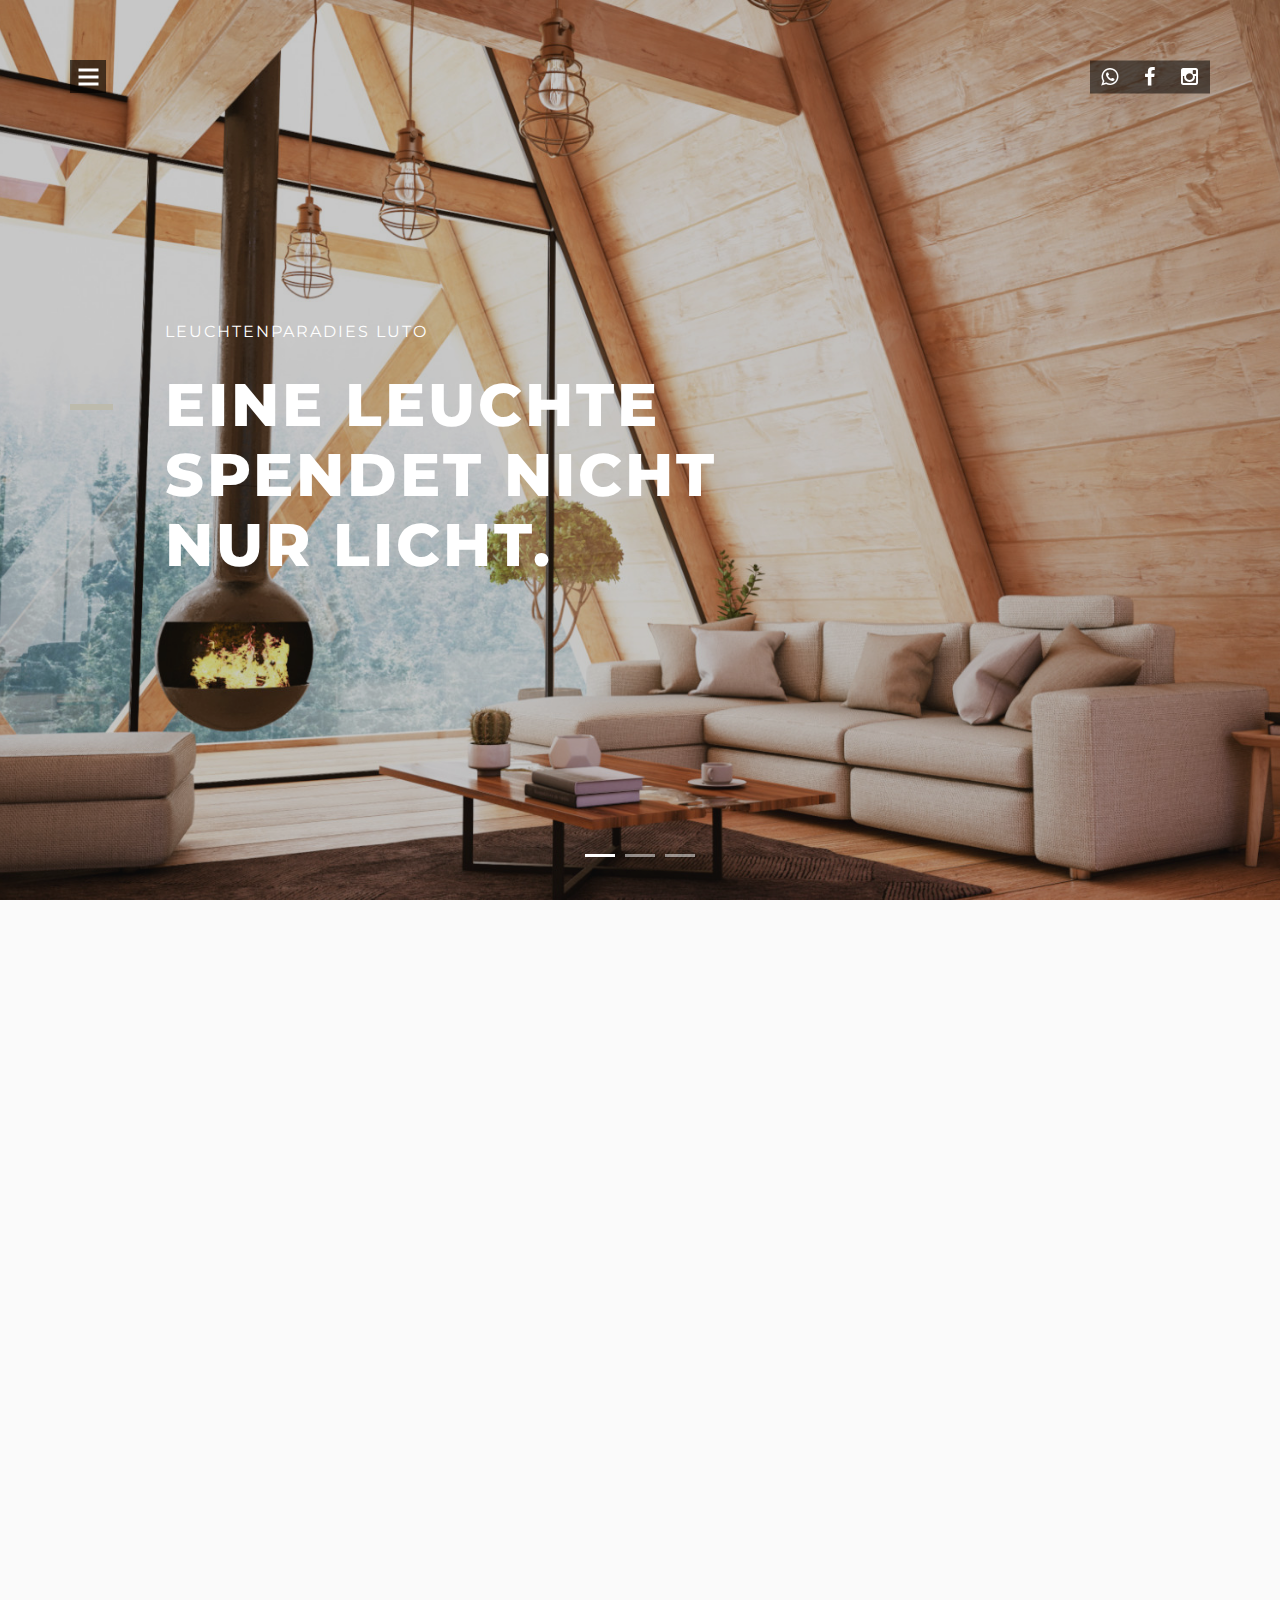
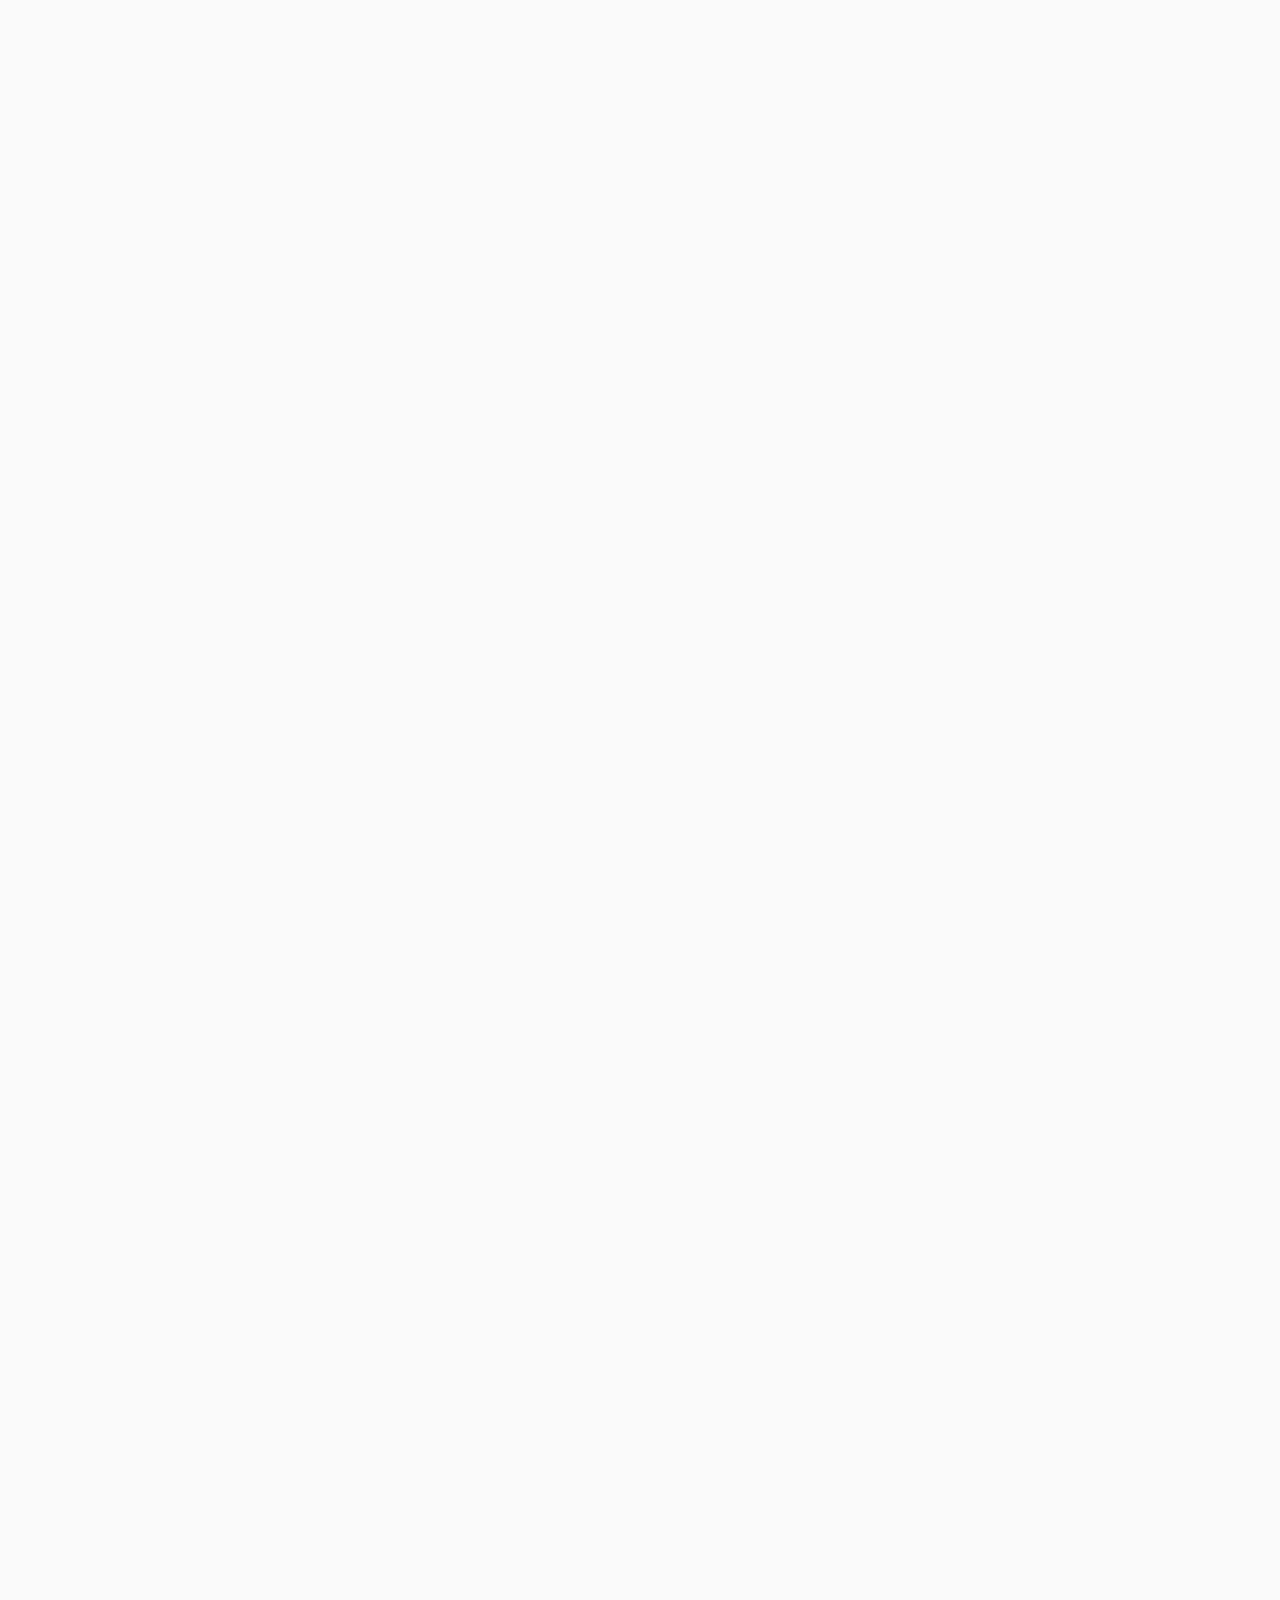
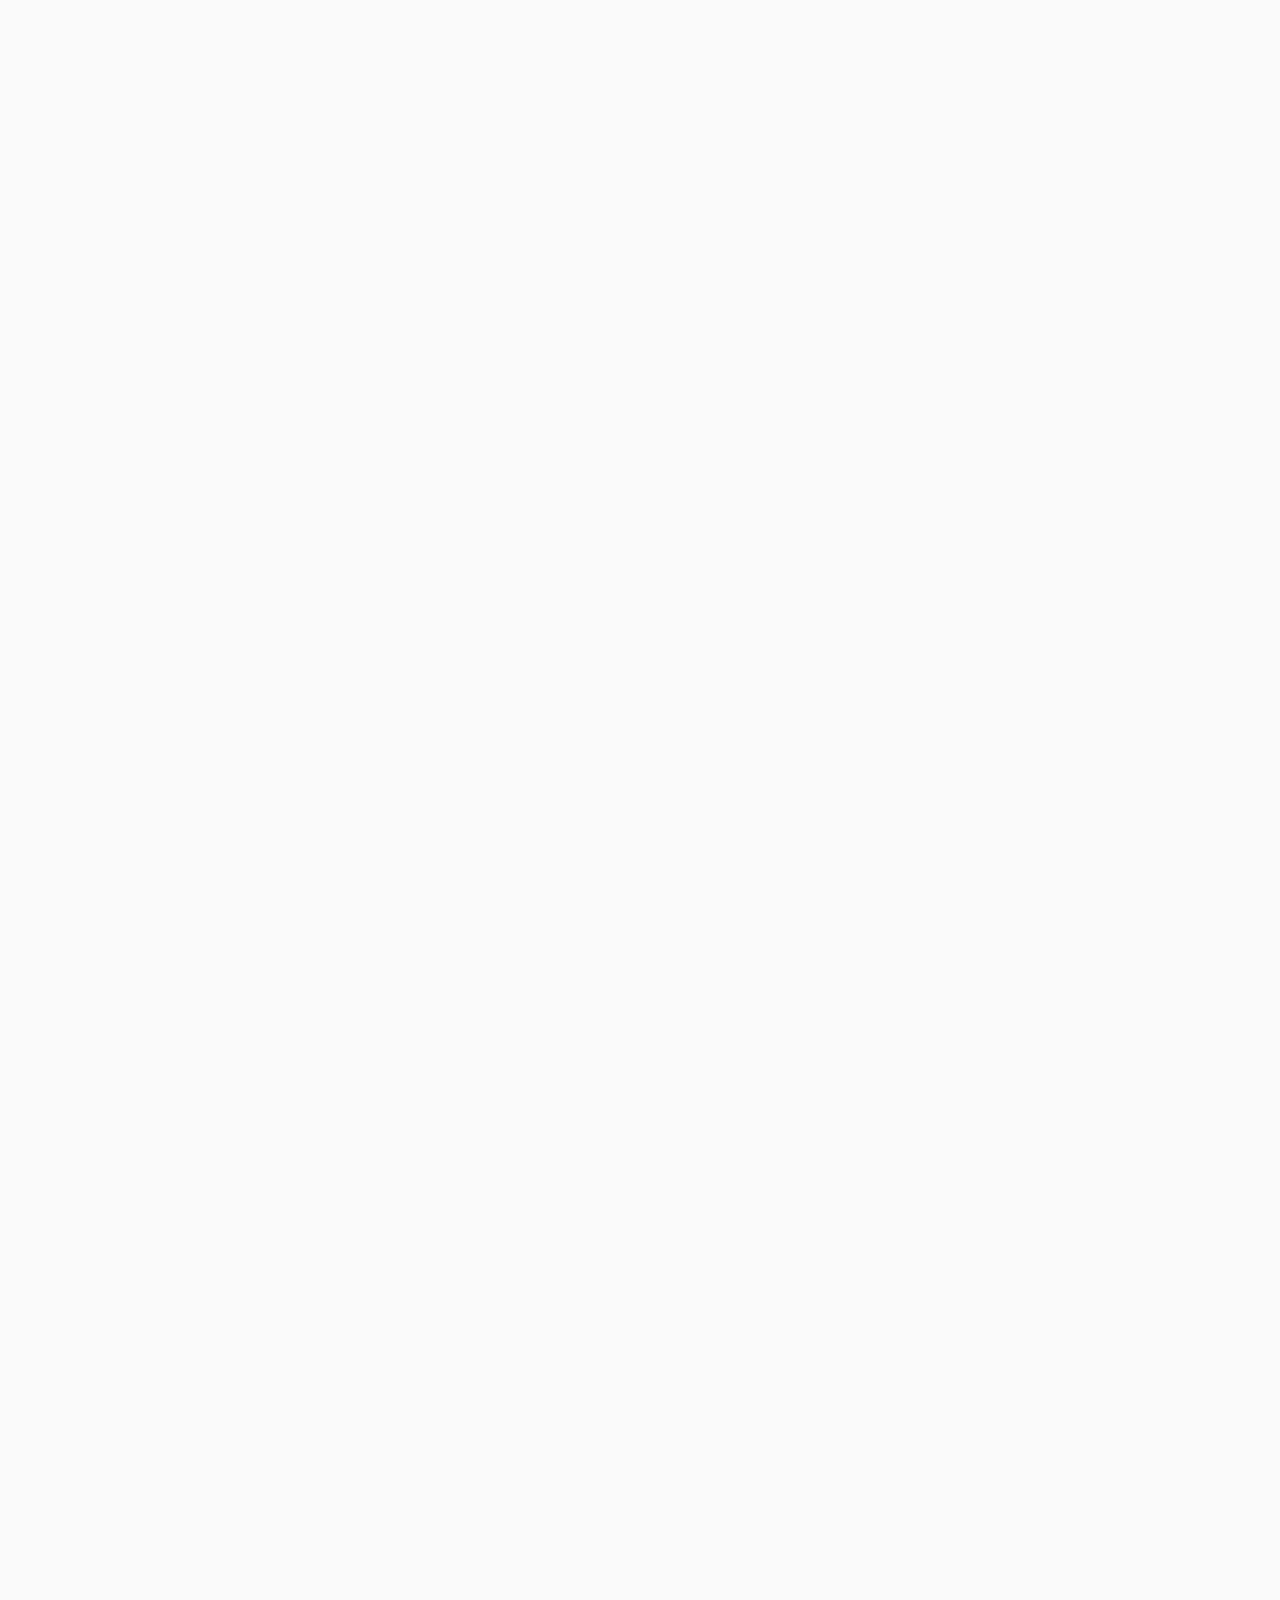
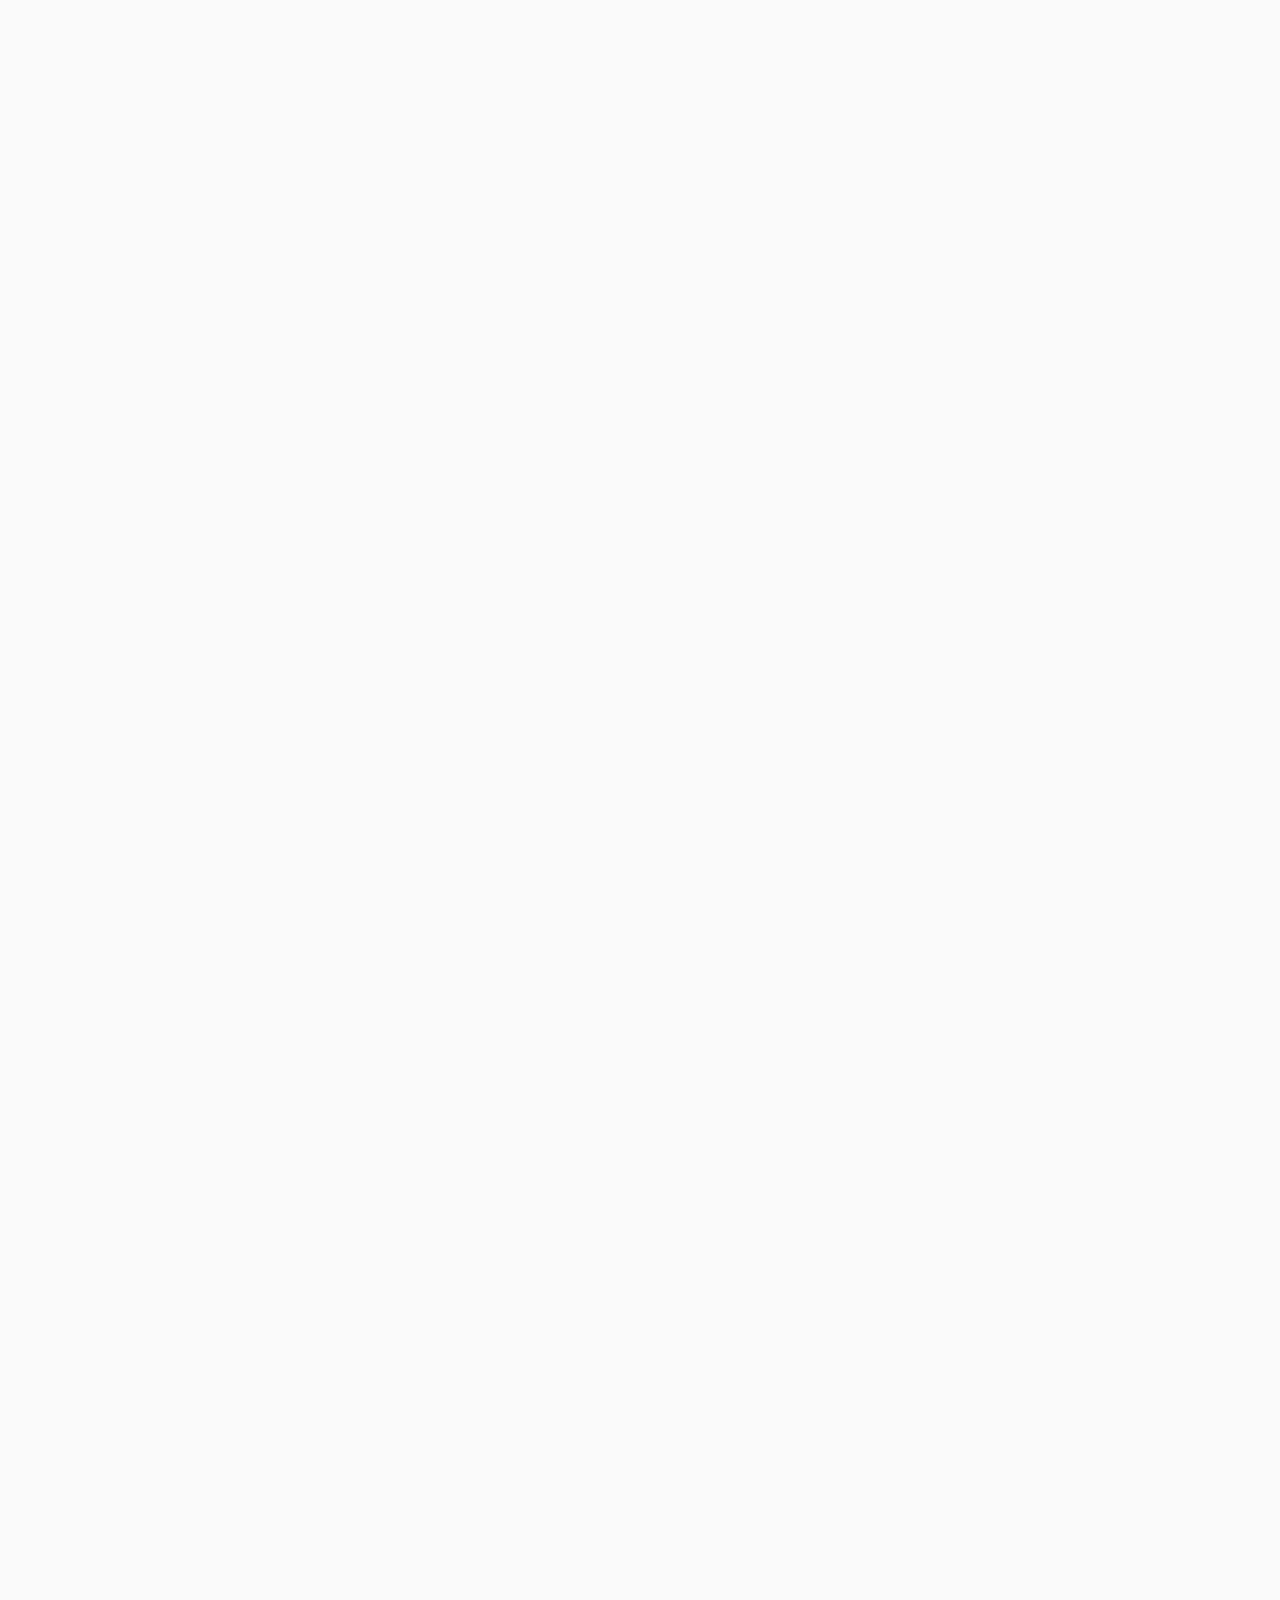
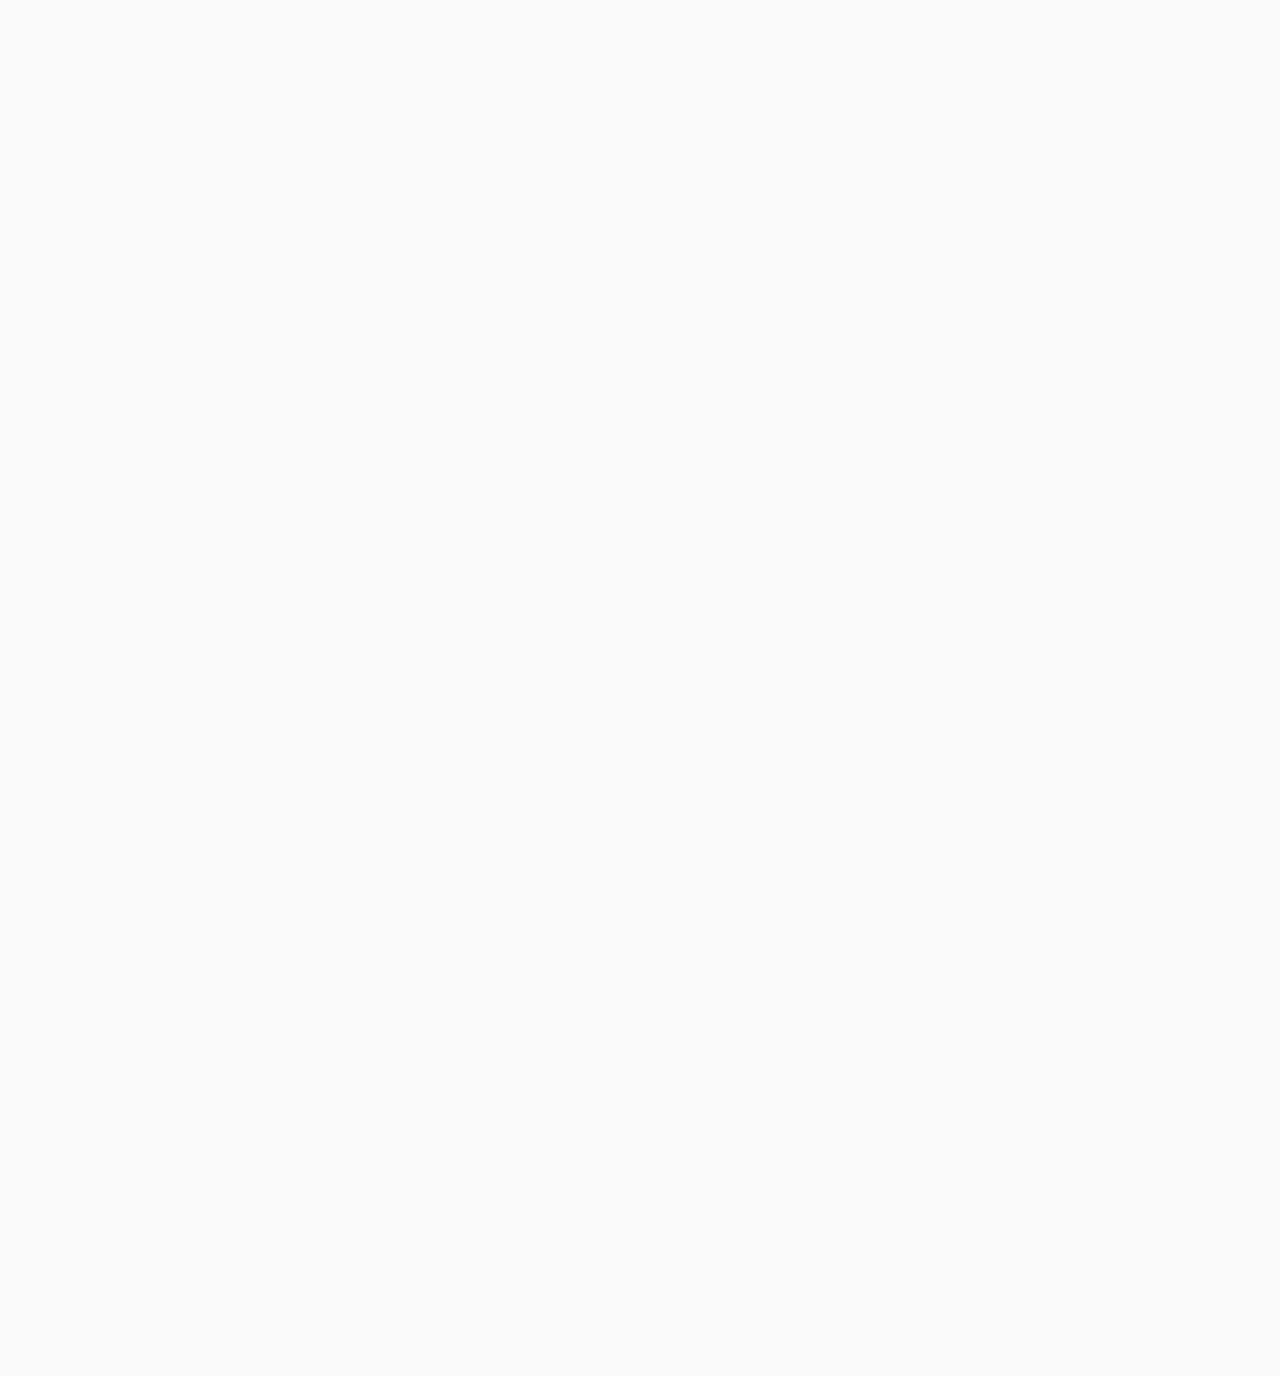
==== commit 738b6687: "Update opening hours" ====
--- a/index.html
+++ b/index.html
@@ -272,7 +272,7 @@
         <section id="projects" class="wow fadeIn no-padding">
             <div class="container-fluid">
                 <div class="row">
-                    <div class="col-md-6 col-sm-6 col-xs-12 no-padding architecture-title bg-gray overflow-hidden sm-min-height-auto">
+                    <div class="col-md-6 col-sm-6 col-xs-12 no-padding architecture-title bg-gray overflow-hidden">
                         <span class="architecture-title-number title-big alt-font font-weight-600 position-absolute white-text">03</span>
                         <div class="col-lg-6 col-md-8 col-sm-10 col-xs-10 text-right pull-right sm-margin-nineteen sm-no-margin-lr sm-no-margin-top xs-margin-nineteen xs-no-margin-lr xs-no-margin-top">
                         </div>
@@ -577,7 +577,7 @@
                     <div class="col-md-6 col-sm-12 architecture-title overflow-hidden bg-gray xs-min-height-auto">
                         <!-- highlight testimonial item -->
                         <div class="architecture-section">
-                            <span class="alt-font title-small quote-style2 position-relative yellow-text">Wir arbeiten mit regionalen Kunsthandwerkern zusammen, welche Ihnen eine Leuchte schmieden oder aus edlen Hölzern fertigen können. Teilen Sie uns Ihre Wünsche mit, wir können Sie umsetzen.</span>
+                            <span class="alt-font title-small quote-style2 position-relative yellow-text">Wir arbeiten mit regionalen Kunsthandwerkern zusammen, welche Ihnen eine Leuchte schmieden oder aus edlen Hölzern fertigen können. Teilen Sie uns Ihre Wünsche mit, wir können sie umsetzen.</span>
                         </div>
                         <!-- end highlight testimonial item -->
                     </div>
@@ -634,8 +634,9 @@
                                 <i class="icon-clock icon-medium gray-text margin-one-half no-margin-lr"></i>
                             </div>
                             <div class="col-md-10 col-sm-11 alt-font gray-text text-uppercase alt-font">
-                                <span class="text-large font-weight-600">Öffnungszeiten</span>
-                                <p class="text-medium">Montag - Mittwoch 9-12h und 15-18h<br />Freitag 9-12h und 14-17h<br />Samstag 10-13h<br />und nach Vereinbarung<br />&nbsp;</p>
+                                <span class="text-large font-weight-600">Öffnungszeiten (ab Dezember 2021)</span>
+                                <span class="text-medium font-weight-400">- Gerne beraten wir Sie jetzt schon nach telefonischer Terminvereinbarung-</span>
+                                <p class="text-medium">Montag - Mittwoch 9-12h / 15-18h<br />Freitag 9-12h / 14-17h<br />Samstag 10-13h<br />und nach Vereinbarung<br />&nbsp;</p>
                             </div>
 
                             <div class="col-md-2 col-sm-1">
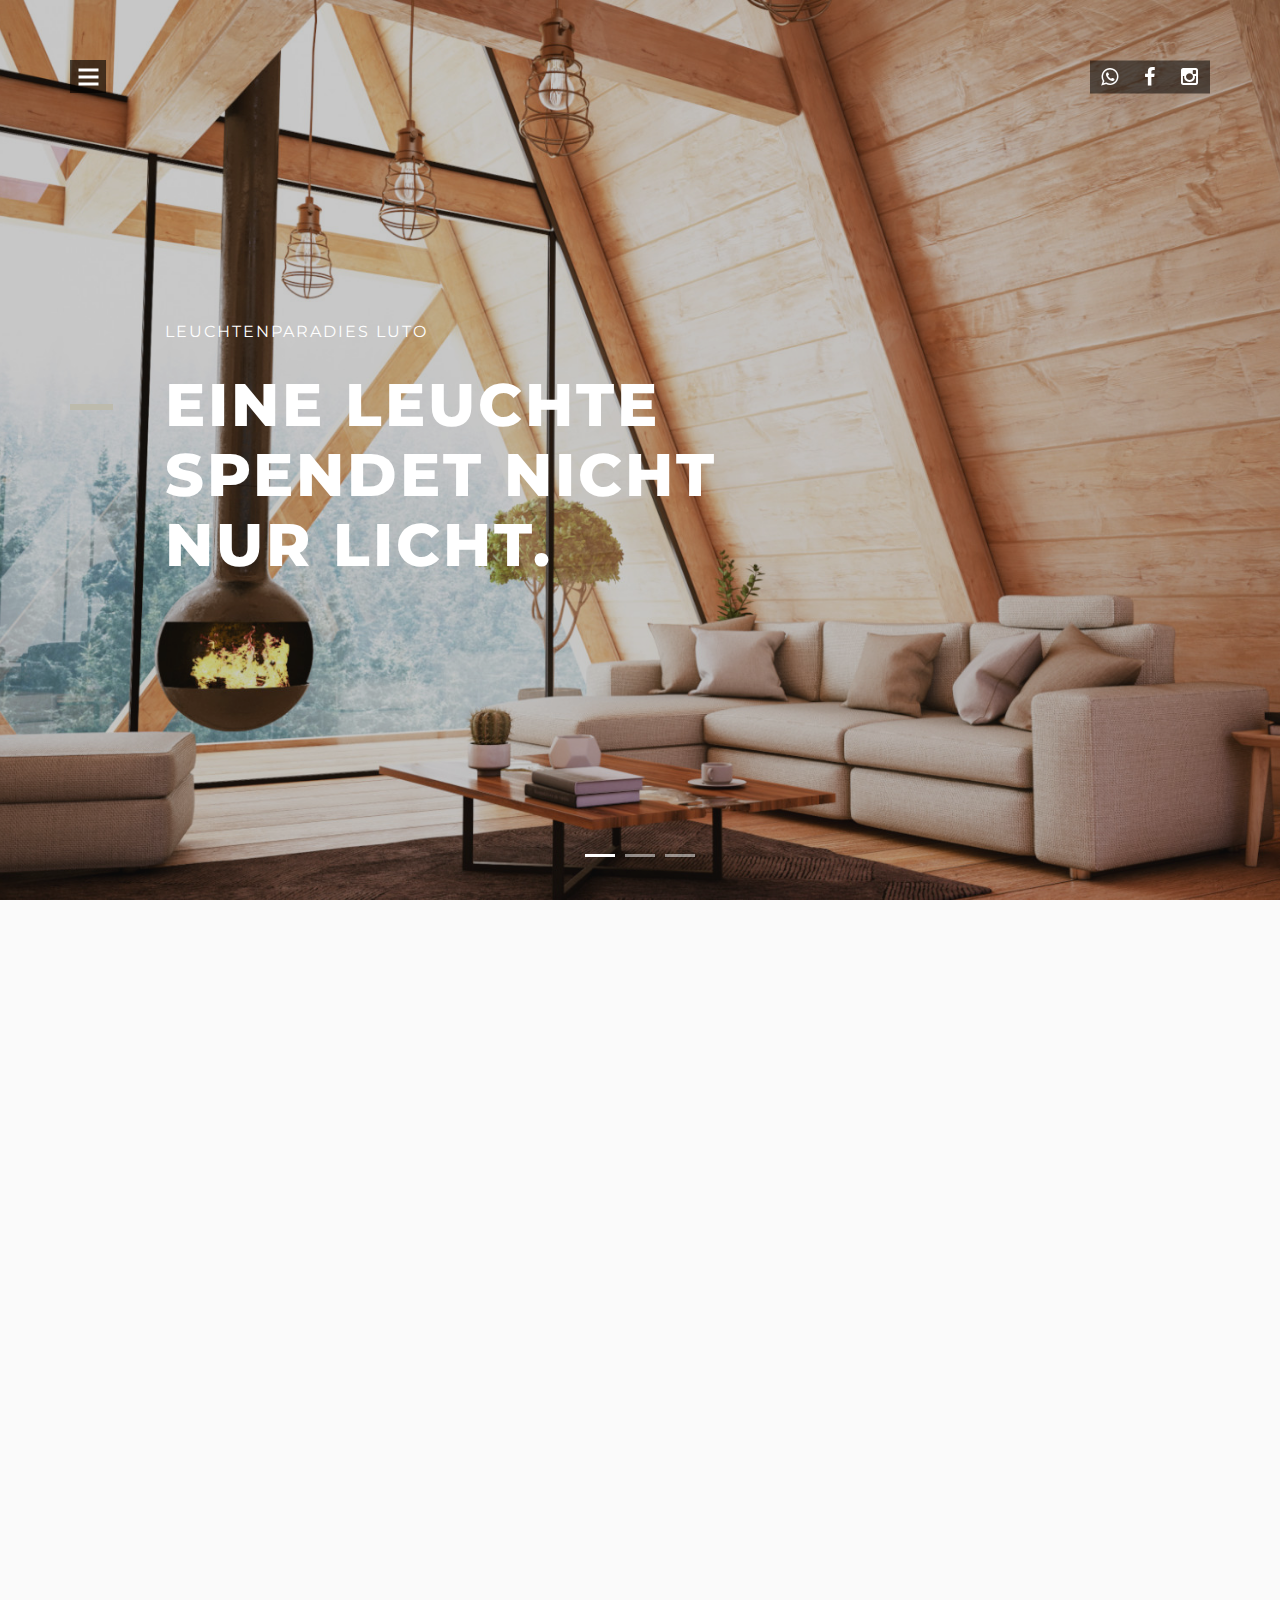
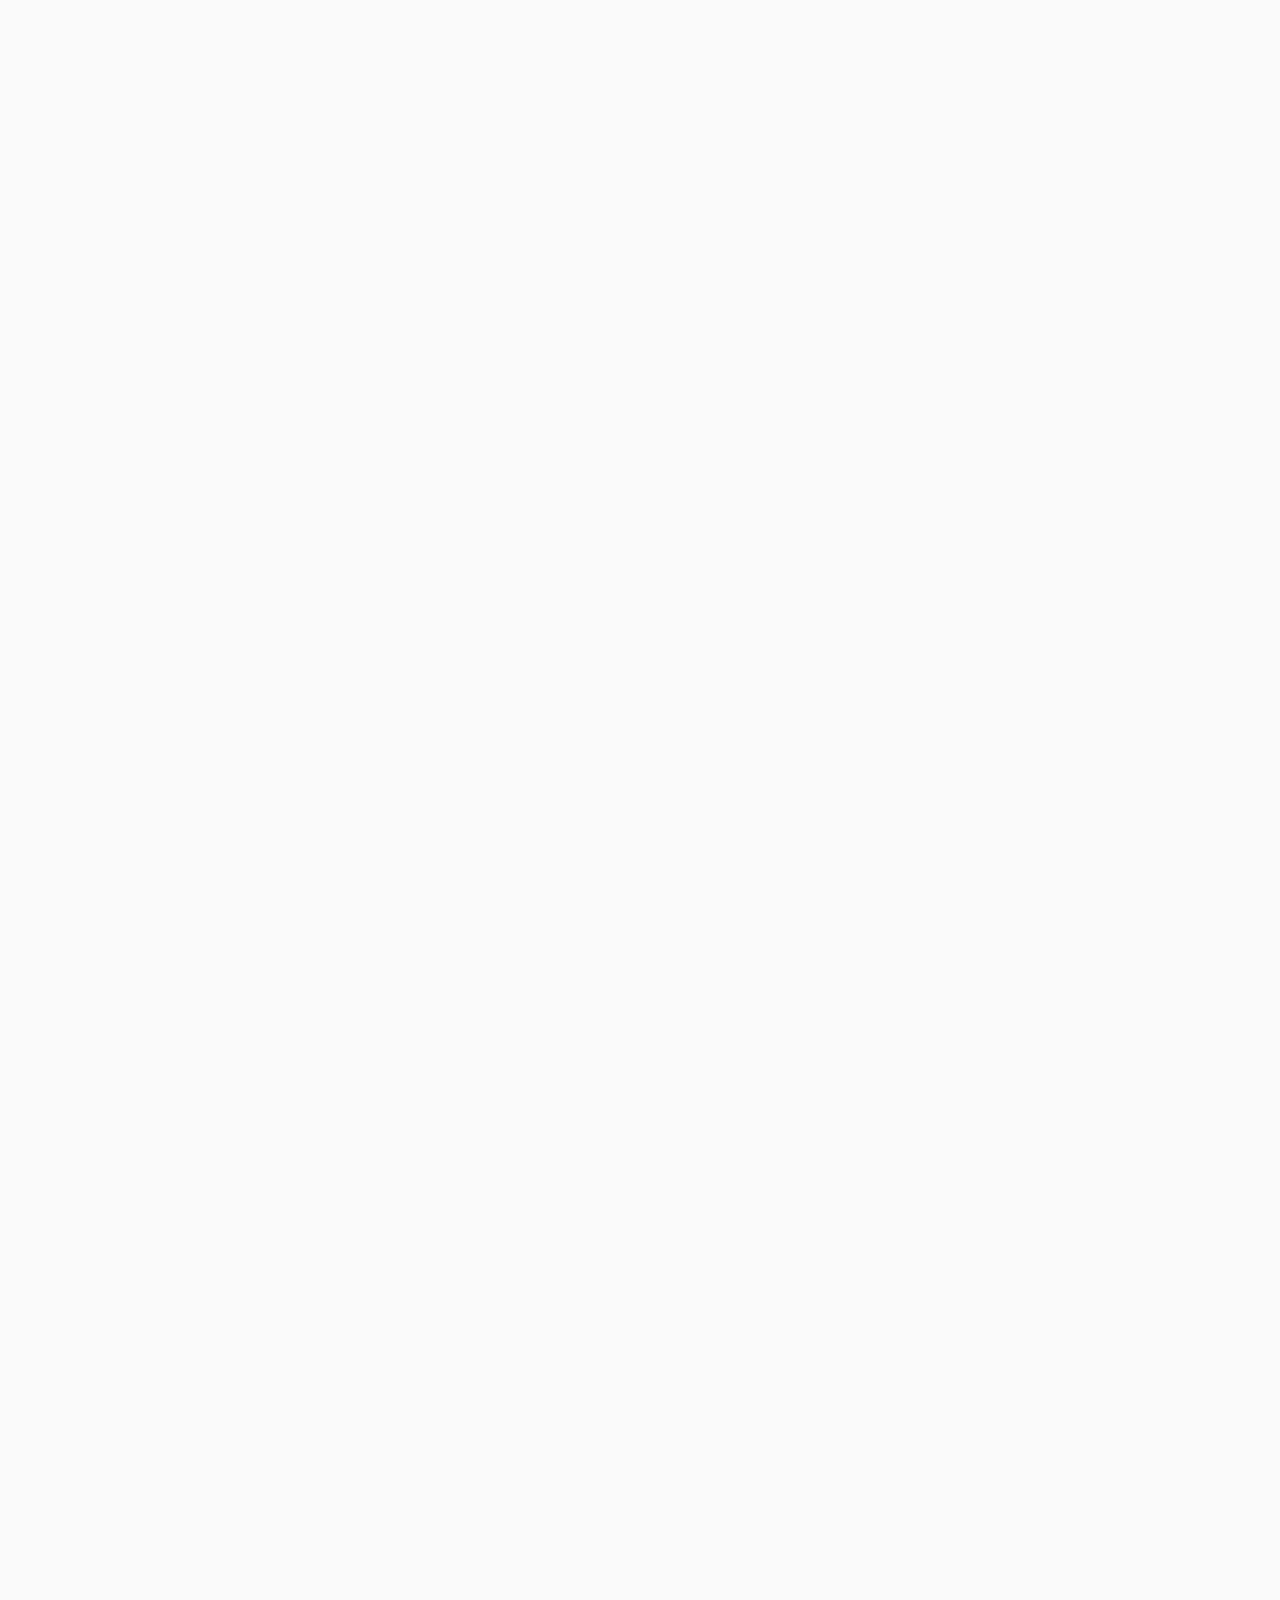
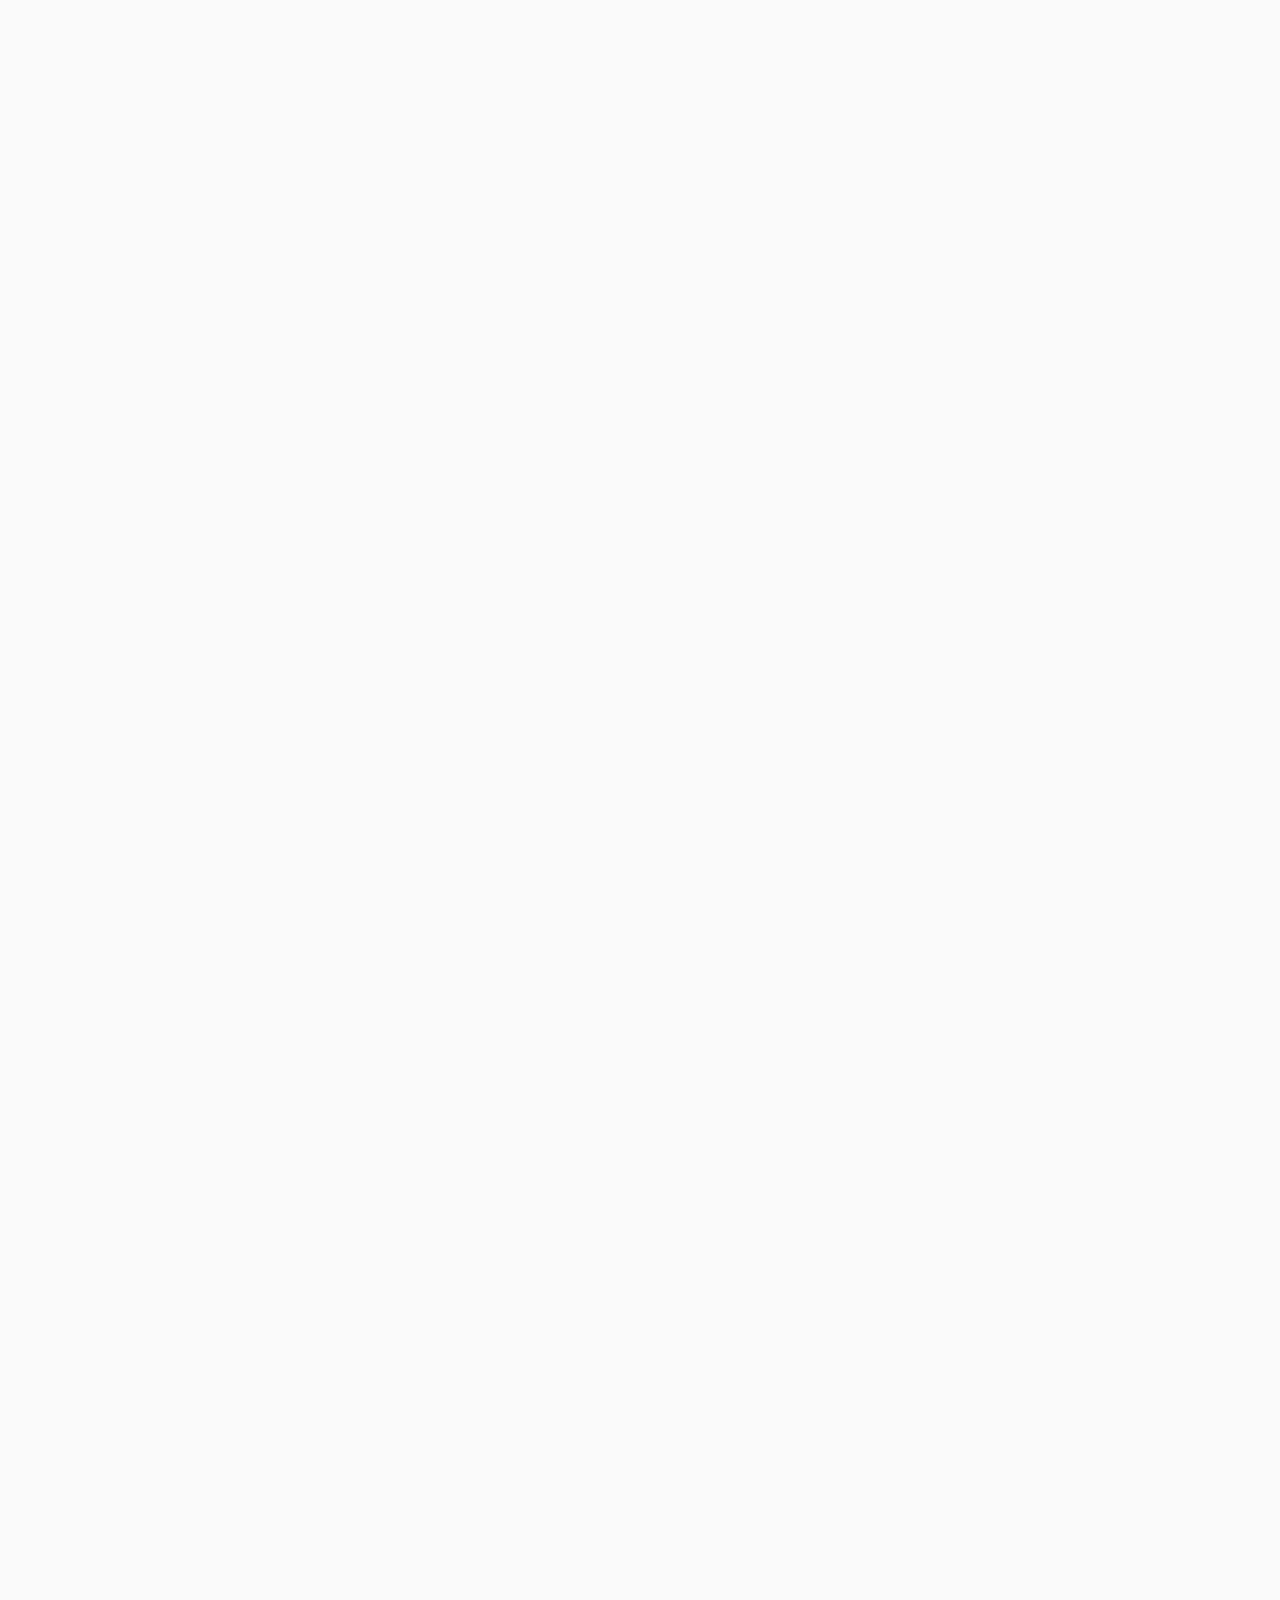
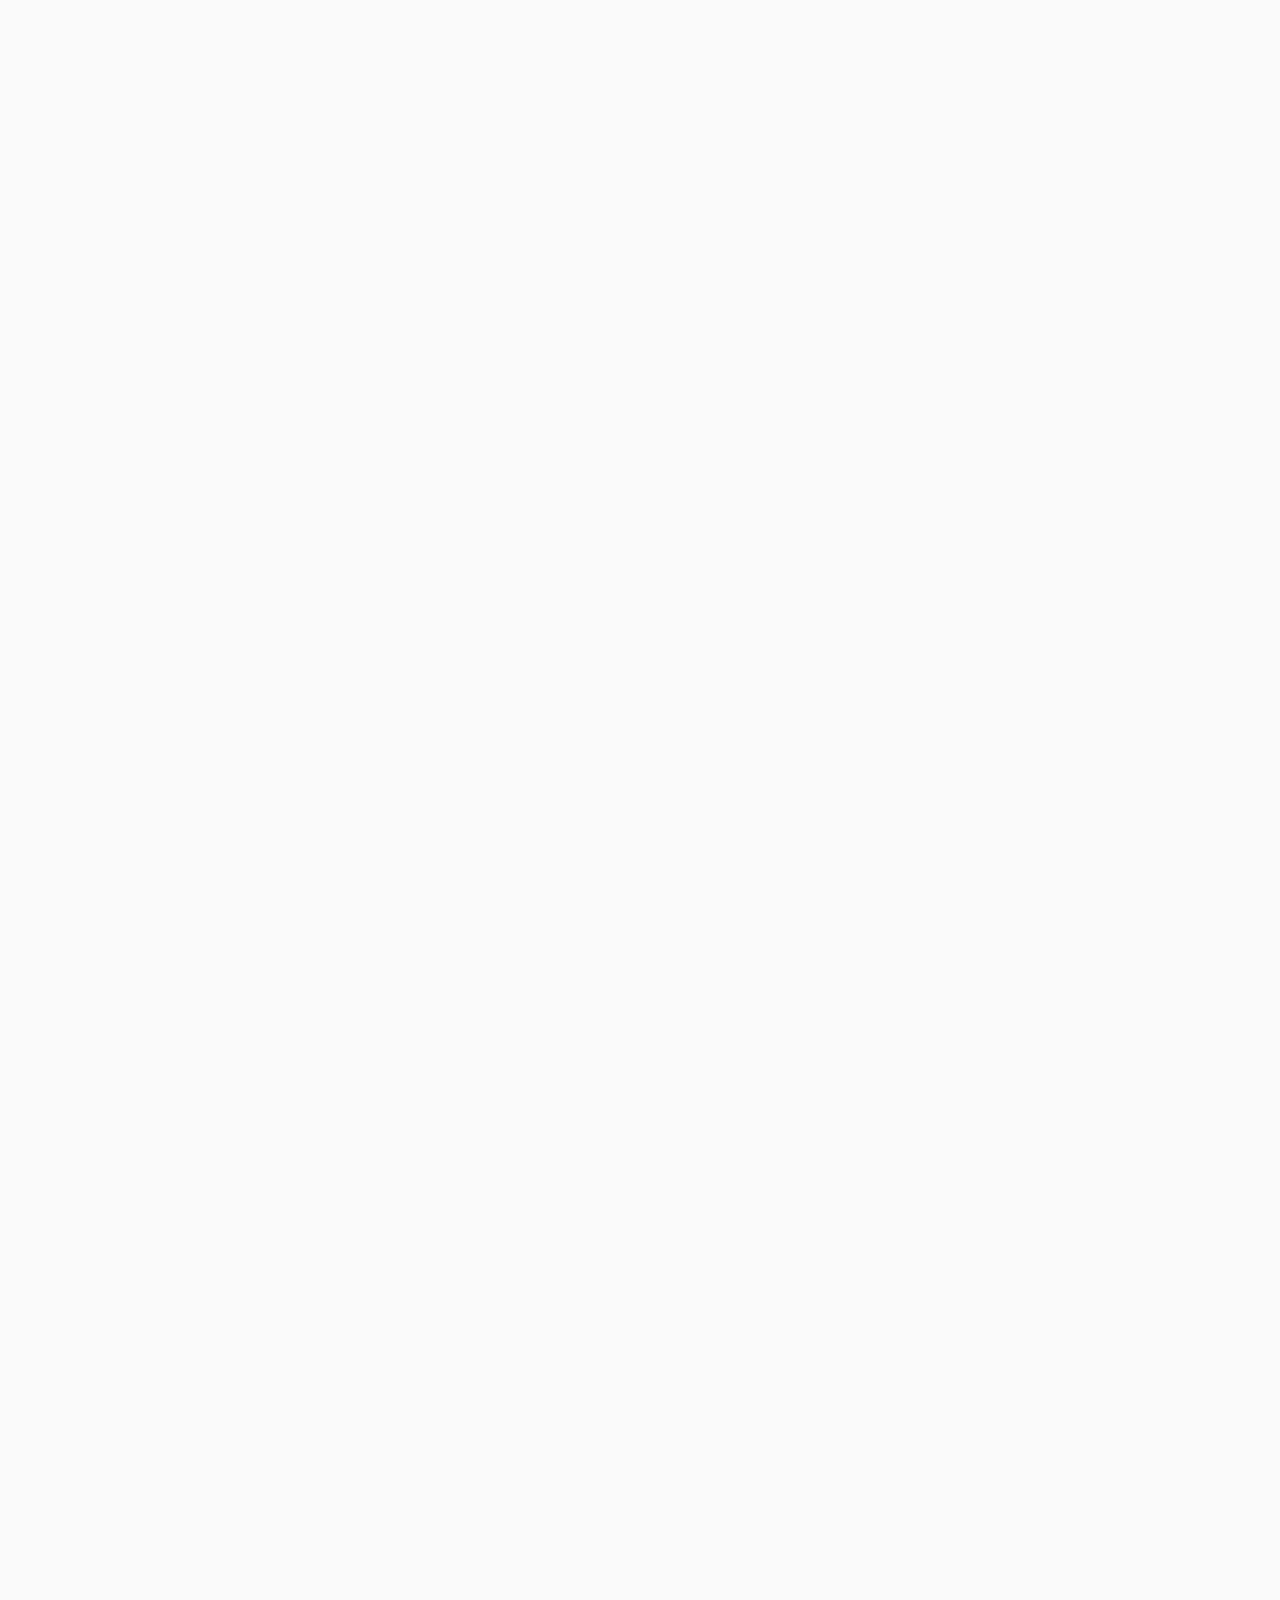
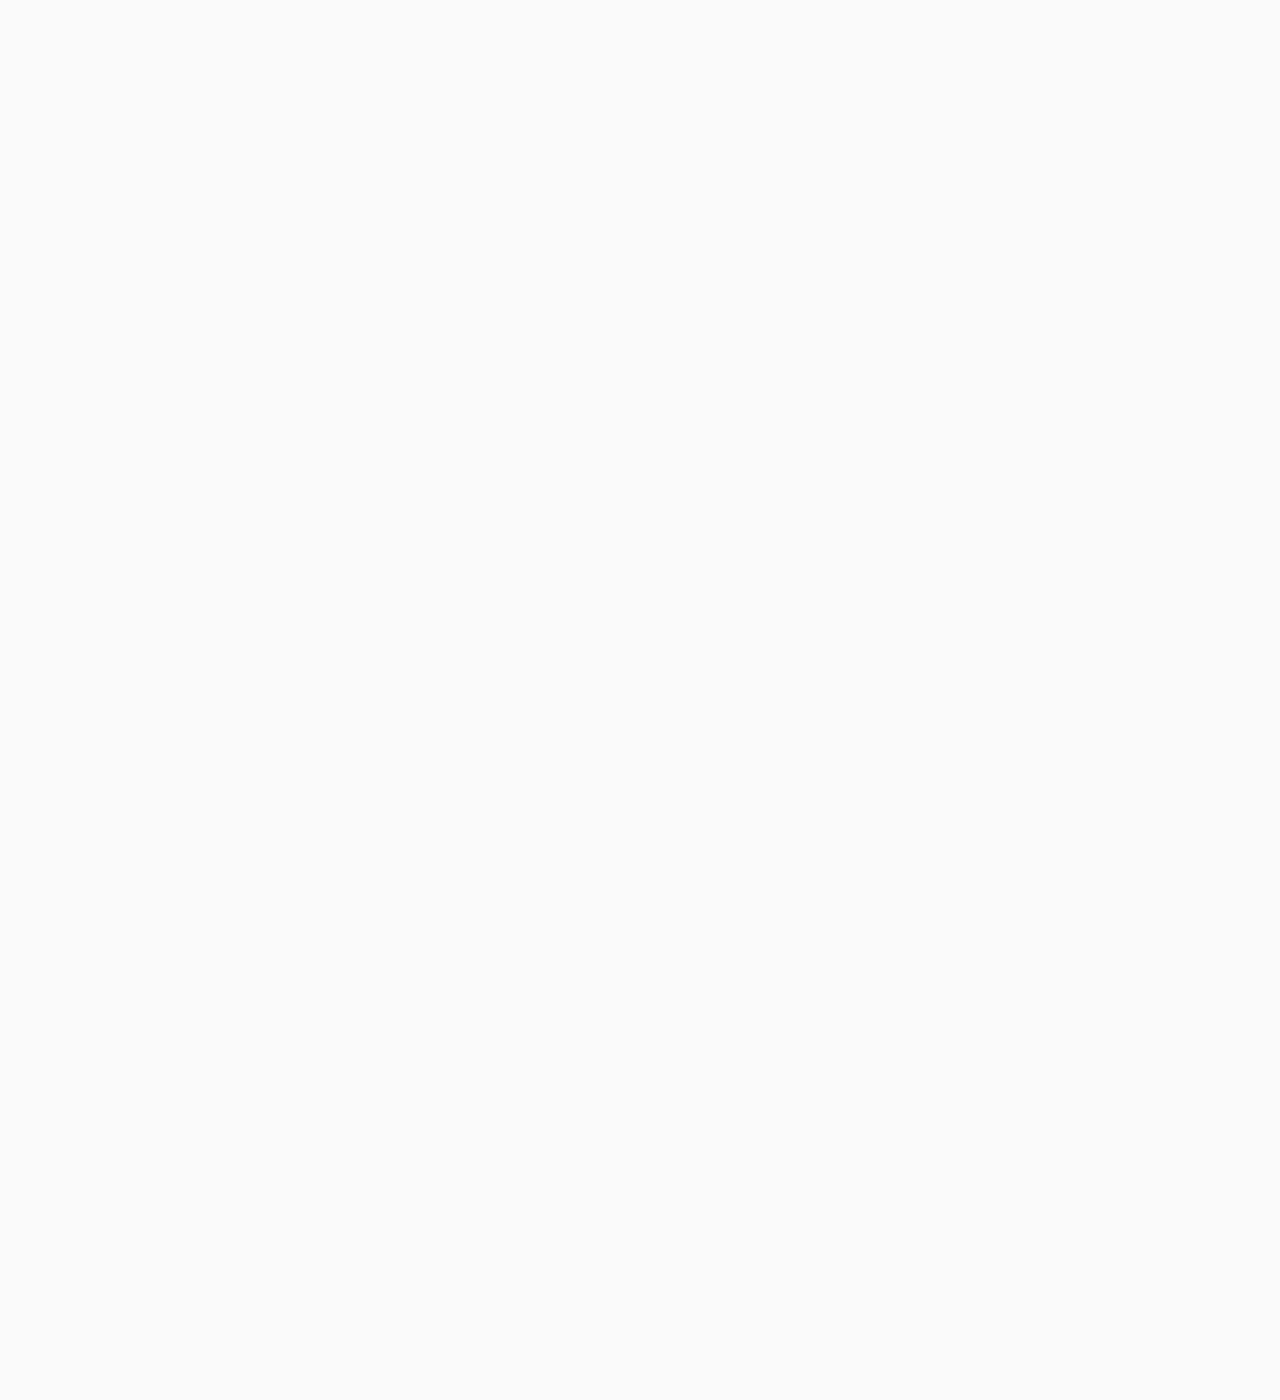
==== commit 36e5cd43: "Update opening hours" ====
--- a/index.html
+++ b/index.html
@@ -634,8 +634,8 @@
                                 <i class="icon-clock icon-medium gray-text margin-one-half no-margin-lr"></i>
                             </div>
                             <div class="col-md-10 col-sm-11 alt-font gray-text text-uppercase alt-font">
-                                <span class="text-large font-weight-600">Öffnungszeiten (ab Dezember 2021)</span>
-                                <span class="text-medium font-weight-400">- Gerne beraten wir Sie jetzt schon nach telefonischer Terminvereinbarung-</span>
+                                <span class="text-large font-weight-600">Öffnungszeiten (ab Dez. 21)<br /></span>
+                                <span class="text-medium font-weight-400">- Gerne beraten wir Sie jetzt schon nach telefonischer Terminvereinbarung-<<br />/span>
                                 <p class="text-medium">Montag - Mittwoch 9-12h / 15-18h<br />Freitag 9-12h / 14-17h<br />Samstag 10-13h<br />und nach Vereinbarung<br />&nbsp;</p>
                             </div>
 
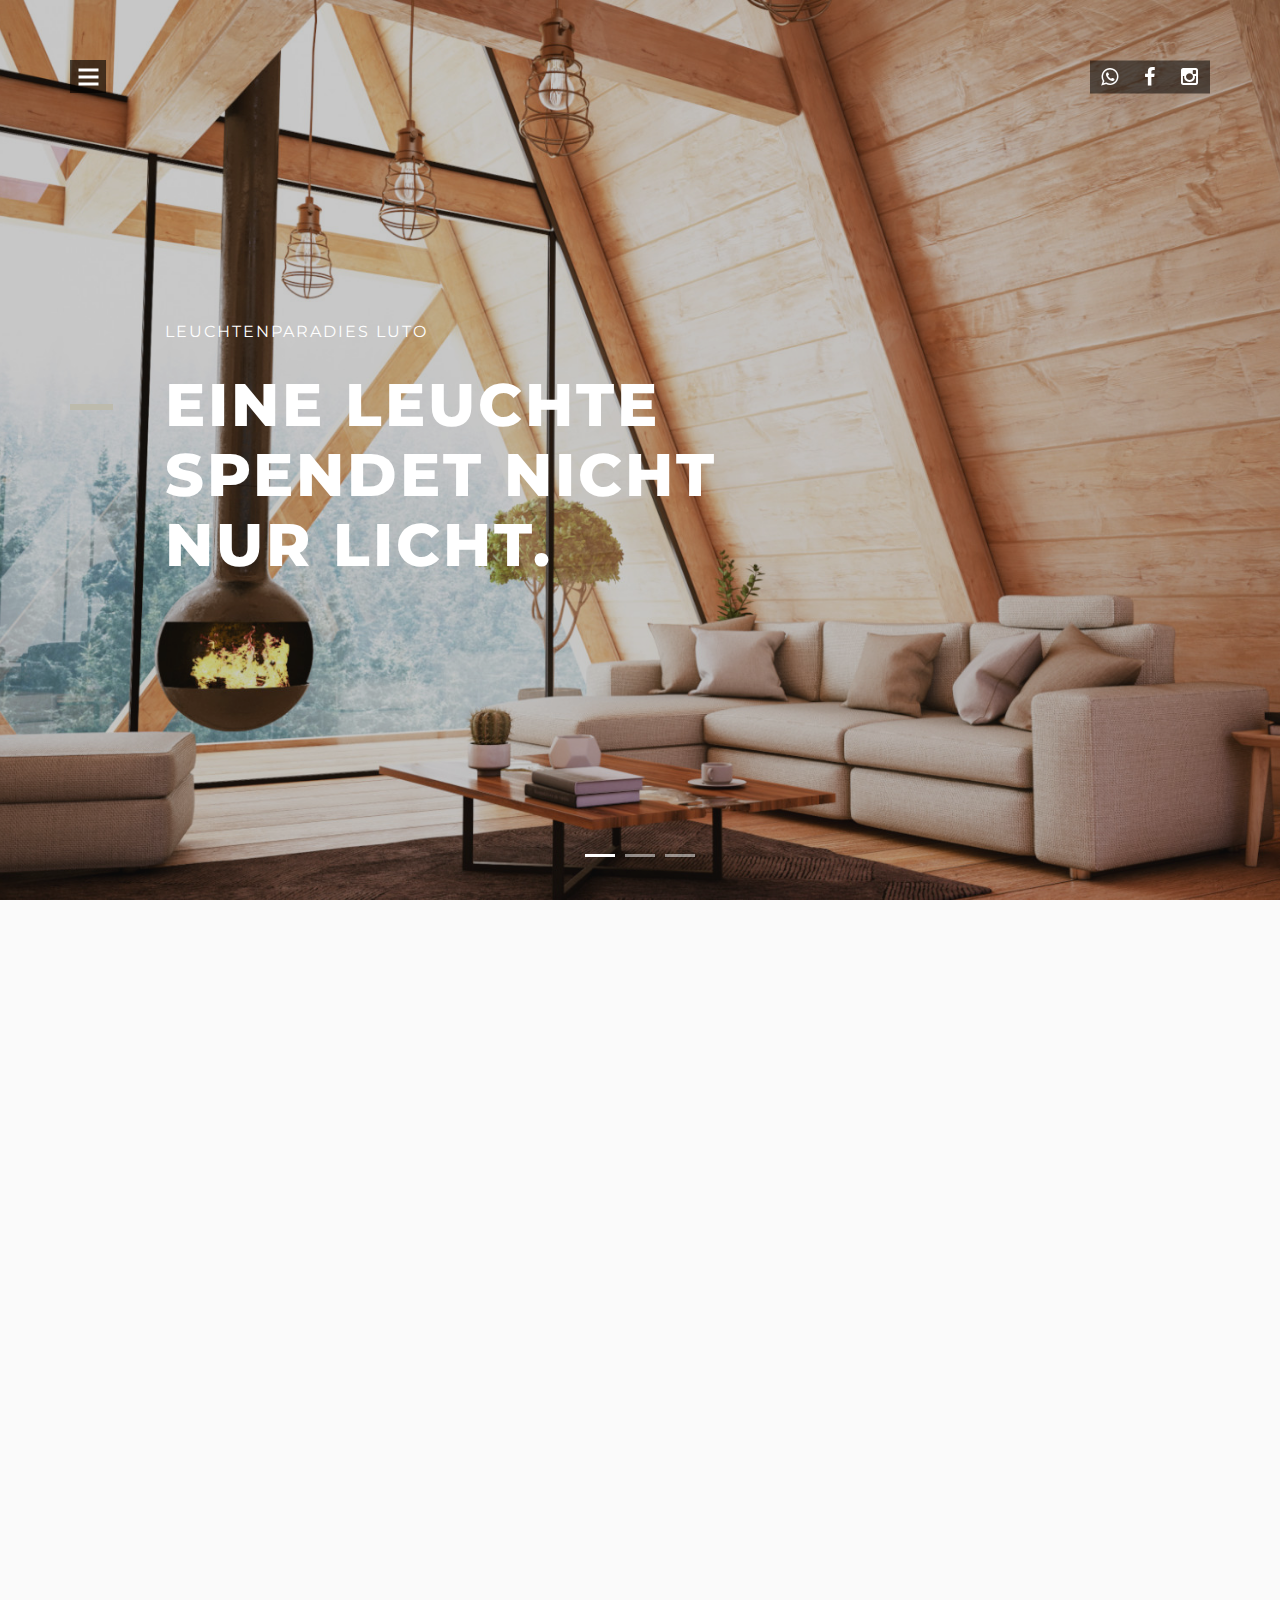
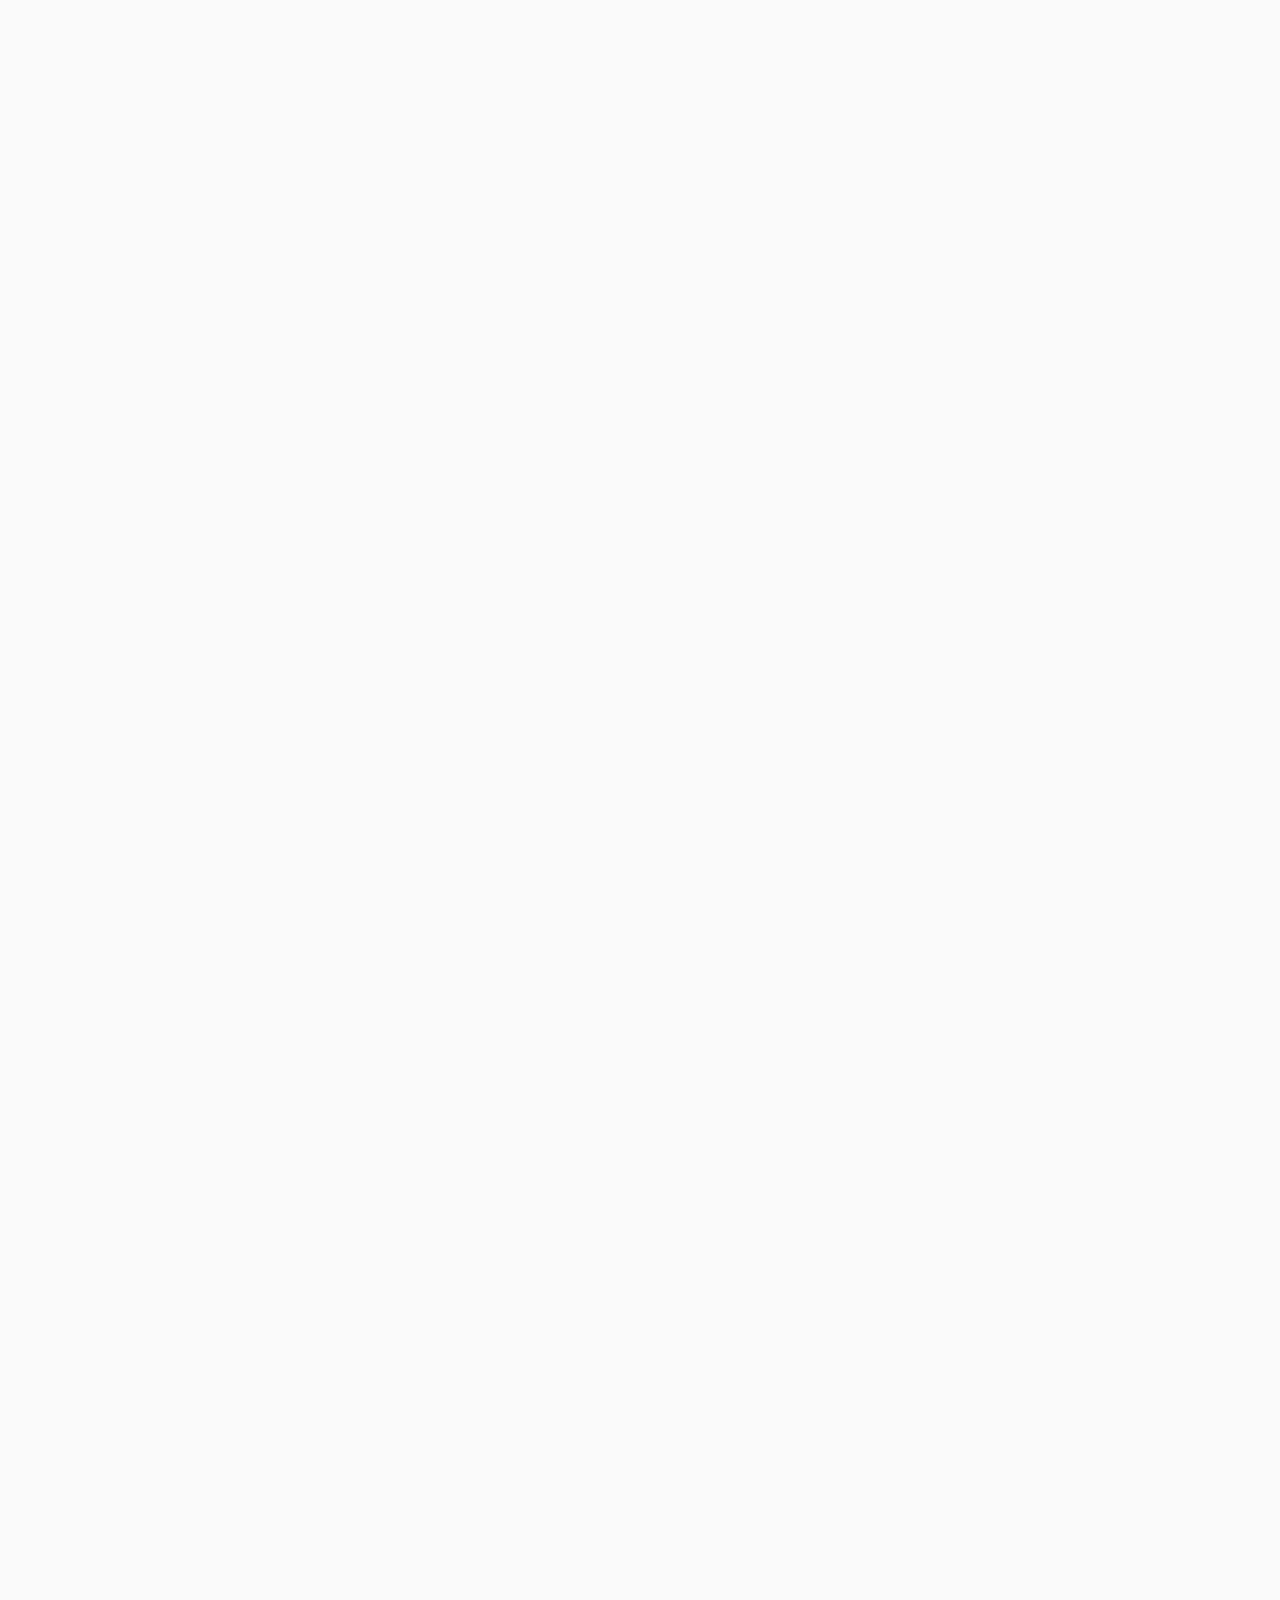
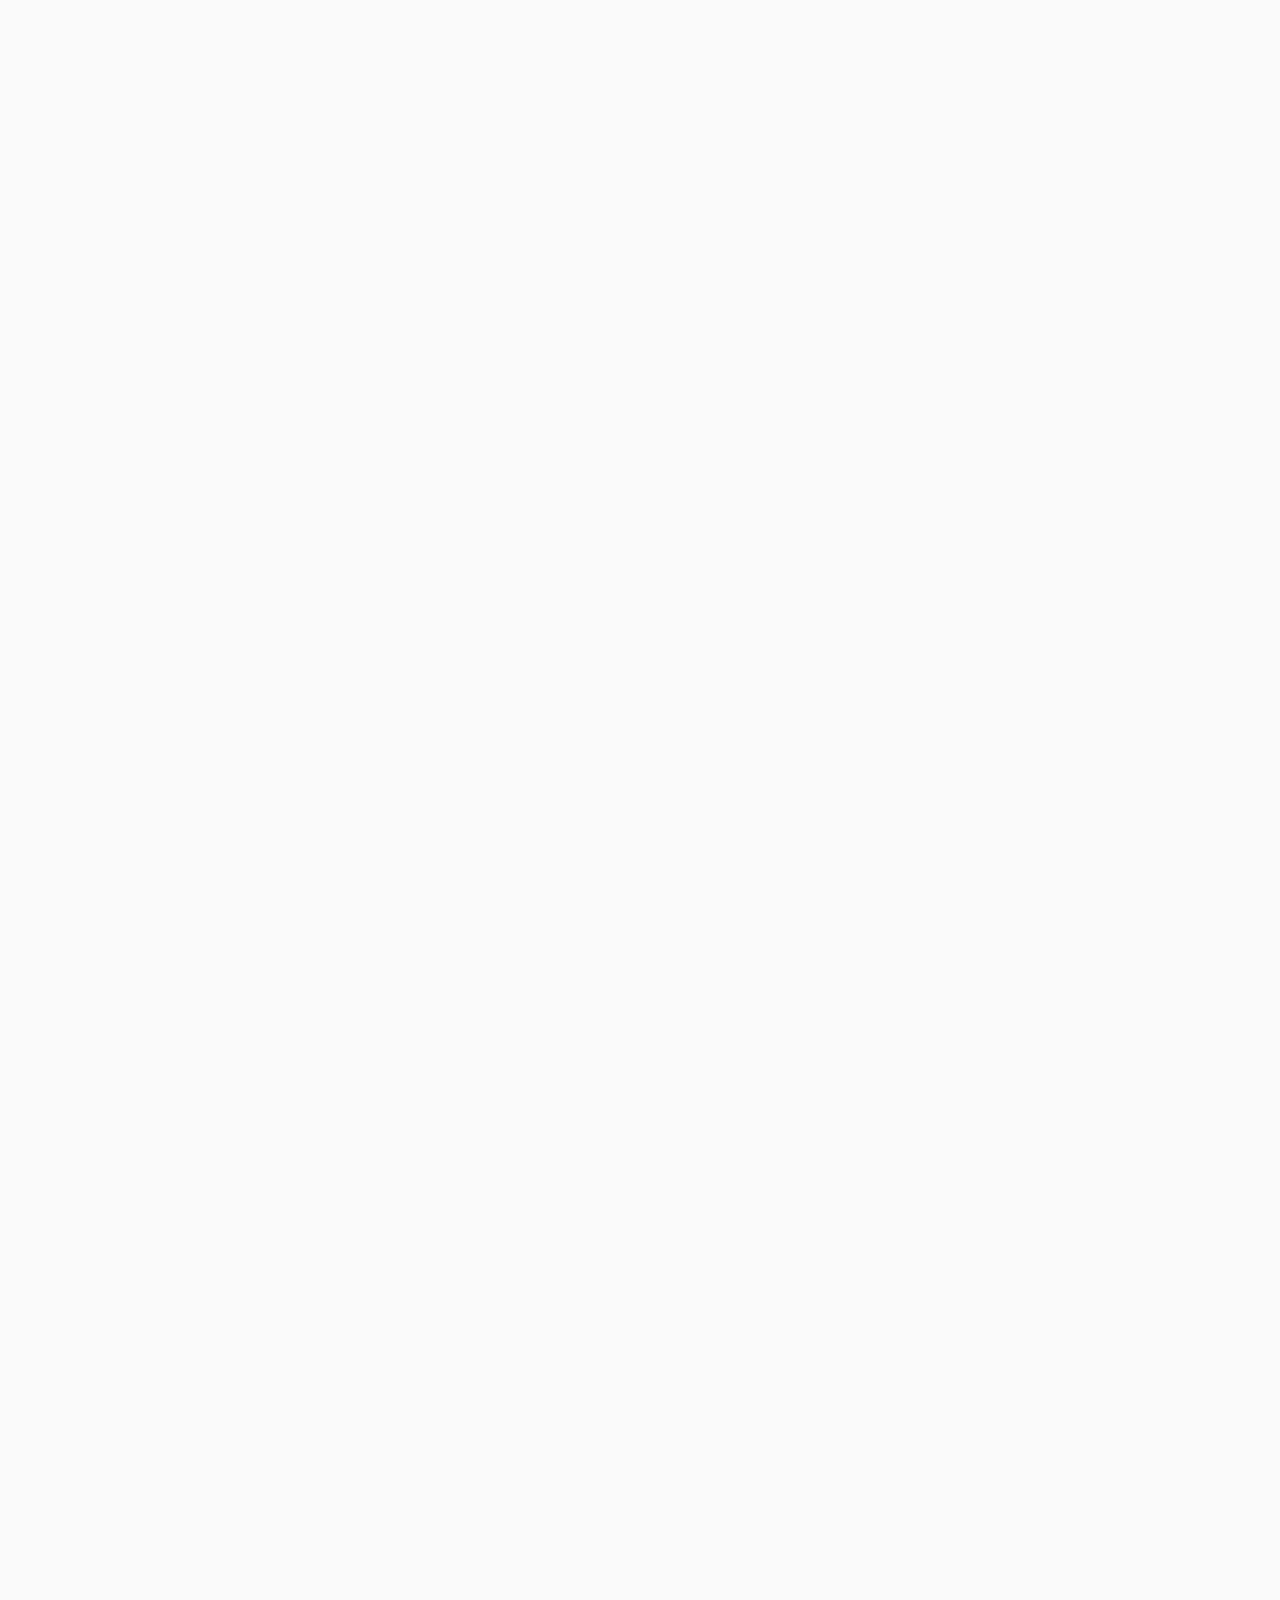
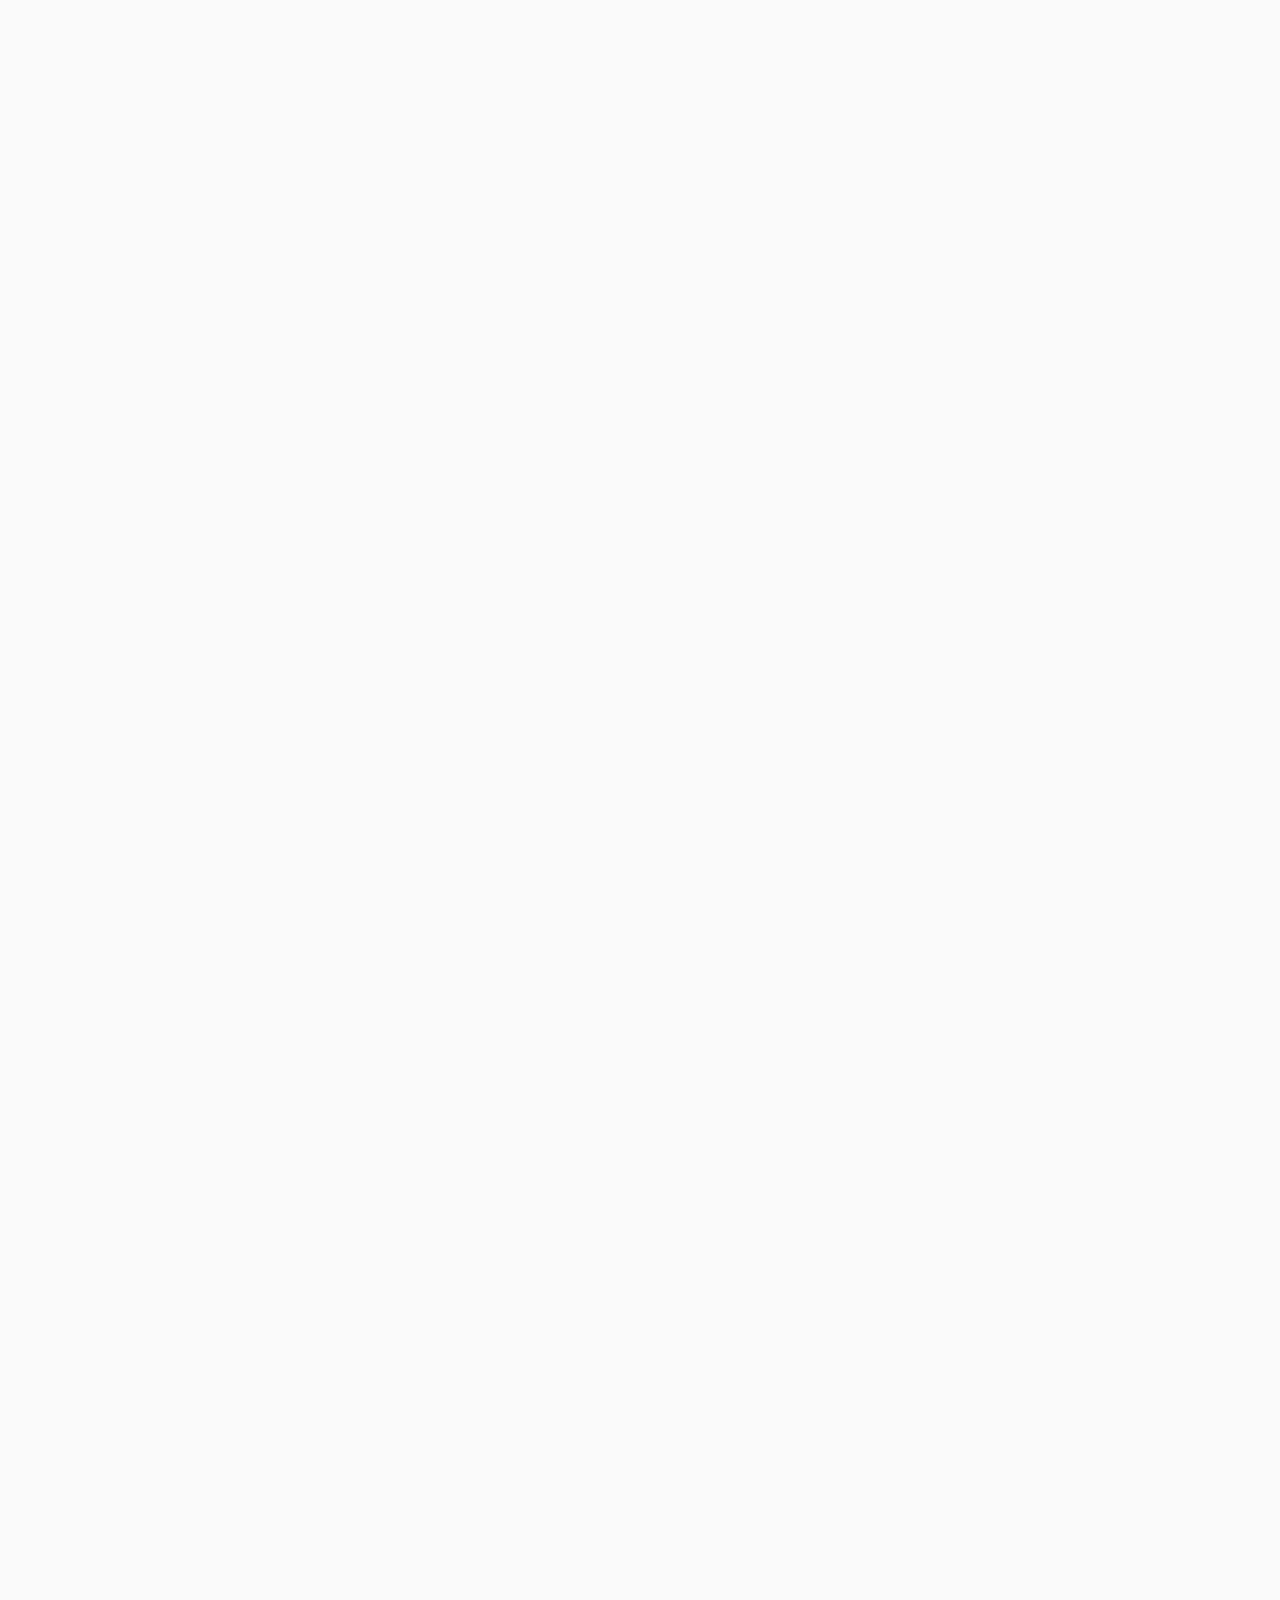
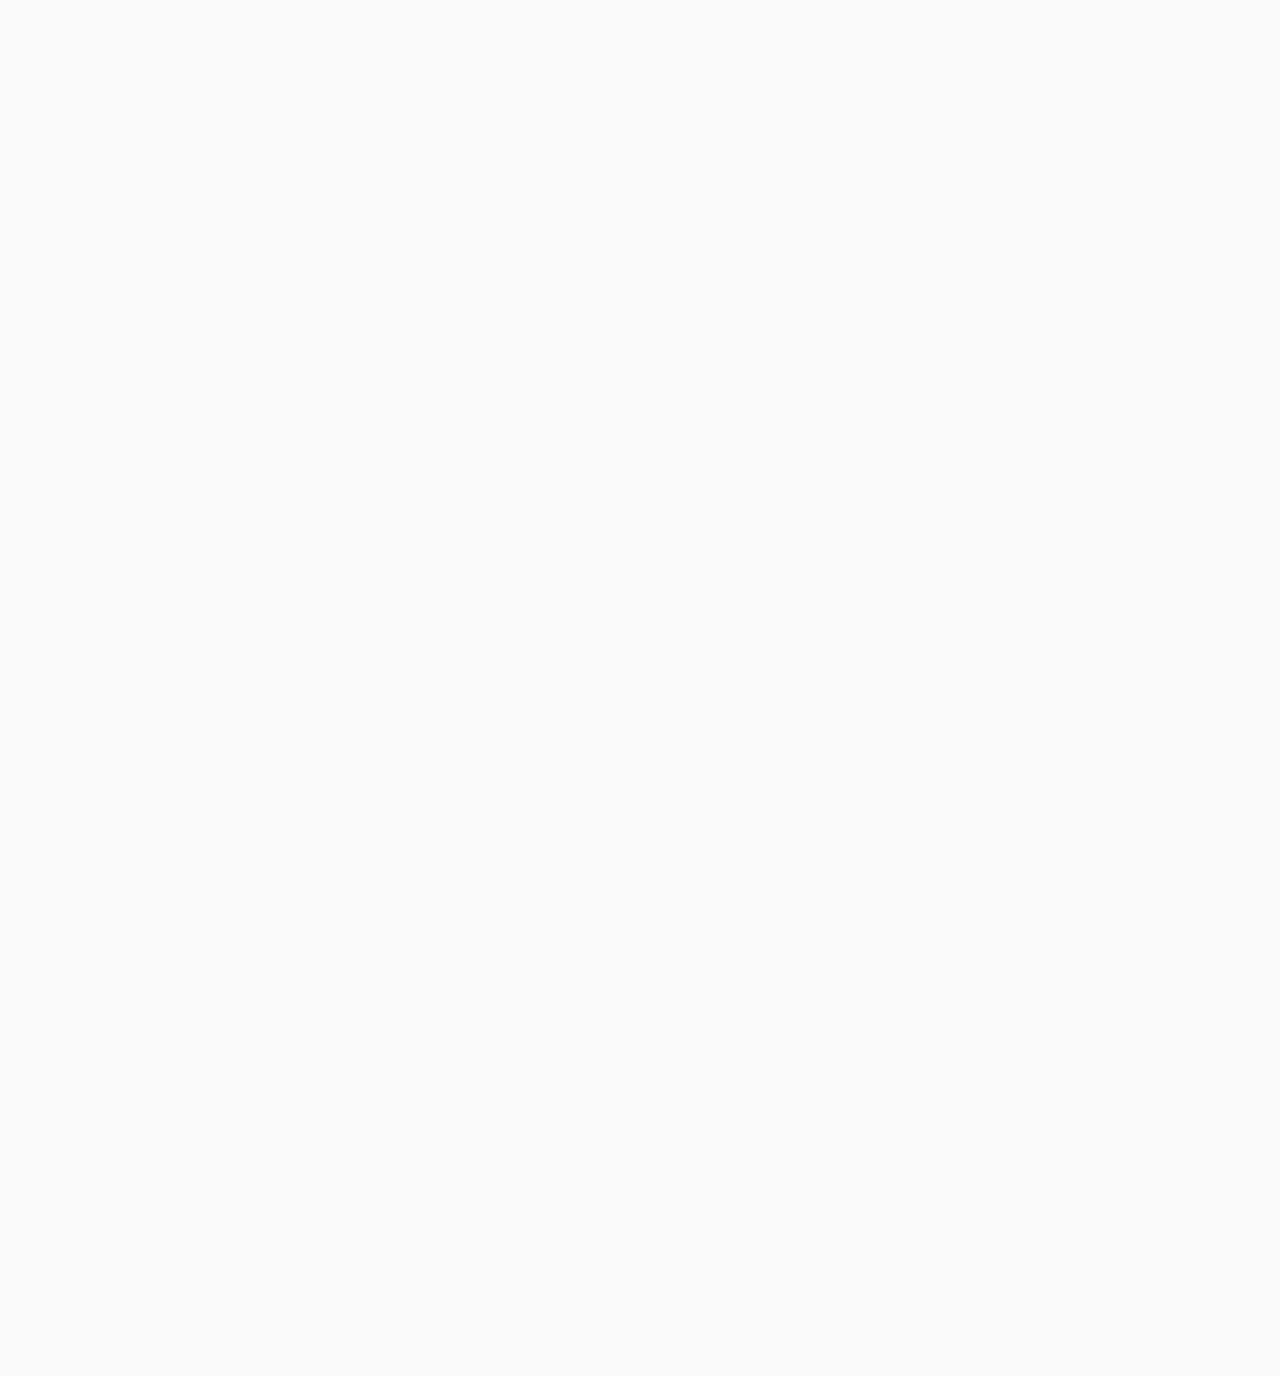
==== commit 450dcf79: "Update opening hours" ====
--- a/index.html
+++ b/index.html
@@ -635,8 +635,8 @@
                             </div>
                             <div class="col-md-10 col-sm-11 alt-font gray-text text-uppercase alt-font">
                                 <span class="text-large font-weight-600">Öffnungszeiten (ab Dez. 21)<br /></span>
-                                <span class="text-medium font-weight-400">- Gerne beraten wir Sie jetzt schon nach telefonischer Terminvereinbarung-<<br />/span>
-                                <p class="text-medium">Montag - Mittwoch 9-12h / 15-18h<br />Freitag 9-12h / 14-17h<br />Samstag 10-13h<br />und nach Vereinbarung<br />&nbsp;</p>
+                                <span class="text-medium font-weight-100">-Gerne beraten wir Sie jetzt schon nach telefonischer Terminvereinbarung-<br /></span>
+                                <p class="text-medium">Montag - Mittwoch 9-12h / 15-18h<br />Freitag 9-12h / 14-17h<br />Samstag 10-13h<br />Nach Vereinbarung<br />&nbsp;</p>
                             </div>
 
                             <div class="col-md-2 col-sm-1">
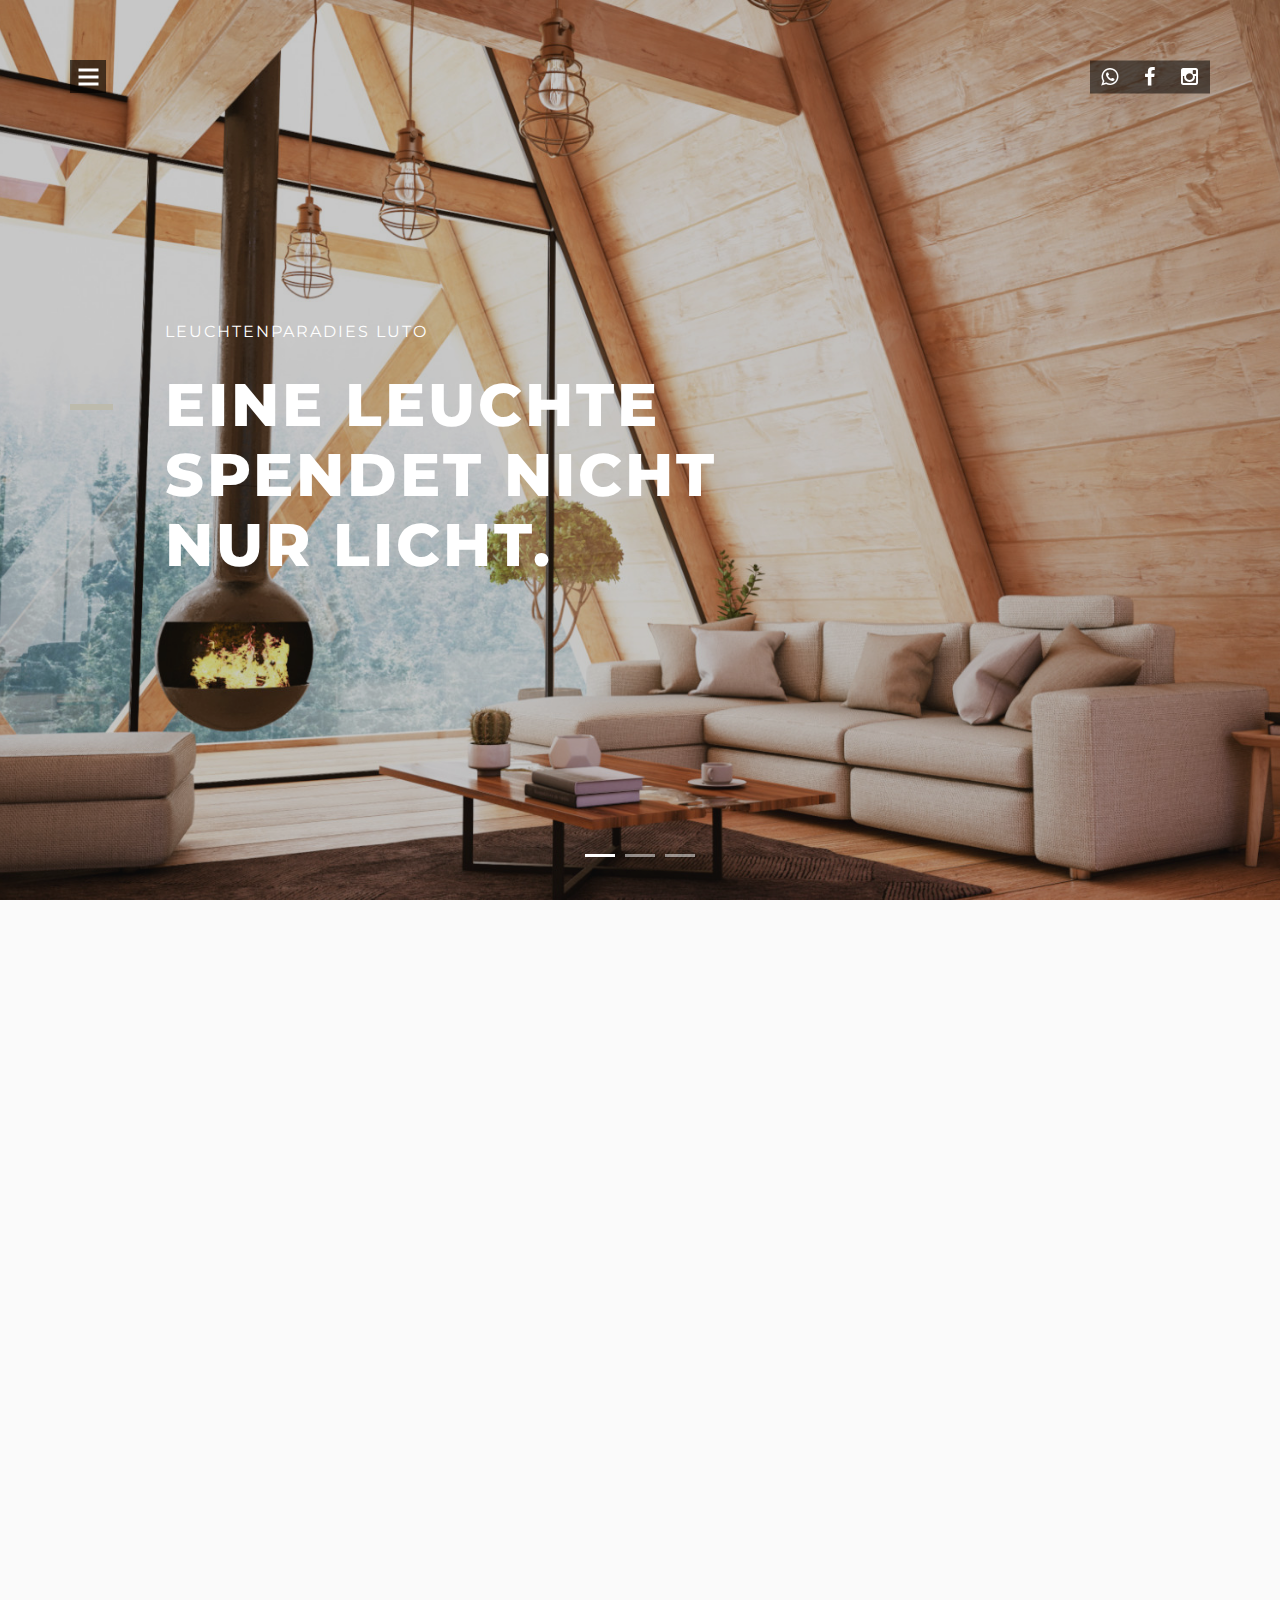
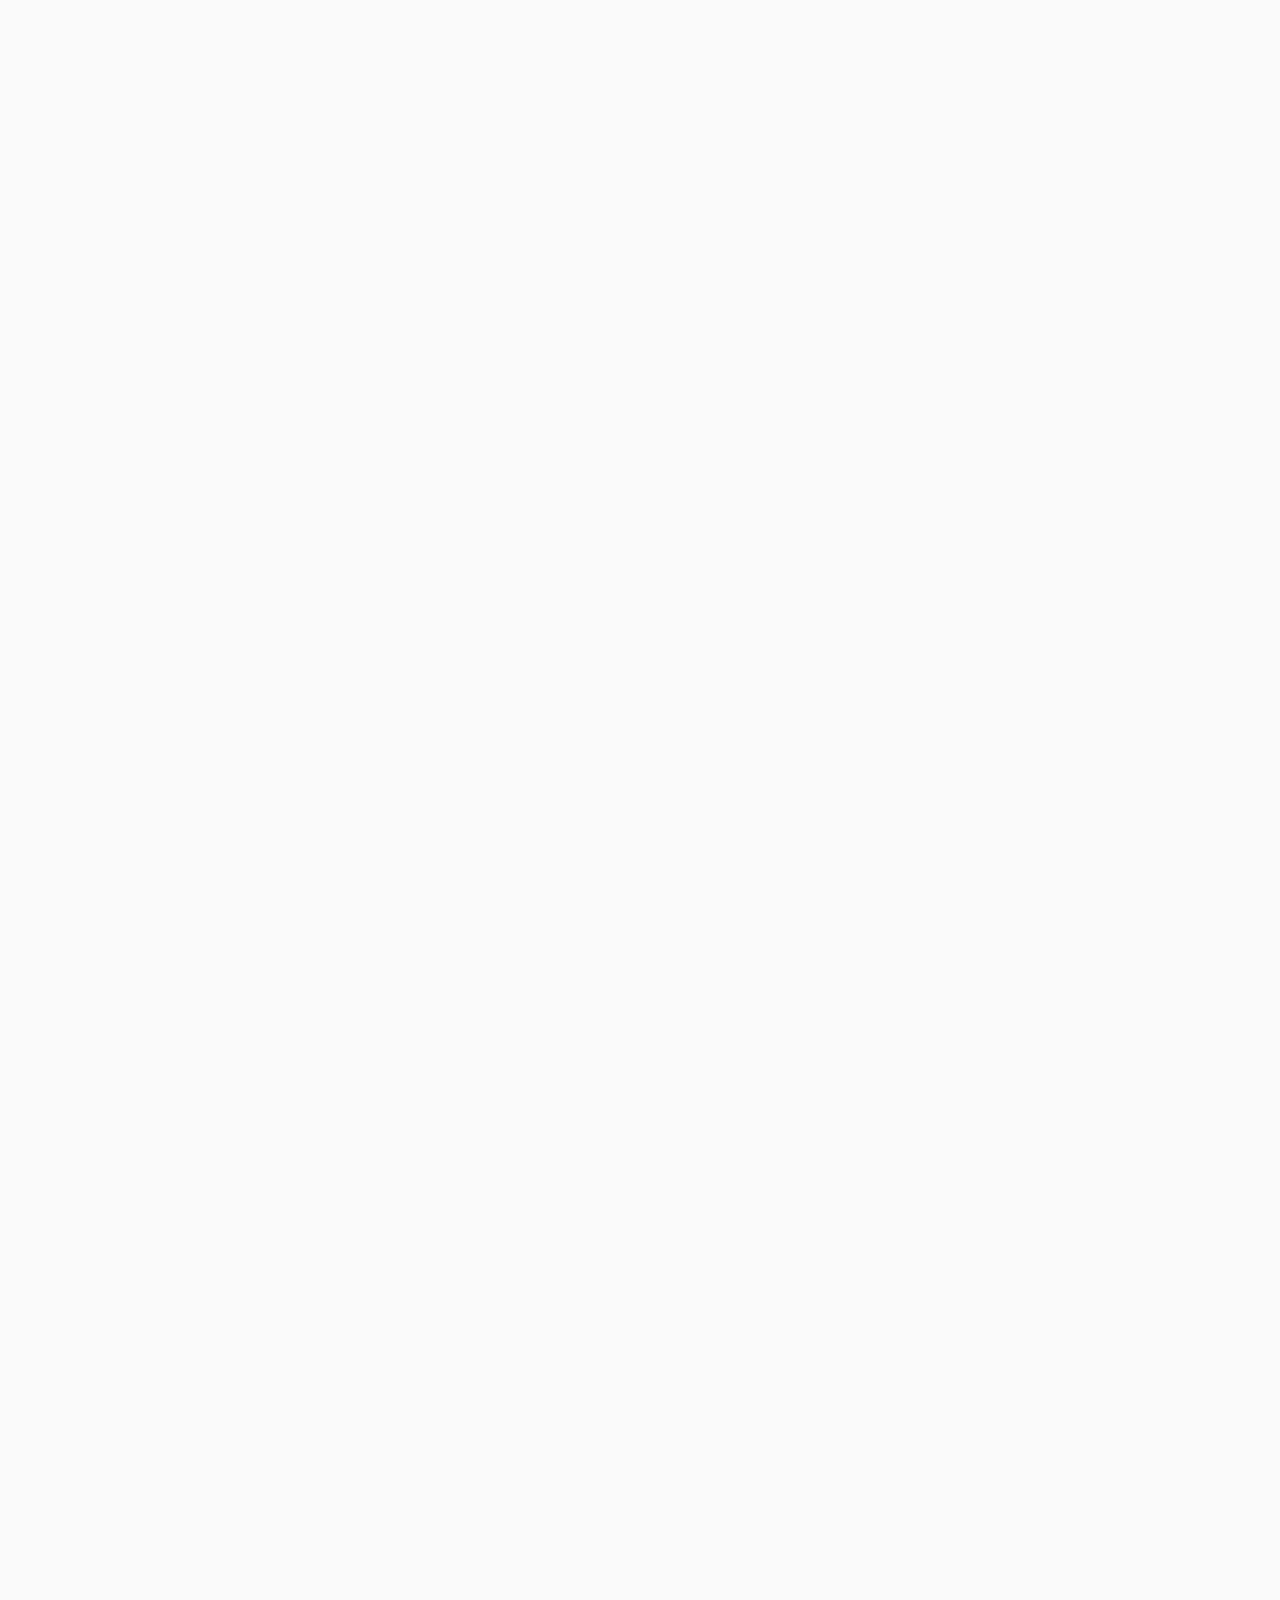
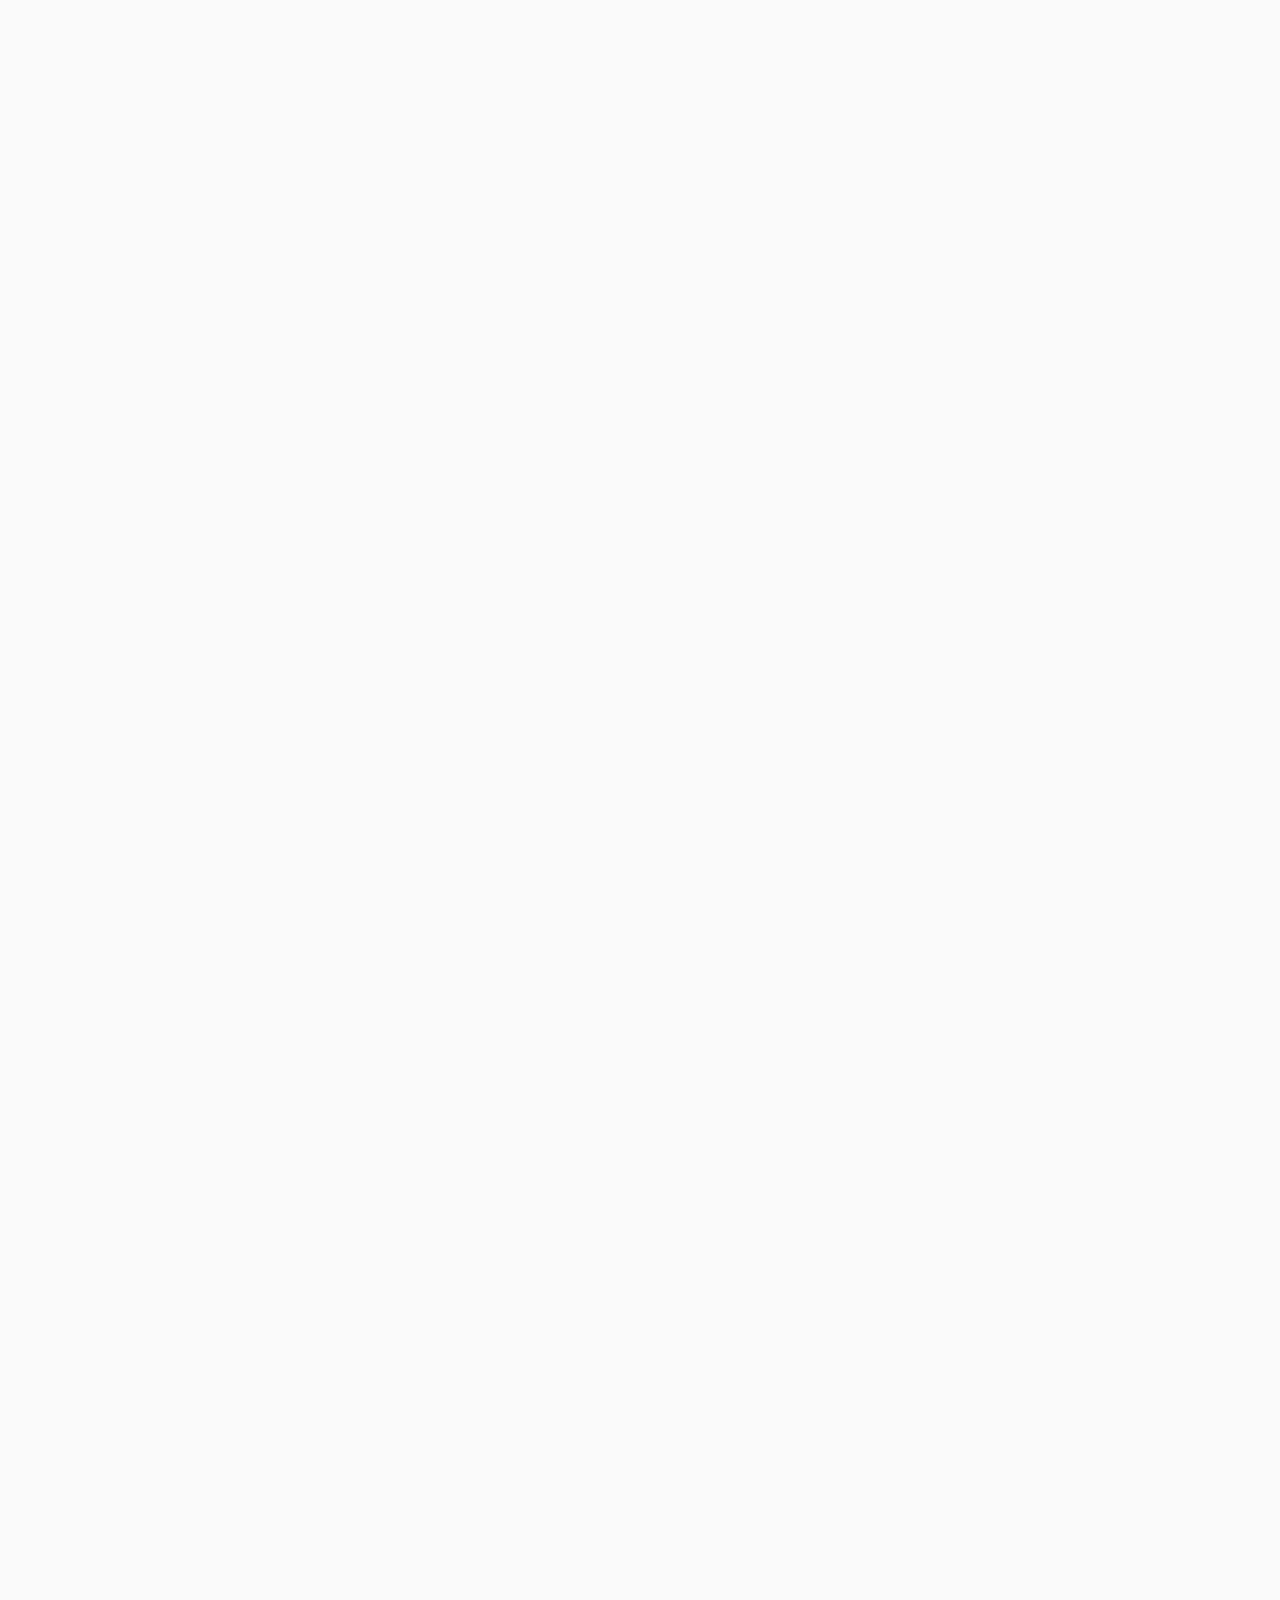
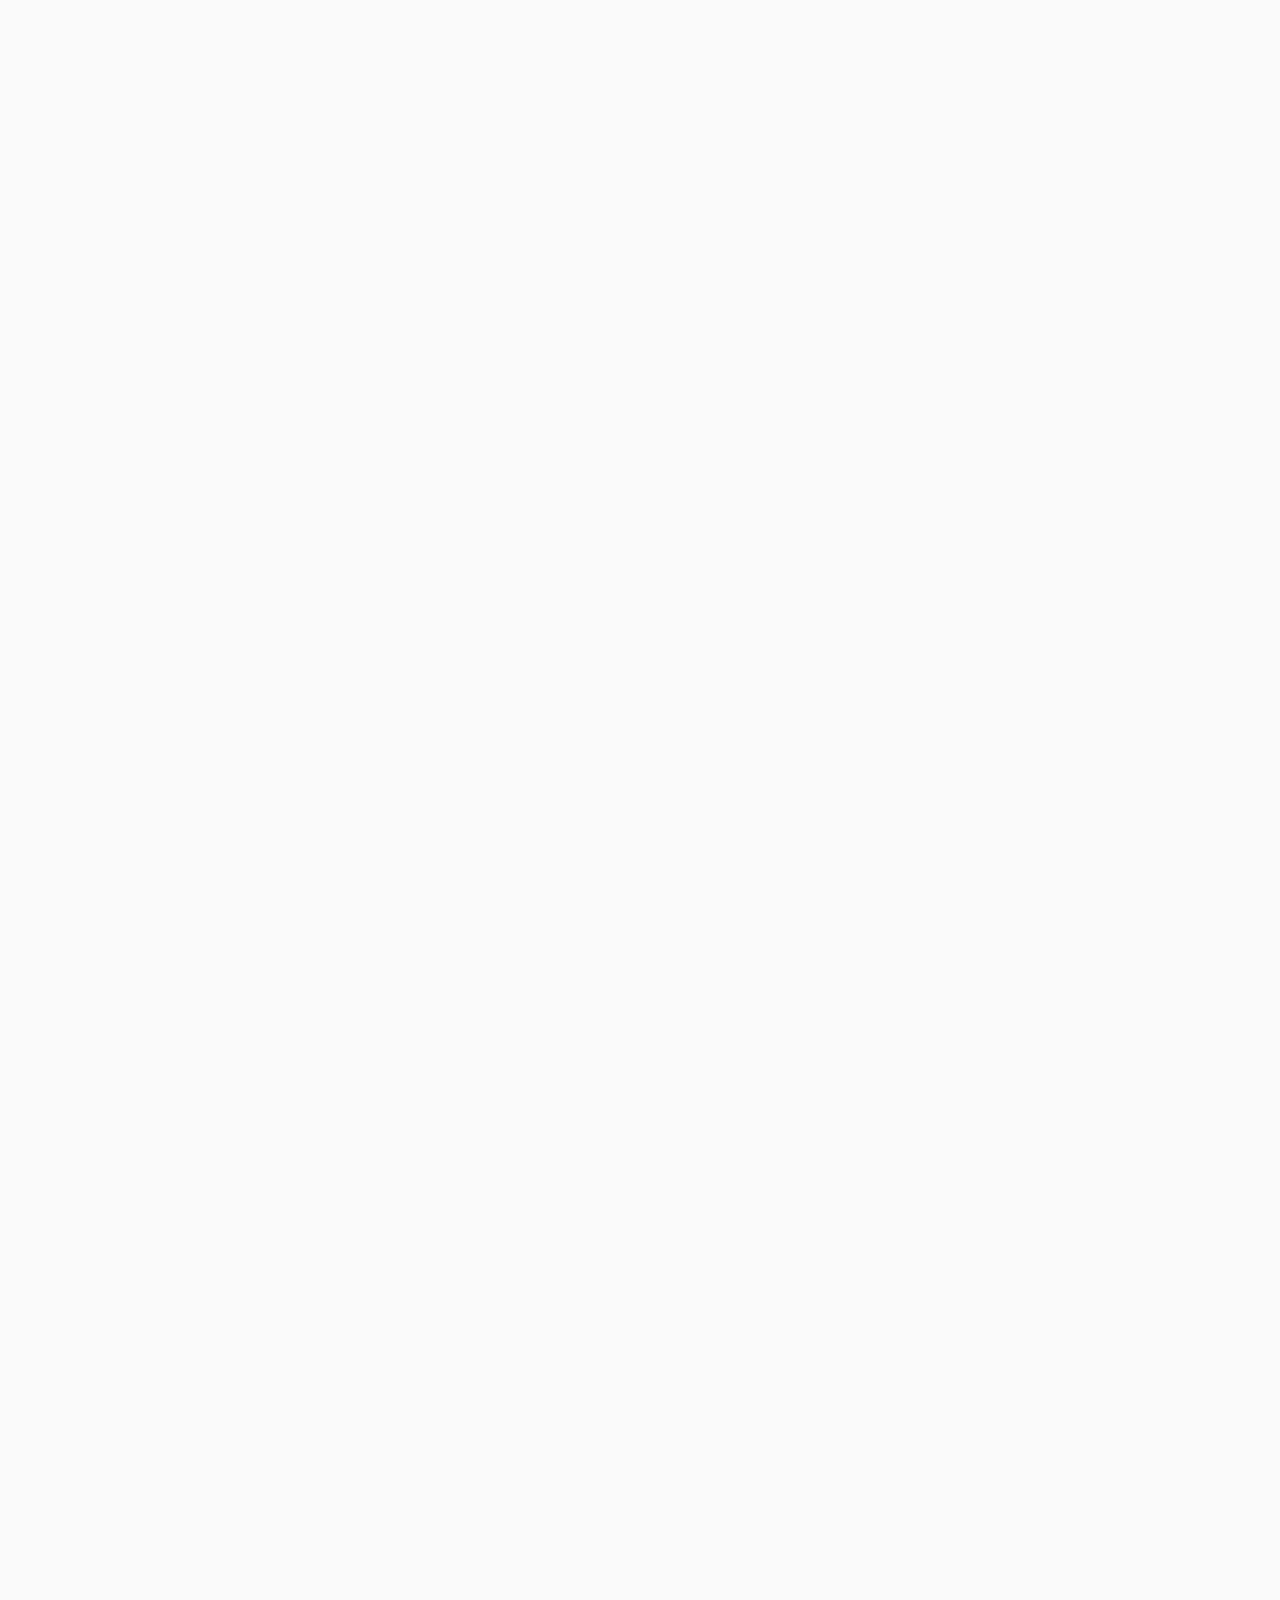
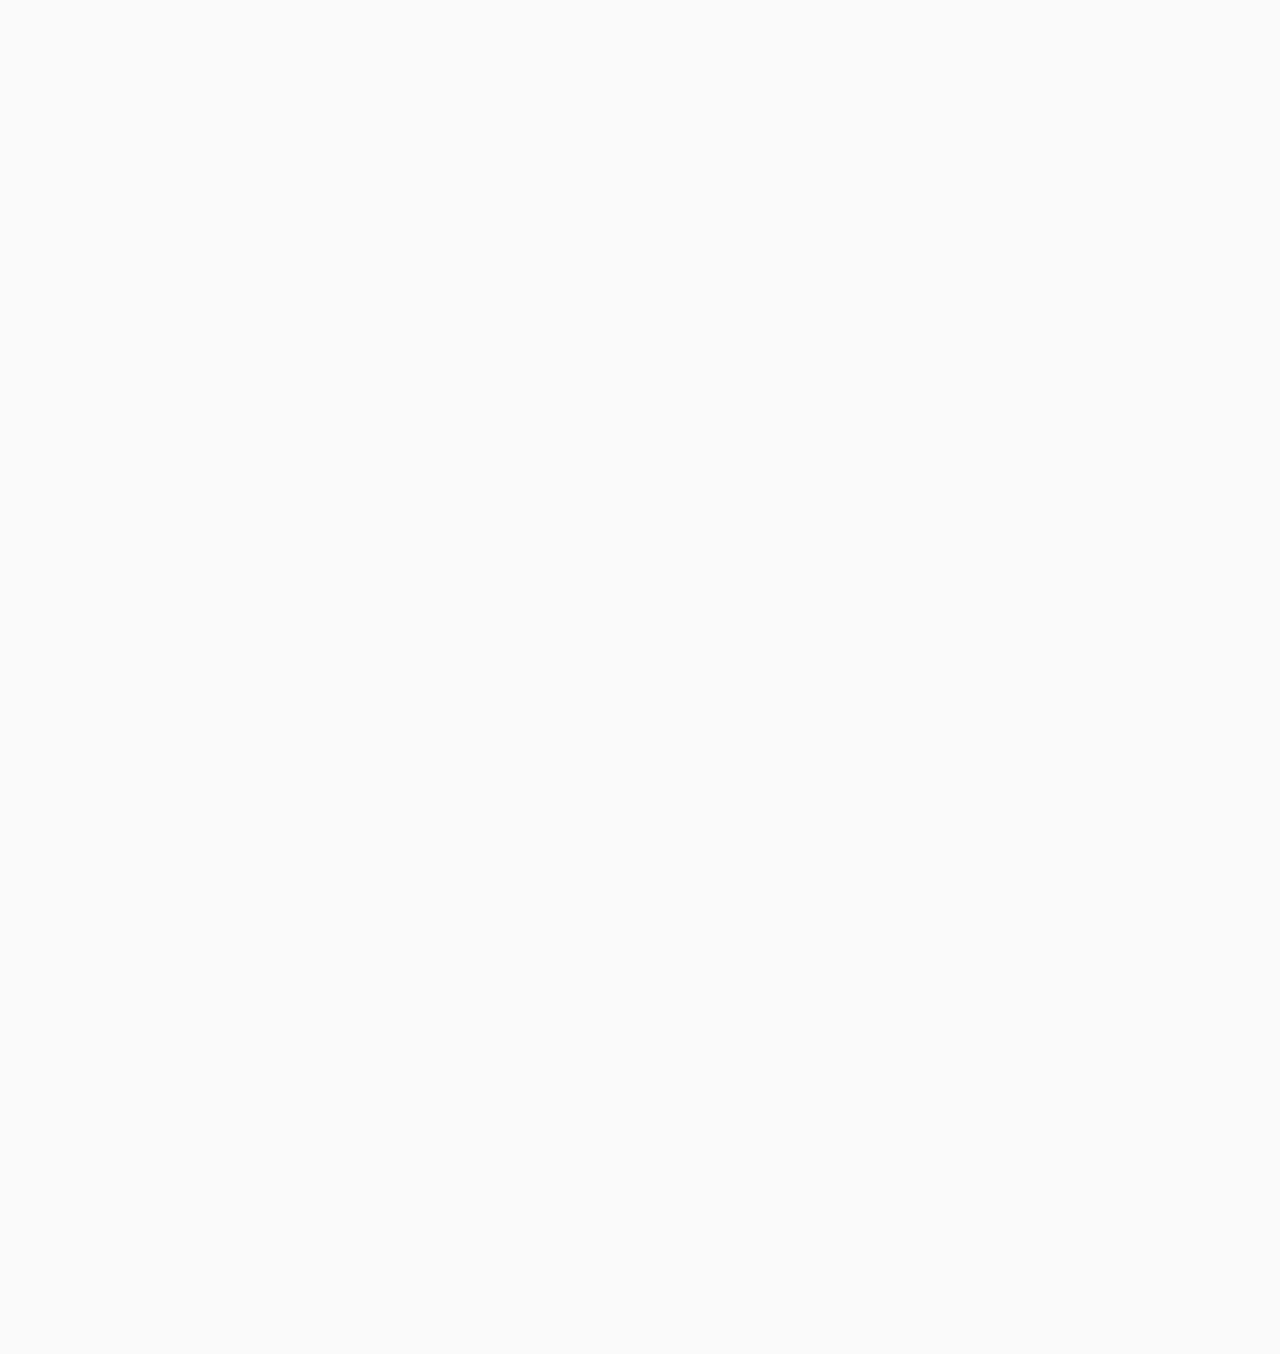
==== commit 0ebd66a9: "Update opening hours" ====
--- a/index.html
+++ b/index.html
@@ -635,7 +635,7 @@
                             </div>
                             <div class="col-md-10 col-sm-11 alt-font gray-text text-uppercase alt-font">
                                 <span class="text-large font-weight-600">Öffnungszeiten (ab Dez. 21)<br /></span>
-                                <span class="text-medium font-weight-100">-Gerne beraten wir Sie jetzt schon nach telefonischer Terminvereinbarung-<br /></span>
+                                <span class="white-text text-small font-weight-600">Gerne beraten wir Sie jetzt schon nach telefonischer Terminvereinbarung<br /></span>
                                 <p class="text-medium">Montag - Mittwoch 9-12h / 15-18h<br />Freitag 9-12h / 14-17h<br />Samstag 10-13h<br />Nach Vereinbarung<br />&nbsp;</p>
                             </div>
 
